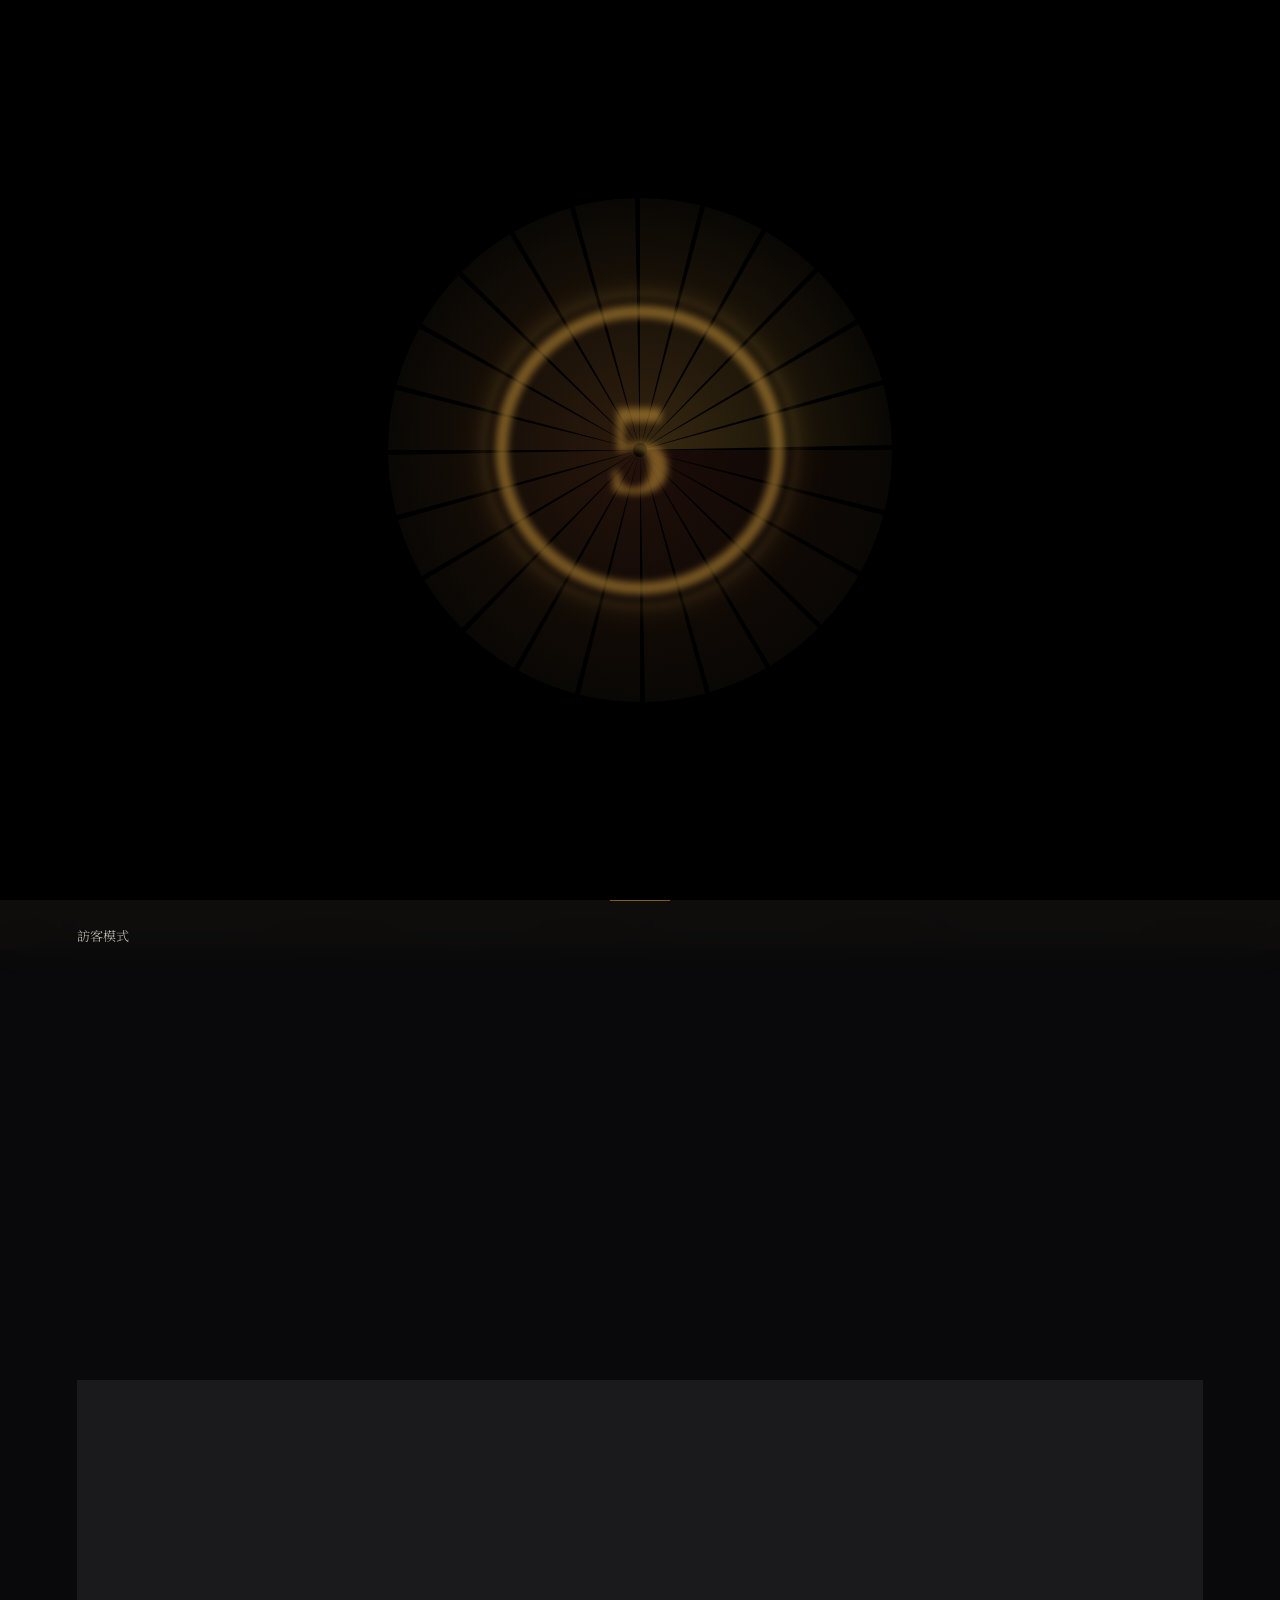
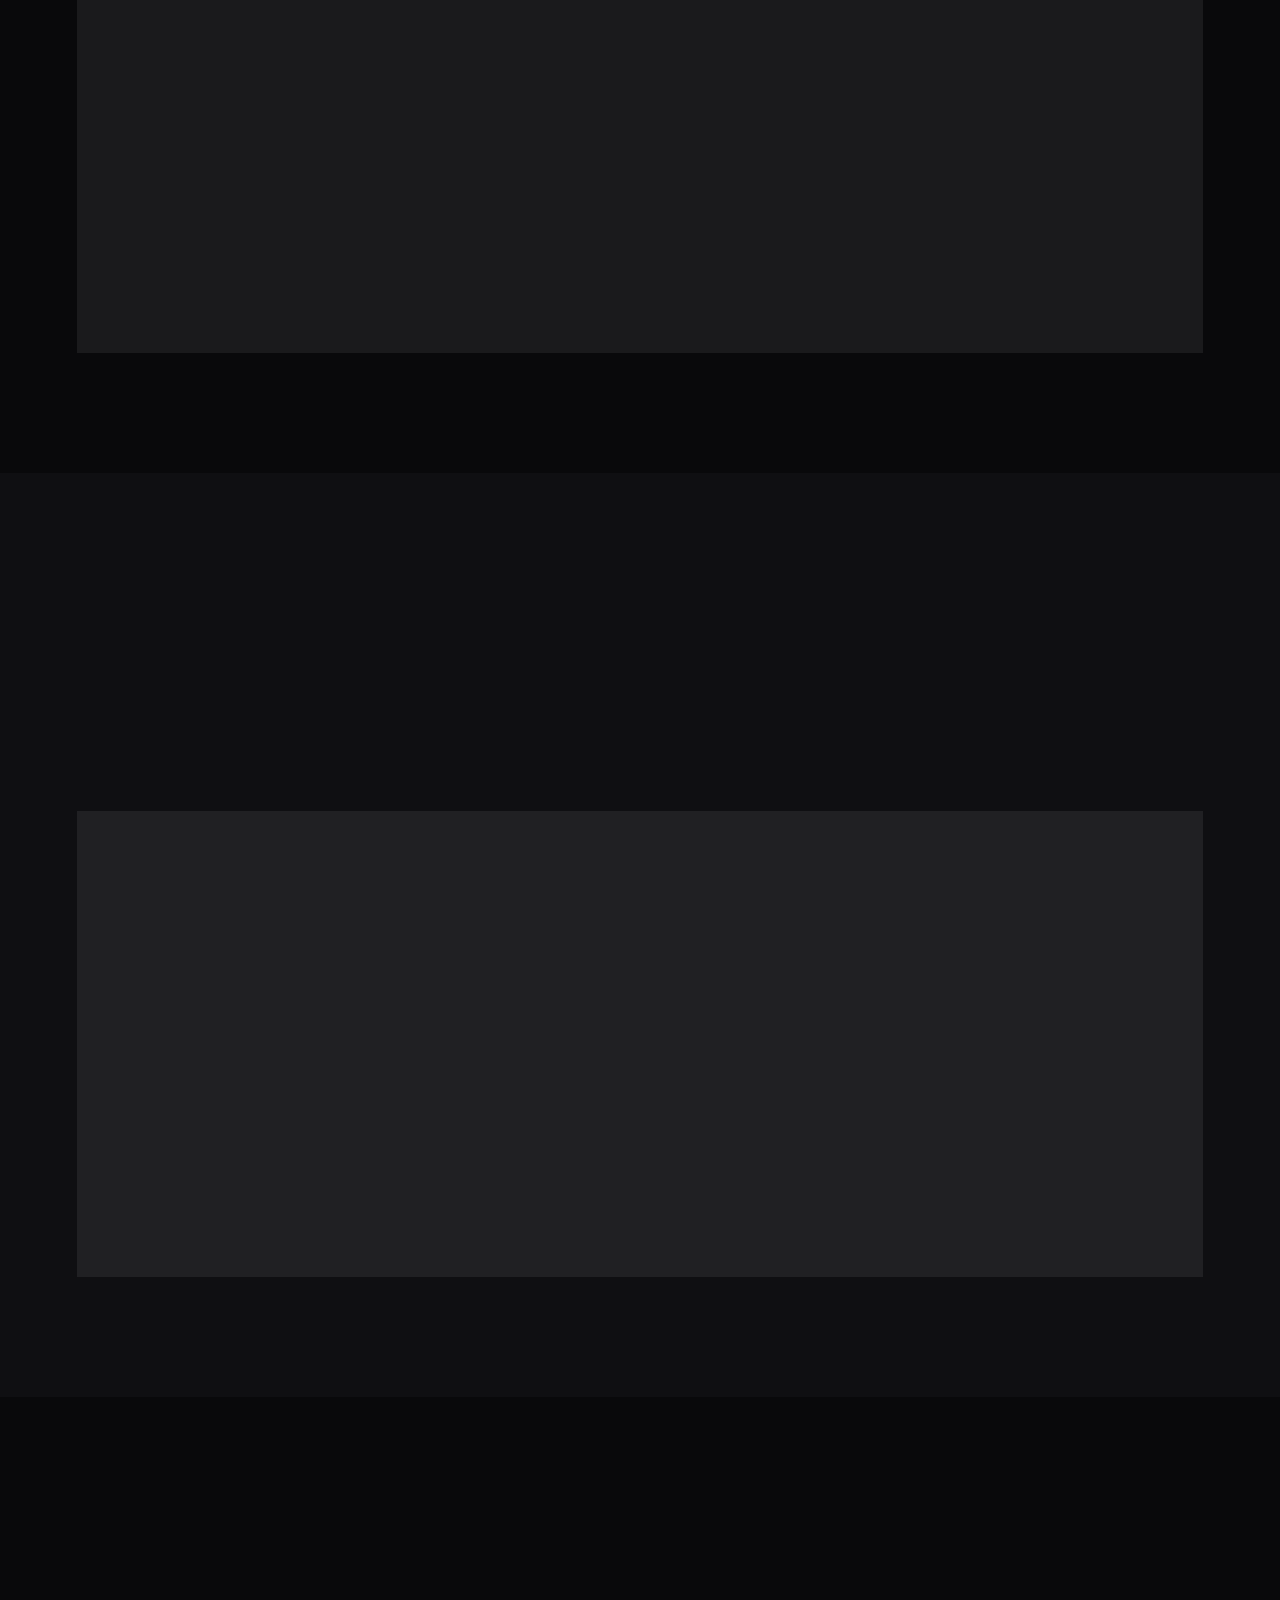
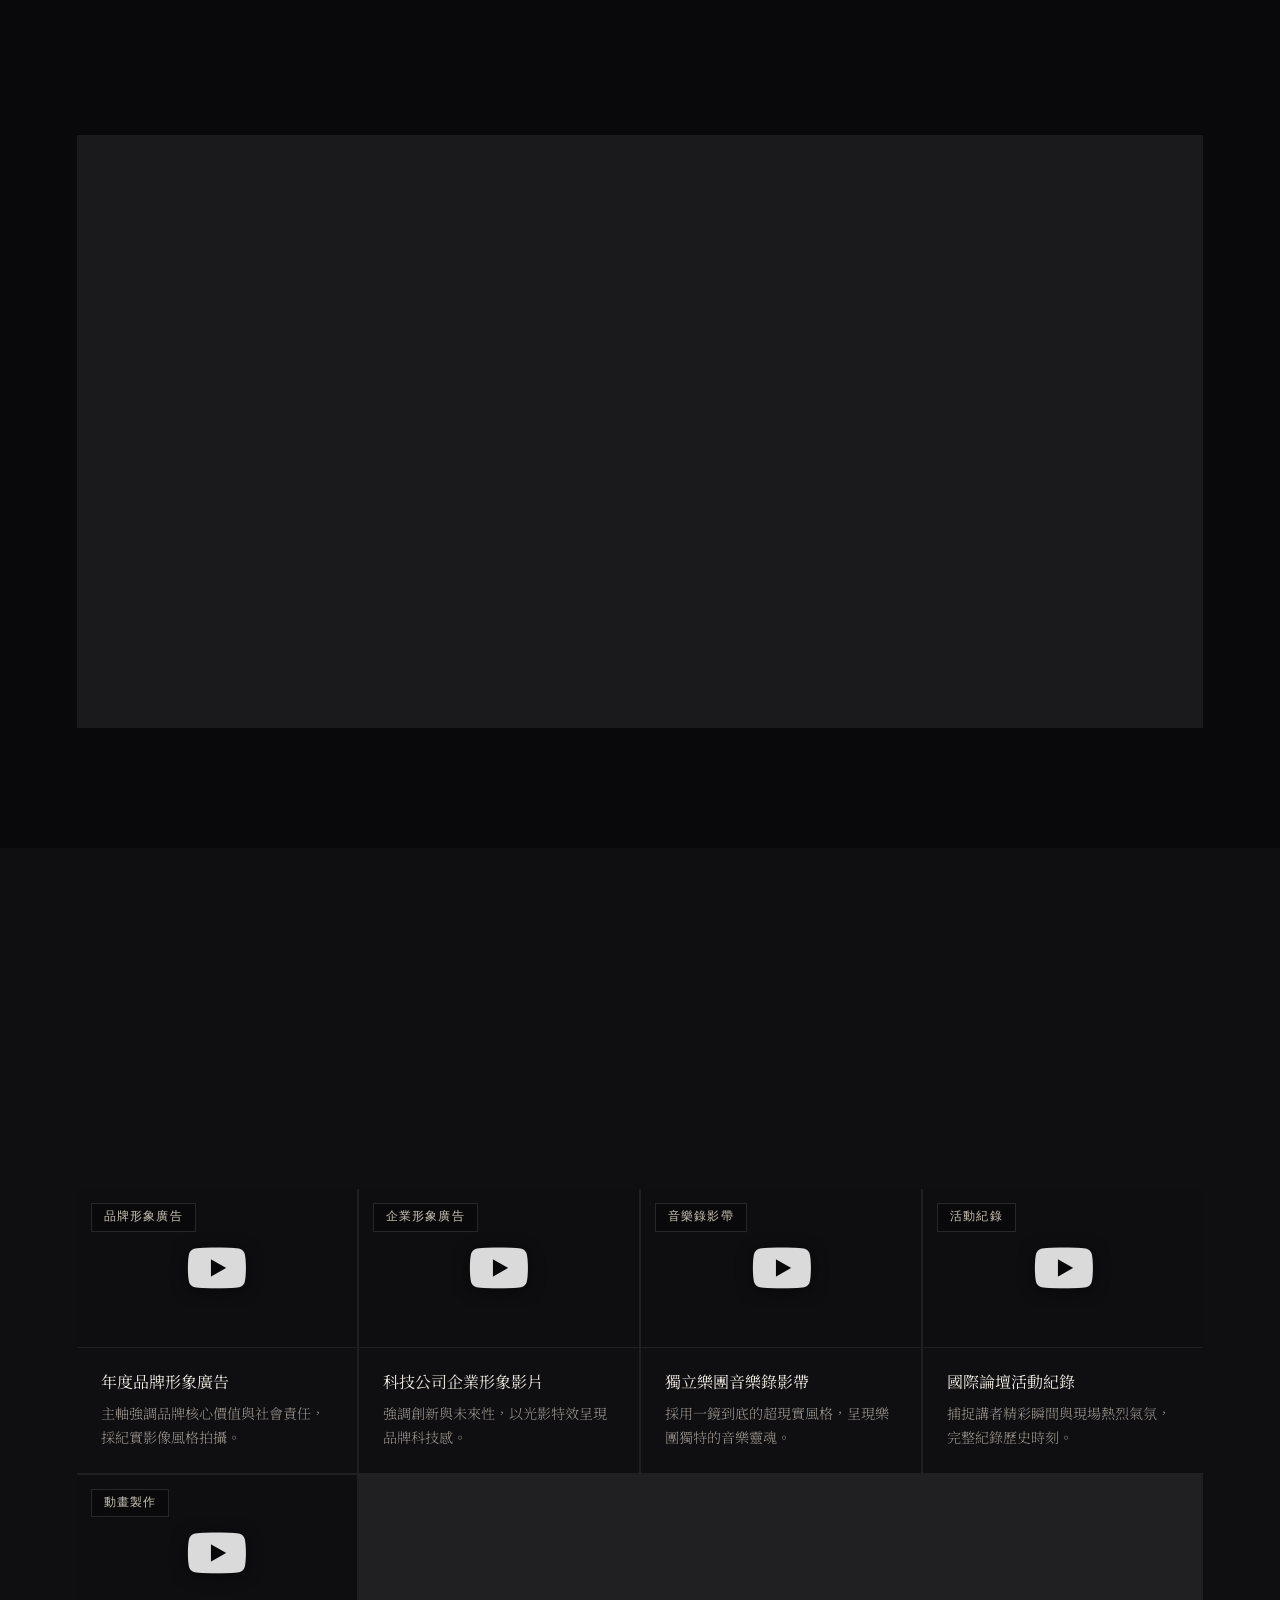
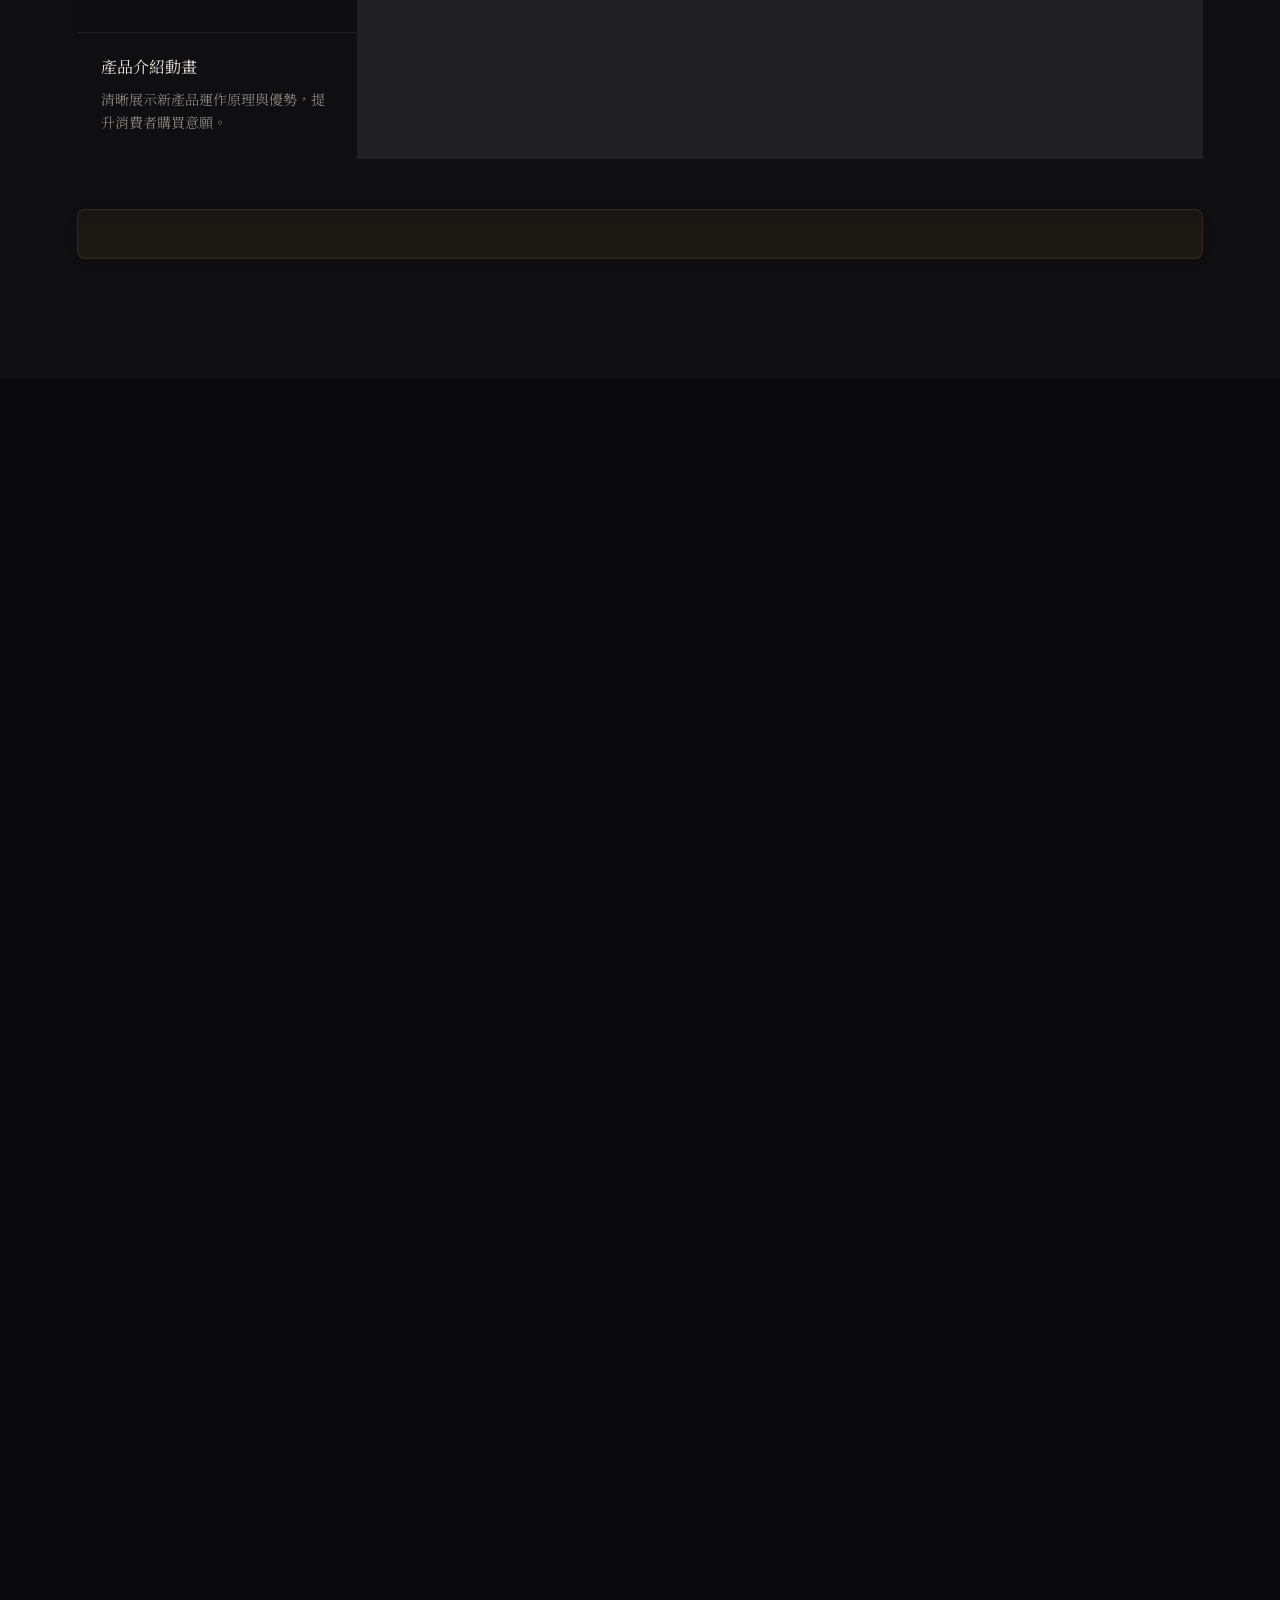
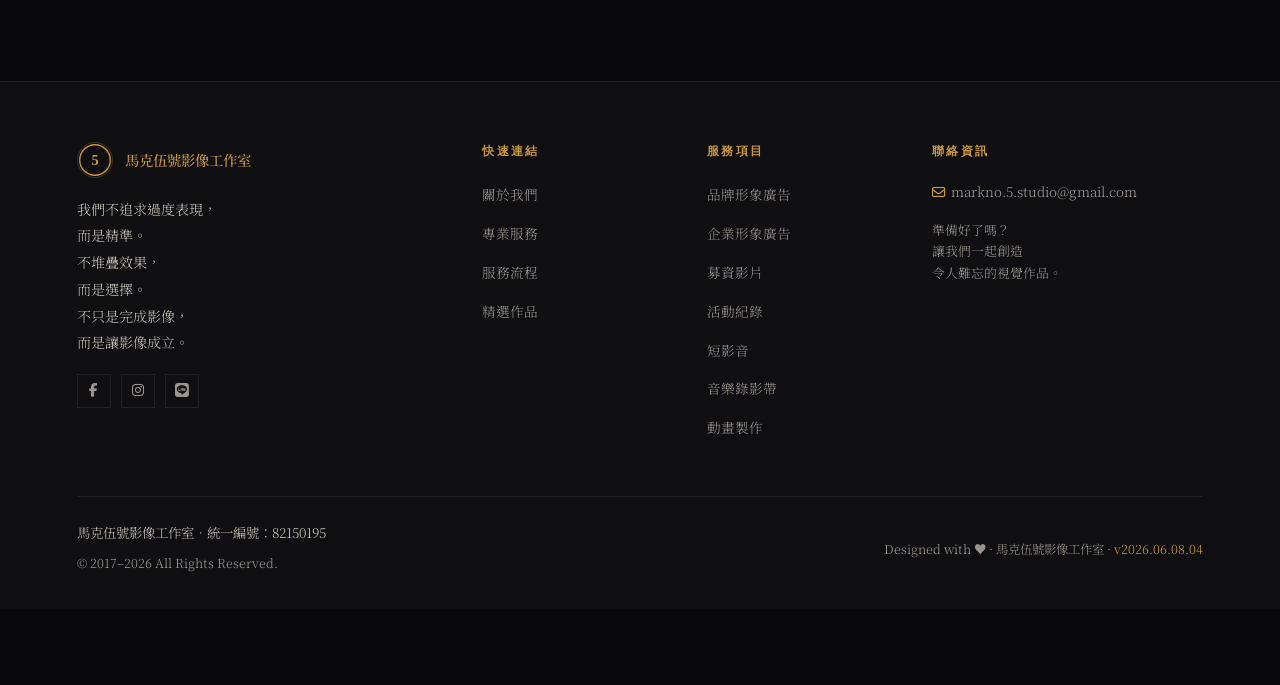
==== index.html @ 181ec7c9 "Add files via upload" ====
<!DOCTYPE html>
<html lang="zh-TW">
<head>
<meta charset="UTF-8">
<meta name="viewport" content="width=device-width, initial-scale=1.0">
<meta http-equiv="Cache-Control" content="no-cache, no-store, must-revalidate">
<meta http-equiv="Pragma" content="no-cache">
<meta http-equiv="Expires" content="0">
<title>馬克伍號影像工作室 | MARK NO.5 VIDEO STUDIO</title>
<link rel="preconnect" href="https://fonts.googleapis.com">
<link href="https://fonts.googleapis.com/css2?family=Noto+Serif+TC:wght@200;300;400;500;700;900&family=Bebas+Neue&family=Iansui&family=Google+Sans+Flex&display=swap" rel="stylesheet">
<link rel="stylesheet" href="https://cdnjs.cloudflare.com/ajax/libs/font-awesome/6.5.1/css/all.min.css">
<script src="https://cdn.jsdelivr.net/npm/sweetalert2@11"></script>
<script src="https://cdn.sheetjs.com/xlsx-0.20.0/package/dist/xlsx.full.min.js"></script>
<script src="https://cdnjs.cloudflare.com/ajax/libs/jspdf/2.5.1/jspdf.umd.min.js"></script>
<script src="https://cdnjs.cloudflare.com/ajax/libs/jspdf-autotable/3.5.31/jspdf.plugin.autotable.min.js"></script>
<link rel="stylesheet" href="style.css?v=2026060804">
</head>
<body>
<div id="intro-overlay">
  <canvas id="intro-canvas"></canvas>
  <img id="intro-logo-el" src="" alt="" style="display:none">
  <video id="intro-logo-video" src="" autoplay loop muted playsinline style="display:none;position:absolute;width:var(--intro-logo-size,300px);height:var(--intro-logo-size,300px);border-radius:50%;object-fit:cover;opacity:0;transform:scale(1.06);z-index:3;filter:blur(6px)"></video>
  <div id="intro-tagline">MARK NO.5.STUDIO</div>
</div>

<div id="share-bar">
  <div id="weather-bar">
    <span id="clock-display">載入中...</span>
    <span id="weather-icon" style="margin-left:8px">☀️</span>
  </div>
  <span style="font-family:var(--display);font-size:.65rem;letter-spacing:.1em;color:var(--t3)">SHARE</span>
  <button class="share-btn" onclick="shareNative()"><i class="fa-solid fa-share-nodes"></i><span class="share-label"> 分享</span></button>
  <a class="share-btn" id="share-line" href="#" target="_blank" rel="noopener"><i class="fab fa-line"></i><span class="share-label"> LINE</span></a>
  <a class="share-btn" id="share-fb" href="#" target="_blank" rel="noopener"><i class="fab fa-facebook-f"></i><span class="share-label"> FB</span></a>
  <a class="share-btn" id="share-ig" href="https://www.instagram.com/" target="_blank" rel="noopener"><i class="fab fa-instagram"></i><span class="share-label"> IG</span></a>
  <a class="share-btn" id="share-threads" href="#" target="_blank" rel="noopener"><i class="fab fa-threads"></i><span class="share-label"> Threads</span></a>
  <a class="share-btn" id="share-youtube" href="#" target="_blank" rel="noopener"><i class="fab fa-youtube"></i><span class="share-label"> YouTube</span></a>
  <button class="share-btn" onclick="copyLink()"><i class="fa-regular fa-copy"></i><span class="share-label"> 複製</span></button>
</div>

<div class="mobile-nav" id="mobile-nav">
  <button class="mobile-nav-close" onclick="closeMobileNav()"><i class="fa-solid fa-xmark"></i></button>
  <a href="#about" onclick="closeMobileNav()">關於我們</a>
  <a href="#services" onclick="closeMobileNav()">專業服務</a>
  <a href="#process" onclick="closeMobileNav()">服務流程</a>
  <a href="#portfolio" onclick="closeMobileNav()">精選作品</a>
  <a href="#contact" onclick="closeMobileNav()">聯絡我們</a>
  <a id="mobile-line-btn" href="#" target="_blank" rel="noopener" style="display:inline-flex;align-items:center;gap:10px;border:2px solid #06C755;border-radius:40px;padding:10px 28px;color:#06C755;font-size:1.2rem"><i class="fab fa-line"></i>LINE 諮詢</a>
</div>

<header id="site-header">
  <a href="#hero" class="logo-link">
    <img id="site-logo" src="" alt="Logo" class="logo-img">
    <span class="brand-name" id="header-brand" data-key="brandName"></span>
  </a>
  <nav>
    <ul>
      <li><a href="#about">關於我們</a></li>
      <li><a href="#services">專業服務</a></li>
      <li><a href="#process">服務流程</a></li>
      <li><a href="#portfolio">精選作品</a></li>
      <li><a href="#contact">聯絡我們</a></li>
      <li><a id="nav-line-btn" href="#" target="_blank" rel="noopener" class="nav-line-btn"><i class="fab fa-line"></i>LINE 線上諮詢</a></li>
    </ul>
  </nav>
  <button class="menu-toggle" onclick="openMobileNav()"><i class="fa-solid fa-bars"></i></button>
</header>

<section id="hero">
  <div class="carousel-track" id="carousel-track"></div>
  <div class="hero-overlay">
    <div class="hero-eyebrow" data-key="heroSubtitle"></div>
    <h1 style="text-align:center;line-height:1.1">
      <span id="hero-en-title" data-key="heroEnTitle"></span>
      <span id="hero-zh-title" data-key="heroZhTitle"></span>
    </h1>
    <p class="hero-sub" data-key="heroDesc"></p>
    <div class="hero-cta">
      <a href="#portfolio" class="btn-primary"><i class="fa-solid fa-play fa-xs"></i>瀏覽作品</a>
      <a href="#contact" class="btn-outline" id="hero-contact-btn">立即合作 →</a>
    </div>
  </div>
  <div class="carousel-dots" id="carousel-dots"></div>
  <div class="scroll-cue"><span id="scroll-label">SCROLL</span><div class="scroll-line"></div></div>
</section>

<!-- 最新公告跑馬燈 -->
<div id="news-marquee" style="background:var(--marquee-bg,#C9963A);padding:12px 0;overflow:hidden;position:relative">
  <div id="news-marquee-content" style="display:flex;white-space:nowrap">
  </div>
</div>
<section id="about" class="section">
  <div class="section-label reveal" data-key="label01"></div>
  <h2 class="section-heading reveal" data-key="aboutHeading"></h2>
  <p class="section-sub reveal" data-key="aboutDesc"></p>
  <div class="about-grid stagger">
    <div class="about-card"><div class="about-card-num">01</div><h3 data-key="aboutTitle" data-type="html"></h3><div class="about-rich" data-key="readyDesc" data-type="html"></div></div>
    <div class="about-card"><div class="about-card-num">02</div><h3 data-key="readyTitle"></h3><p data-key="card1Desc"></p></div>
    <div class="about-card"><div class="about-card-num">03</div><h3 data-key="missionTitle"></h3><div class="divider"></div><div class="sub-item"><h4 data-key="card1Title"></h4><p data-key="card1SubDesc"></p></div><div class="sub-item"><h4 data-key="card2Title"></h4><p data-key="card2Desc"></p></div></div>
  </div>
</section>

<section id="services" class="section section-alt">
  <div class="section-label reveal" data-key="label02"></div>
  <h2 class="section-heading reveal" data-key="servicesHeading"></h2>
  <p class="section-sub reveal" data-key="servicesSub"></p>
  <div class="services-grid stagger">
  </div>
</section>

<section id="process" class="section">
  <div class="section-label reveal" data-key="label03"></div>
  <h2 class="section-heading reveal" data-key="processHeading"></h2>
  <p class="section-sub reveal" data-key="processSub"></p>
  <div class="process-grid stagger">
    <div class="process-step"><div class="proc-num">01</div><div class="proc-icon"><i class="fa-regular fa-comments"></i></div><div class="proc-title" data-key="procTitle1"></div><span class="proc-en">DISCUSSION</span><p class="proc-desc" data-key="procDesc1"></p></div>
    <div class="process-step"><div class="proc-num">02</div><div class="proc-icon"><i class="fa-solid fa-file-signature"></i></div><div class="proc-title" data-key="procTitle2"></div><span class="proc-en">QUOTATION</span><p class="proc-desc" data-key="procDesc2"></p></div>
    <div class="process-step"><div class="proc-num">03</div><div class="proc-icon"><i class="fa-solid fa-pen-nib"></i></div><div class="proc-title" data-key="procTitle3"></div><span class="proc-en">SCRIPT</span><p class="proc-desc" data-key="procDesc3"></p></div>
    <div class="process-step"><div class="proc-num">04</div><div class="proc-icon"><i class="fa-solid fa-list-check"></i></div><div class="proc-title" data-key="procTitle4"></div><span class="proc-en">PRE-PRODUCTION</span><p class="proc-desc" data-key="procDesc4"></p></div>
    <div class="process-step"><div class="proc-num">05</div><div class="proc-icon"><i class="fa-solid fa-video"></i></div><div class="proc-title" data-key="procTitle5"></div><span class="proc-en">FILMING</span><p class="proc-desc" data-key="procDesc5"></p></div>
    <div class="process-step"><div class="proc-num">06</div><div class="proc-icon"><i class="fa-solid fa-laptop-file"></i></div><div class="proc-title" data-key="procTitle6"></div><span class="proc-en">POST-PRODUCTION</span><p class="proc-desc" data-key="procDesc6"></p></div>
    <div class="process-step"><div class="proc-num">07</div><div class="proc-icon"><i class="fa-regular fa-circle-check"></i></div><div class="proc-title" data-key="procTitle7"></div><span class="proc-en">DELIVERY</span><p class="proc-desc" data-key="procDesc7"></p></div>
    <div class="process-step"><div class="proc-num">08</div><div class="proc-icon"><i class="fa-solid fa-hand-holding-dollar"></i></div><div class="proc-title" data-key="procTitle8"></div><span class="proc-en">FINAL PAYMENT</span><p class="proc-desc" data-key="procDesc8"></p></div>
  </div>
</section>

<section id="portfolio" class="section section-alt">
  <div class="section-label reveal" data-key="label04"></div>
  <h2 class="section-heading reveal" data-key="portfolioHeading"></h2>
  <div class="portfolio-controls reveal">
    <div class="pf-filters" id="pf-filters"></div>
    <input type="text" id="pf-search" class="pf-search" placeholder="🔍 搜尋作品">
  </div>
  
  <!-- 拖曳翻頁箭頭指示器（可點擊翻頁） -->
  <div id="drag-arrow-left" class="drag-arrow drag-arrow-left" onclick="pfArrowNav(-1)" title="上一頁">
    <svg width="100%" height="100%" viewBox="0 0 40 60"><polyline points="24,15 13,30 24,45" fill="none" stroke="currentColor" stroke-width="3" stroke-linecap="round" stroke-linejoin="round"/><line x1="13" y1="30" x2="30" y2="30" stroke="currentColor" stroke-width="1" stroke-linecap="round" opacity="0.35"/></svg>
  </div>
  <div id="drag-arrow-right" class="drag-arrow drag-arrow-right" onclick="pfArrowNav(1)" title="下一頁">
    <svg width="100%" height="100%" viewBox="0 0 40 60"><polyline points="16,15 27,30 16,45" fill="none" stroke="currentColor" stroke-width="3" stroke-linecap="round" stroke-linejoin="round"/><line x1="27" y1="30" x2="10" y2="30" stroke="currentColor" stroke-width="1" stroke-linecap="round" opacity="0.35"/></svg>
  </div>
  
  <div class="portfolio-grid" id="portfolio-list"></div>
  <div class="pf-pagination" id="pf-pagination"></div>
</section>

<section id="contact" class="section">
  <div class="section-label reveal" data-key="label05"></div>
  <h2 class="section-heading reveal" data-key="contactTitle"></h2>
  <p class="section-sub reveal" data-key="contactDesc"></p>
  <div class="contact-wrap reveal">
    <div class="contact-info-box">
      <h3>聯絡資訊</h3>
      <p>有任何合作想法或詢問，歡迎隨時聯繫。</p>
      <div class="cinfo-row"><div class="cinfo-icon"><i class="fa-regular fa-envelope"></i></div><div class="cinfo-text"><a id="email-link" href="#"></a></div></div>
      <div class="social-row" id="social-container"></div>
      <div class="social-edit-area" id="social-edit"></div>
    </div>
    <div class="contact-form-box">
      <h3>發送訊息</h3>
      <form id="contact-form">
        <div class="form-row"><label class="form-lbl">您的稱呼</label><input type="text" id="f-name" class="form-ctrl" placeholder="王小明" required></div>
        <div class="form-row"><label class="form-lbl">電子信箱</label><input type="email" id="f-email" class="form-ctrl" placeholder="your@email.com" required></div>
        <div class="form-row"><label class="form-lbl">聯絡電話</label><input type="tel" id="f-phone" class="form-ctrl" placeholder="0912-345-678"></div>
        <div class="form-row">
          <label class="form-lbl">可聯繫時間</label>
          <div style="display:flex;gap:12px;flex-wrap:wrap;margin-top:8px">
            <label class="form-check-item"><input type="checkbox" name="time" value="上午 06-12"><span>☀ 上午 06–12</span></label>
            <label class="form-check-item"><input type="checkbox" name="time" value="下午 12-18"><span>🌤 下午 12–18</span></label>
            <label class="form-check-item"><input type="checkbox" name="time" value="晚間 18-22"><span>🌙 晚間 18–22</span></label>
          </div>
        </div>
        <div class="form-row"><label class="form-lbl">專案需求 <span style="font-size:.75rem;color:var(--t3);text-transform:none;letter-spacing:0">（可複選）</span></label><div class="form-checks-wrap" id="form-checks"></div></div>
        <div class="form-row"><label class="form-lbl">補充說明</label><textarea id="f-msg" class="form-ctrl" placeholder="請補充預算、時程或其他特殊需求..."></textarea></div>
        <button type="submit" class="btn-primary" style="width:100%;justify-content:center"><i class="fa-regular fa-paper-plane fa-xs"></i> 發送訊息</button>
        <p class="form-note" data-key="formNote"></p>
      </form>
    </div>
  </div>
</section>

<div id="label-editor"><strong style="color:var(--gold)">作品集欄位：</strong> <span data-key="pfLabelUrl"></span> · <span data-key="pfLabelTitle"></span> · <span data-key="pfLabelCat"></span> · <span data-key="pfLabelDesc"></span></div>

<footer>
  <div class="footer-top">
    <div class="footer-brand-col">
      <div class="logo-wrap"><img id="footer-logo" src="" alt="" class="footer-logo"><span class="footer-brand-name" data-key="brandName"></span></div>
      <p class="footer-tagline" data-key="footerTagline"></p>
      <div class="footer-social" id="footer-social"></div>
    </div>
    <div class="footer-col"><h4>快速連結</h4><ul><li><a href="#about">關於我們</a></li><li><a href="#services">專業服務</a></li><li><a href="#process">服務流程</a></li><li><a href="#portfolio">精選作品</a></li></ul></div>
    <div class="footer-col"><h4>服務項目</h4><ul id="footer-services"></ul></div>
    <div class="footer-col"><h4>聯絡資訊</h4><div class="foot-contact"><p><i class="fa-regular fa-envelope" style="color:var(--gold);margin-right:6px"></i><a id="footer-email" href="#"></a></p><p id="ready-text" style="margin-top:14px;color:var(--t3);font-size:.8rem;line-height:1.7" data-key="readyText" data-type="html"></p></div></div>
  </div>
  <div class="footer-bottom">
    <div>
      <div style="font-size:.84rem;color:var(--t2);margin-bottom:3px" data-key="footerCompany"></div>
      <span class="footer-copy" id="footer-copy-el"></span>
    </div>
    <span class="footer-meta">Designed with ♥ · 馬克伍號影像工作室 · <span id="site-ver-display" style="color:#C9963A"></span></span>
  </div>
</footer>

<button id="float-login-btn" onclick="showLoginModal()">後台登入</button>

<!-- 影片播放 Modal -->
<div id="video-modal" class="video-modal" onclick="closeVideoModal()">
  <div class="video-modal-content" onclick="event.stopPropagation()">
    <button class="video-modal-close" onclick="closeVideoModal()">
      <i class="fa-solid fa-xmark"></i>
    </button>
    <div id="video-modal-player"></div>
  </div>
</div>

<div id="admin-bar">
  <div style="display:flex;align-items:center;gap:12px">
    <div id="admin-avatar" style="display:none">
      <img id="admin-avatar-img" src="" style="width:40px;height:40px;border-radius:50%;object-fit:cover;border:2px solid var(--gold)">
    </div>
    <div class="admin-info" id="admin-info">訪客模式</div>
  </div>
  <div class="admin-ctrls">
    <button class="admin-btn" data-role="editor" onclick="editPortfolio(-1)">＋ 作品</button>
    <button class="admin-btn" data-role="editor" onclick="showAnalytics()">📊 數據</button>
    <button class="admin-btn" id="backend-settings-btn" onclick="openBackendSettings()">⚙️ 後台設定</button>
    <button class="admin-btn" data-role="super_admin" onclick="showUsers()">👥 帳號</button>
    <button class="admin-btn save" data-role="editor" onclick="saveChanges()">💾 儲存</button>
    <button class="admin-btn logout" data-role="editor" onclick="adminLogout()">登出</button>
  </div>
</div>

<!-- Supabase JS SDK（登入 + 資料庫 + 圖片/影片儲存，提供全域 supabase 物件） -->
<script src="https://cdn.jsdelivr.net/npm/@supabase/supabase-js@2"></script>
<!-- EmailJS（申請通知信） -->
<script src="https://cdn.jsdelivr.net/npm/@emailjs/browser@4/dist/email.min.js"></script>

<script src="content.js?v=2026060902"></script>
<script src="app.js?v=2026060902"></script>
</body>
</html>
---- style.css ----
:root{
  --gold:#C9963A;--gold-lt:#E4B86A;--gold-dk:#9A6E20;
  --red:#B52020;--line:#06C755;
  --bg:#09090B;--bg2:#0F0F12;--bg3:#161618;--bg4:#1E1E22;
  --t1:#F0EBE2;--t2:#C8C2B6;--t3:#9A948C;
  --border:rgba(255,255,255,0.07);--border-g:rgba(201,150,58,0.25);--glow:rgba(201,150,58,0.35);
  --serif:'Noto Serif TC',Georgia,serif;--display:'Bebas Neue',sans-serif;
  --ease:cubic-bezier(0.4,0,0.2,1);
  --hero-en-font:'Google Sans Flex','Noto Serif TC',sans-serif;
  --hero-en-size:clamp(3rem,8vw,7.5rem);
  --hero-zh-size:clamp(1.5rem,3vw,2.6rem);
  --scroll-size:1rem;--scroll-color:rgba(255,255,255,0.55);--scroll-font:'Bebas Neue',sans-serif;
  --label-size:0.92rem;
}
*,*::before,*::after{margin:0;padding:0;box-sizing:border-box}
html{scroll-behavior:smooth}
body{background:var(--bg);color:var(--t1);font-family:var(--serif);font-weight:300;line-height:1.8;overflow-x:hidden;padding-bottom:76px}
::-webkit-scrollbar{width:3px}::-webkit-scrollbar-track{background:var(--bg)}::-webkit-scrollbar-thumb{background:var(--gold-dk)}
::selection{background:var(--gold);color:var(--bg)}

/* SweetAlert2 */
.swal2-popup{background:var(--bg3)!important;color:var(--t1)!important;border:1px solid var(--border-g)!important;font-family:var(--serif)!important}
.swal2-title{color:var(--gold)!important;font-weight:400!important}
.swal2-html-container{color:var(--t2)!important}
.swal2-input,.swal2-textarea,.swal2-select{background:var(--bg2)!important;color:var(--t1)!important;border-color:var(--border-g)!important}
.swal2-confirm{background:var(--gold)!important;color:var(--bg)!important;font-weight:700!important}
.swal2-cancel{background:var(--bg4)!important;color:var(--t2)!important}

/* Intro overlay */
#intro-overlay{position:fixed;inset:0;background:#000;z-index:99999;display:flex;align-items:center;justify-content:center;overflow:hidden}
#intro-canvas{position:absolute;inset:0;width:100%;height:100%}
#intro-logo-el{position:absolute;width:var(--intro-logo-size,300px);height:var(--intro-logo-size,300px);border-radius:50%;object-fit:cover;border:2px solid transparent;opacity:0;transform:scale(1.06);z-index:3;filter:blur(6px)}
#intro-tagline{position:absolute;bottom:26%;font-family:var(--display);font-size:var(--intro-tagline-size,1rem);letter-spacing:.45em;color:var(--gold);opacity:0;z-index:3}

/* Share bar */
#share-bar{position:fixed;top:0;left:0;right:0;height:30px;background:rgba(9,9,11,.97);border-bottom:1px solid var(--border);display:flex;align-items:center;justify-content:flex-end;padding:0 6%;gap:12px;z-index:1002}
.share-btn{display:inline-flex;align-items:center;gap:5px;color:var(--t2);text-decoration:none;background:none;border:none;cursor:pointer;font-family:var(--display);font-size:.68rem;letter-spacing:.08em;padding:2px 6px;transition:color .2s}
.share-btn:hover{color:var(--gold)}
@media(max-width:600px){.share-label{display:none}}

/* Header */
header{position:fixed;top:30px;left:0;width:100%;z-index:1000;padding:0 6%;height:70px;display:flex;align-items:center;justify-content:space-between;transition:transform .45s var(--ease),background .3s;background:transparent}
header.scrolled{background:rgba(9,9,11,.94);backdrop-filter:blur(24px);box-shadow:0 1px 0 var(--border)}
header.hide{transform:translateY(-100%)}
.logo-link{display:flex;align-items:center;gap:12px;text-decoration:none}
.logo-img{width:38px;height:38px;border-radius:50%;object-fit:cover;border:1.5px solid var(--gold);box-shadow:0 0 10px var(--glow);transition:box-shadow .3s}
.logo-link:hover .logo-img{box-shadow:0 0 22px var(--glow)}
.brand-name{font-family:var(--serif);font-weight:500;font-size:.88rem;color:var(--gold);letter-spacing:.06em;display:inline-block}
nav ul{display:flex;list-style:none;gap:32px;align-items:center}
nav a{color:var(--t2);text-decoration:none;font-family:var(--serif);font-weight:300;font-size:.85rem;letter-spacing:.04em;transition:color .25s;position:relative;line-height:1}
nav a::after{content:'';position:absolute;bottom:-4px;left:0;width:0;height:1px;background:var(--gold);transition:width .3s}
nav a:hover{color:var(--gold)}nav a:hover::after{width:100%}
.nav-line-btn{display:inline-flex;align-items:center;gap:6px;padding:6px 16px;background:transparent;border:1.5px solid var(--line);border-radius:30px;color:var(--line);text-decoration:none;font-family:var(--serif);font-size:.82rem;transition:all .25s;white-space:nowrap;line-height:1.4}
.nav-line-btn:hover{background:var(--line);color:#fff;box-shadow:0 0 16px rgba(6,199,85,.4)}
.nav-line-btn::after{display:none!important}
.menu-toggle{display:none;background:none;border:none;color:var(--gold);font-size:1.3rem;cursor:pointer}

/* Mobile nav */
.mobile-nav{position:fixed;inset:0;background:rgba(9,9,11,.98);backdrop-filter:blur(20px);z-index:998;display:flex;flex-direction:column;align-items:center;justify-content:center;gap:32px;transform:translateX(100%);transition:transform .4s cubic-bezier(.34,1.56,.64,1)}
.mobile-nav.open{transform:translateX(0)}
.mobile-nav a{font-family:var(--display);font-size:2.5rem;letter-spacing:.05em;color:var(--t2);text-decoration:none;transition:color .2s}
.mobile-nav a:hover{color:var(--gold)}
.mobile-nav-close{position:absolute;top:24px;right:6%;background:none;border:none;color:var(--t2);font-size:1.5rem;cursor:pointer}

/* Hero */
#hero{position:relative;width:100%;height:100vh;min-height:600px;overflow:hidden;background:var(--bg)}
.carousel-track{position:absolute;inset:0}
.carousel-slide{position:absolute;inset:0;background-size:cover;background-position:center;opacity:0;transition:opacity 2.2s ease;pointer-events:none}
.carousel-slide.active{opacity:1}
.carousel-slide.active.pan-r{animation:panR 9s ease-in-out forwards}
.carousel-slide.active.pan-l{animation:panL 9s ease-in-out forwards}
@keyframes panR{from{transform:scale(1.08) translateX(-1%)}to{transform:scale(1.14) translateX(1%)}}
@keyframes panL{from{transform:scale(1.08) translateX(1%)}to{transform:scale(1.14) translateX(-1%)}}
#hero::after{content:'';position:absolute;inset:0;background:linear-gradient(to bottom,rgba(9,9,11,.55) 0%,rgba(9,9,11,.08) 40%,rgba(9,9,11,.08) 60%,rgba(9,9,11,.72) 100%);z-index:2;pointer-events:none}
.carousel-dots{position:absolute;bottom:36px;left:50%;transform:translateX(-50%);display:flex;gap:10px;z-index:5}
.carousel-dot{width:28px;height:2px;background:rgba(255,255,255,.25);border:none;cursor:pointer;transition:background .3s,width .3s;padding:0}
.carousel-dot.active{background:var(--gold);width:48px}
.hero-overlay{position:absolute;inset:0;z-index:3;display:flex;flex-direction:column;align-items:center;justify-content:center;text-align:center;padding:100px 6%;pointer-events:none}
.hero-eyebrow{display:inline-flex;align-items:center;gap:14px;font-family:var(--display);font-size:.85rem;letter-spacing:.35em;color:var(--gold);margin-bottom:28px;opacity:0;animation:fadeUp 1s var(--ease) forwards .5s}
.hero-eyebrow::before,.hero-eyebrow::after{content:'';width:40px;height:1px;background:var(--gold);opacity:.5}
#hero-en-title{font-family:var(--hero-en-font);font-size:var(--hero-en-size);font-weight:900;letter-spacing:.06em;color:rgba(255,255,255,.95);line-height:.95;display:block;margin-bottom:14px;opacity:0;animation:fadeUp 1s var(--ease) forwards .8s;text-shadow:0 2px 40px rgba(0,0,0,.6)}
#hero-zh-title{font-family:var(--serif);font-size:var(--hero-zh-size);font-weight:300;letter-spacing:.05em;color:var(--gold-lt);font-style:italic;display:block;line-height:1.35;opacity:0;animation:fadeUp 1s var(--ease) forwards 1s}
.hero-sub{font-size:clamp(.9rem,1.4vw,1.05rem);color:rgba(255,255,255,.65);font-weight:300;margin:20px 0 44px;max-width:600px;line-height:1.8;opacity:0;animation:fadeUp 1s var(--ease) forwards 1.2s}
.hero-cta{display:flex;gap:16px;justify-content:center;flex-wrap:wrap;pointer-events:all;opacity:0;animation:fadeUp 1s var(--ease) forwards 1.4s}
.scroll-cue{position:absolute;bottom:76px;left:50%;transform:translateX(-50%);z-index:4;display:flex;flex-direction:column;align-items:center;gap:8px;pointer-events:none;opacity:0;animation:fadeIn 1s forwards 2.5s}
#scroll-label{font-family:var(--scroll-font);font-size:var(--scroll-size);letter-spacing:.3em;color:var(--scroll-color)}
.scroll-line{width:1px;height:48px;background:linear-gradient(to bottom,var(--gold),transparent);animation:scrollPulse 2s ease-in-out infinite 3s}
@keyframes scrollPulse{0%,100%{transform:scaleY(1);opacity:.8}50%{transform:scaleY(.6);opacity:.3}}

/* Buttons */
.btn-primary{display:inline-flex;align-items:center;gap:8px;padding:13px 34px;background:var(--gold);color:var(--bg);font-family:var(--serif);font-weight:500;font-size:.88rem;letter-spacing:.08em;text-decoration:none;border:none;cursor:pointer;transition:all .3s var(--ease)}
.btn-primary:hover{background:var(--gold-lt);transform:translateY(-2px);box-shadow:0 10px 32px var(--glow)}
.btn-outline{display:inline-flex;align-items:center;gap:8px;padding:12px 34px;background:transparent;color:rgba(255,255,255,.8);font-family:var(--serif);font-weight:300;font-size:.88rem;letter-spacing:.08em;text-decoration:none;border:1px solid rgba(255,255,255,.3);cursor:pointer;transition:all .3s var(--ease)}
.btn-outline:hover{border-color:var(--gold);color:var(--gold);background:rgba(201,150,58,.06)}

/* Sections */
.section{padding:120px 6%}
.section-alt{background:var(--bg2)}
.section-label{display:inline-flex;align-items:center;gap:12px;font-family:var(--display);font-size:var(--label-size);letter-spacing:.22em;color:var(--gold);margin-bottom:20px}
.section-label::before{content:'';width:32px;height:1px;background:var(--gold);opacity:.5}
.section-heading{font-family:var(--serif);font-size:clamp(1.9rem,3.6vw,2.9rem);font-weight:300;letter-spacing:.04em;line-height:1.25;margin-bottom:14px}
.section-sub{color:var(--t2);font-size:1rem;font-weight:300;max-width:500px;line-height:1.9}

/* About */
.about-grid{display:grid;grid-template-columns:1fr 1fr 1fr;gap:1px;margin-top:64px;background:var(--border)}
.about-card{background:var(--bg);padding:52px 40px;position:relative;overflow:hidden;transition:background .35s}
.about-card::after{content:'';position:absolute;top:0;left:0;right:0;height:0;background:var(--gold);transition:height .4s}
.about-card:hover{background:var(--bg2)}
.about-card:hover::after{height:2px}
.about-card-num{font-family:var(--display);font-size:4.5rem;color:var(--border);line-height:1;margin-bottom:28px;transition:color .35s}
.about-card:hover .about-card-num{color:rgba(201,150,58,.12)}
.about-card h3{font-family:var(--serif);font-size:1.1rem;font-weight:400;letter-spacing:.04em;margin-bottom:16px;color:var(--t1)}
.about-card p{font-size:.96rem;color:var(--t2);line-height:1.9;font-weight:300}
.about-rich{font-size:.93rem;color:var(--t2);line-height:1.85;font-weight:300}
.about-rich ul{list-style:none;padding:0;margin-top:10px}
.about-rich li::before{content:'▸ ';color:var(--gold);margin-right:6px;font-size:.8rem}
.about-card .divider{width:30px;height:1px;background:var(--gold);opacity:.4;margin:24px 0}
.about-card .sub-item{margin-bottom:18px}
.about-card .sub-item h4{font-size:.72rem;font-family:var(--display);letter-spacing:.18em;color:var(--gold);margin-bottom:6px}

/* Services */
.services-grid{display:grid;grid-template-columns:repeat(3,1fr);gap:1px;background:var(--border);margin-top:64px}
.service-card{background:var(--bg2);padding:44px 36px;display:flex;gap:26px;align-items:flex-start;transition:background .35s;position:relative;overflow:hidden}
.service-card::before{content:'';position:absolute;left:0;top:0;bottom:0;width:0;background:linear-gradient(to right,rgba(201,150,58,.06),transparent);transition:width .4s}
.service-card:hover{background:var(--bg3)}
.service-card:hover::before{width:100%}
.svc-icon{width:48px;height:48px;border:1px solid var(--border-g);display:flex;align-items:center;justify-content:center;color:var(--gold);font-size:1.15rem;flex-shrink:0;transition:all .3s}
.service-card:hover .svc-icon{border-color:var(--gold);box-shadow:0 0 18px var(--glow)}
.svc-body h3{font-family:var(--serif);font-size:1.02rem;font-weight:400;letter-spacing:.04em;margin-bottom:10px;color:var(--t1)}
.svc-body p{font-size:.93rem;color:var(--t2);font-weight:300;line-height:1.82}

/* Process */
.process-grid{display:grid;grid-template-columns:repeat(4,1fr);gap:1px;background:var(--border);margin-top:64px}
.process-step{background:var(--bg);padding:34px 26px;transition:background .3s}
.process-step:hover{background:var(--bg3)}
.proc-num{font-family:var(--display);font-size:3rem;line-height:1;color:var(--border);margin-bottom:16px;transition:color .3s}
.process-step:hover .proc-num{color:var(--gold)}
.proc-icon{font-size:.9rem;color:var(--gold);margin-bottom:8px}
.proc-title{font-family:var(--serif);font-size:.98rem;font-weight:500;letter-spacing:.04em;margin-bottom:4px}
.proc-en{font-family:var(--display);font-size:.66rem;letter-spacing:.18em;color:var(--t3);display:block;margin-bottom:13px;padding-bottom:13px;border-bottom:1px solid var(--border)}
.proc-desc{font-size:.92rem;color:var(--t2);line-height:1.75;font-weight:300}

/* Portfolio */
.portfolio-controls{display:flex;align-items:center;justify-content:space-between;gap:20px;flex-wrap:wrap;margin:40px 0 32px}
.pf-filters{display:flex;gap:8px;flex-wrap:wrap}
.filter-btn-wrap{position:relative;display:inline-block}
.filter-btn{padding:6px 20px;background:transparent;border:1px solid var(--border);color:var(--t2);font-family:var(--serif);font-size:.82rem;cursor:pointer;transition:all .25s}
.filter-btn:hover{border-color:var(--gold);color:var(--gold)}
.filter-btn.active{background:var(--gold);border-color:var(--gold);color:var(--bg);font-weight:600}
.filter-del-btn{position:absolute;top:-8px;right:-8px;width:20px;height:20px;border-radius:50%;background:#B52020;color:#fff;border:none;cursor:pointer;font-size:14px;line-height:1;padding:0;display:flex;align-items:center;justify-content:center;opacity:0;transition:opacity .2s}
.filter-btn-wrap:hover .filter-del-btn{opacity:1}
.filter-del-btn:hover{background:#8B0000}
.pf-search{padding:9px 18px;background:var(--bg3);border:1px solid var(--border);color:var(--t1);font-family:var(--serif);font-size:.84rem;outline:none;transition:border-color .25s;width:210px}
.pf-search:focus{border-color:var(--gold)}
.pf-search::placeholder{color:var(--t2);opacity:.8}
.portfolio-grid{display:grid;grid-template-columns:repeat(auto-fill,minmax(340px,1fr));gap:2px;background:var(--border)}
.pf-item{background:var(--bg2);display:block;position:relative;overflow:hidden;transition:transform .35s}
.pf-item:not(.playing):hover{transform:scale(1.01);z-index:2}
.pf-thumb-wrap{position:relative;padding-bottom:56.25%;overflow:hidden;background:var(--bg3);cursor:pointer}
.pf-item-vertical .pf-thumb-wrap{padding-bottom:56.25%}
.pf-item-vertical .pf-thumb{width:31.64%;left:50%;transform:translateX(-50%)}
.pf-thumb{position:absolute;inset:0;background-size:cover;background-position:center;transition:transform .7s ease,opacity .5s}
.pf-item:not(.playing):hover .pf-thumb{transform:scale(1.06)}
.pf-item-vertical:not(.playing):hover .pf-thumb{transform:translateX(-50%)}
.pf-overlay{position:absolute;inset:0;background:rgba(0,0,0,.35);display:flex;align-items:center;justify-content:center;transition:all .3s}
.pf-item:not(.playing):hover .pf-overlay{background:rgba(0,0,0,.18)}
.pf-play-icon{font-size:3.4rem;color:rgba(255,255,255,.85);transition:all .3s;filter:drop-shadow(0 2px 8px rgba(0,0,0,.6))}
.pf-item:not(.playing):hover .pf-play-icon{color:var(--gold);filter:drop-shadow(0 0 20px var(--glow));transform:scale(1.1)}
.pf-badge{position:absolute;top:14px;left:14px;padding:3px 12px;background:rgba(9,9,11,.78);border:1px solid rgba(255,255,255,.12);font-size:.72rem;color:var(--t2);font-family:var(--display);letter-spacing:.1em;backdrop-filter:blur(8px);pointer-events:none;z-index:2}
.pf-item.playing .pf-thumb,.pf-item.playing .pf-overlay{opacity:0;pointer-events:none}
.pf-yt-iframe{position:absolute;inset:0;width:100%;height:100%;border:none;z-index:5}
.pf-preview-iframe{position:absolute;inset:0;width:100%;height:100%;border:none;opacity:0;pointer-events:none;transition:opacity .3s;z-index:4}
.pf-item.hovering .pf-preview-iframe{opacity:1}
.pf-item.hovering .pf-thumb{opacity:0}
.pf-close-btn{position:absolute;top:8px;right:8px;width:32px;height:32px;background:rgba(0,0,0,.85);border:1px solid rgba(255,255,255,.25);border-radius:50%;color:#fff;font-size:.85rem;cursor:pointer;display:none;align-items:center;justify-content:center;z-index:6}
.pf-item.playing .pf-close-btn{display:flex}
.pf-admin-btns{position:absolute;top:10px;right:10px;display:none;gap:6px;z-index:10}
.pf-admin-btns.show{display:flex}
.pf-admin-btn{width:30px;height:30px;border-radius:50%;background:rgba(9,9,11,.85);border:1px solid var(--border-g);color:var(--gold);font-size:.75rem;cursor:pointer;display:flex;align-items:center;justify-content:center;transition:all .2s}
.pf-admin-btn:hover{background:var(--gold);color:var(--bg)}
.pf-admin-btn.del{border-color:rgba(181,32,32,.4);color:var(--red)}
.pf-admin-btn.del:hover{background:var(--red);color:#fff}
.pf-info{padding:20px 24px 24px;border-top:1px solid var(--border)}
.pf-info h3{font-size:1rem;font-weight:400;margin-bottom:6px;color:var(--t1);white-space:nowrap;overflow:hidden;text-overflow:ellipsis}
.pf-info p{font-size:.88rem;color:var(--t3);overflow:hidden;display:-webkit-box;-webkit-line-clamp:2;-webkit-box-orient:vertical;line-height:1.65}
.pf-empty{grid-column:1/-1;text-align:center;padding:80px 0;color:var(--t3)}

/* Contact */
.contact-wrap{display:grid;grid-template-columns:5fr 7fr;gap:1px;background:var(--border);margin-top:64px}
.contact-info-box,.contact-form-box{background:var(--bg2);padding:56px 44px}
.contact-info-box h3,.contact-form-box h3{font-family:var(--serif);font-size:1.2rem;font-weight:400;letter-spacing:.04em;margin-bottom:24px}
.contact-info-box>p{font-size:.96rem;color:var(--t2);font-weight:300;line-height:1.9;margin-bottom:36px}
.cinfo-row{display:flex;align-items:center;gap:14px;margin-bottom:18px}
.cinfo-icon{width:38px;height:38px;border:1px solid var(--border-g);display:flex;align-items:center;justify-content:center;color:var(--gold);font-size:.85rem;flex-shrink:0}
.cinfo-text{font-size:.92rem;color:var(--t2)}
.cinfo-text a{color:var(--t2);text-decoration:none;transition:color .2s}
.cinfo-text a:hover{color:var(--gold)}
.social-row{display:flex;gap:12px;margin-top:30px}
.social-btn{width:42px;height:42px;border:1px solid var(--border);display:flex;align-items:center;justify-content:center;color:var(--t2);text-decoration:none;font-size:1rem;transition:all .25s}
.social-btn:hover{border-color:var(--gold);color:var(--gold)}
.social-edit-area{display:none;margin-top:14px;padding:12px;border:1px dashed var(--border-g);font-size:.78rem;color:var(--t3)}
.social-edit-area.show{display:block}
.form-row{margin-bottom:20px}
.form-lbl{display:block;font-family:var(--display);font-size:.72rem;letter-spacing:.2em;color:var(--t2);margin-bottom:8px;text-transform:uppercase}
.form-ctrl{width:100%;padding:12px 16px;background:var(--bg);border:1px solid var(--border);color:var(--t1);font-family:var(--serif);font-size:.9rem;font-weight:300;outline:none;transition:border-color .25s}
.form-ctrl:focus{border-color:var(--gold)}
.form-ctrl::placeholder{color:var(--t2);opacity:.82}
textarea.form-ctrl{height:110px;resize:vertical}
.form-checks-wrap{display:grid;grid-template-columns:repeat(3,1fr);gap:6px 14px;margin-top:10px}
.form-check-item{display:flex;align-items:center;gap:7px;font-size:.9rem;color:var(--t2);cursor:pointer;user-select:none;padding:4px 0}
.form-check-item input[type=checkbox]{width:15px;height:15px;accent-color:var(--gold);cursor:pointer;flex-shrink:0}
.form-note{font-size:.9rem;color:var(--t2);margin-top:14px;line-height:1.65;font-weight:300;font-style:italic}

/* Footer */
footer{background:var(--bg2);border-top:1px solid var(--border);padding:60px 6% 32px}
.footer-top{display:grid;grid-template-columns:2fr 1fr 1fr 1.5fr;gap:44px;margin-bottom:44px}
.footer-brand-col .logo-wrap{display:flex;align-items:center;gap:12px;margin-bottom:18px}
.footer-logo{width:36px;height:36px;border-radius:50%;object-fit:cover;border:1px solid var(--border-g)}
.footer-brand-name{font-family:var(--serif);font-weight:500;font-size:.9rem;color:var(--gold)}
.footer-tagline{font-size:.88rem;color:var(--t2);font-weight:300;line-height:1.9;margin-bottom:18px;white-space:pre-line}
.footer-social{display:flex;gap:10px}
.fsocial-btn{width:34px;height:34px;border:1px solid var(--border);display:flex;align-items:center;justify-content:center;color:var(--t3);text-decoration:none;font-size:.85rem;transition:all .25s}
.fsocial-btn:hover{border-color:var(--gold);color:var(--gold)}
.footer-col h4{font-family:var(--display);font-size:.72rem;letter-spacing:.2em;color:var(--gold);margin-bottom:18px;text-transform:uppercase}
.footer-col ul{list-style:none}
.footer-col ul li{margin-bottom:10px}
.footer-col ul li a{font-size:.85rem;color:var(--t3);text-decoration:none;font-weight:300;transition:color .2s}
.footer-col ul li a:hover{color:var(--t1)}
.foot-contact p{font-size:.84rem;color:var(--t3);margin-bottom:10px;font-weight:300}
.foot-contact a{color:var(--t3);text-decoration:none;transition:color .2s}
.foot-contact a:hover{color:var(--gold)}
.footer-bottom{display:flex;justify-content:space-between;align-items:center;padding-top:24px;border-top:1px solid var(--border);flex-wrap:wrap;gap:10px}
.footer-copy,.footer-meta{font-size:.78rem;color:var(--t3);font-weight:300}

/* Admin bar */
#admin-bar{position:fixed;bottom:0;left:0;right:0;min-height:76px;background:rgba(9,9,11,.97);backdrop-filter:blur(20px);border-top:1px solid var(--border-g);padding:10px 6%;display:flex;align-items:center;justify-content:space-between;z-index:9998;transform:translateY(calc(100% - 3px));transition:transform .4s cubic-bezier(.34,1.56,.64,1);flex-wrap:wrap;gap:8px}
#admin-bar::before{content:'';position:absolute;top:0;left:50%;transform:translateX(-50%);width:60px;height:3px;background:var(--gold);border-radius:3px 3px 0 0;opacity:.6}
#admin-bar.show{transform:translateY(calc(100% - 3px))}
#admin-bar:hover,#admin-bar.hover{transform:translateY(0)!important}
.admin-info{font-size:.82rem;color:var(--t2);font-weight:300;flex-shrink:0}
.admin-info strong{color:var(--gold)}
.admin-ctrls{display:flex;gap:5px;align-items:center;flex-wrap:wrap}
.admin-btn{padding:7px 12px;background:var(--bg3);border:1px solid var(--border);color:var(--t2);font-family:var(--serif);font-size:.74rem;cursor:pointer;transition:all .25s;display:none;white-space:nowrap;position:relative}
.admin-btn.show{display:inline-flex;align-items:center;gap:4px}
.admin-btn:hover{border-color:var(--gold);color:var(--gold)}
.admin-btn.save{background:var(--gold);color:var(--bg);border-color:var(--gold);font-weight:700}
.admin-btn.logout:hover{border-color:var(--red);color:var(--red)}
.inbox-badge{position:absolute;top:-6px;right:-6px;min-width:18px;height:18px;background:#ef4444;color:#fff;border-radius:9px;font-size:11px;font-weight:600;display:flex;align-items:center;justify-content:center;padding:0 5px;box-shadow:0 0 8px rgba(239,68,68,.4)}
#float-login-btn{position:fixed;bottom:24px;right:24px;z-index:9997;padding:9px 22px;background:var(--bg3);border:1px solid var(--border-g);color:var(--gold);font-family:var(--serif);font-size:.78rem;cursor:pointer;transition:all .25s;display:none}
#float-login-btn:hover{box-shadow:0 0 16px var(--glow)}
[contenteditable="true"]{outline:1px dashed rgba(201,150,58,.4);outline-offset:2px;cursor:text;border-radius:2px}
[contenteditable="true"]:focus{outline:2px solid var(--gold)!important;background:rgba(201,150,58,.04)!important}
#label-editor{display:none}
#label-editor.show{display:block;padding:16px 6%;background:var(--bg2);border-top:1px solid var(--border);font-size:.78rem;color:var(--t3)}

/* Analytics */
.anl-grid{display:grid;grid-template-columns:repeat(3,1fr);gap:14px;margin-bottom:18px}
.anl-stat{background:var(--bg2);border:1px solid var(--border-g);padding:16px;text-align:center}
.anl-stat-num{font-family:var(--display);font-size:2.2rem;color:var(--gold);line-height:1}
.anl-stat-lbl{font-size:.72rem;color:var(--t2);margin-top:4px;letter-spacing:.08em}
.anl-bar-row{display:flex;align-items:center;gap:10px;margin-bottom:10px}
.anl-bar-label{font-size:.76rem;color:var(--t2);width:85px;flex-shrink:0;text-align:right}
.anl-bar-track{flex:1;height:6px;background:var(--bg3);border-radius:3px;overflow:hidden}
.anl-bar-fill{height:100%;background:linear-gradient(to right,var(--gold-dk),var(--gold));border-radius:3px;transition:width .8s var(--ease)}
.anl-bar-val{font-size:.74rem;color:var(--t2);width:36px;text-align:right;flex-shrink:0}

/* RIPPLE — uses transform to center from click point */
.mk5-ripple{
  position:fixed;
  border-radius:50%;
  pointer-events:none;
  z-index:99990;
  width:0;height:0;
  transform:translate(-50%,-50%);
  animation:mk5Ripple .7s ease-out forwards;
}
@keyframes mk5Ripple{
  0%  {width:0;height:0;border:3px solid rgba(201,150,58,.9);opacity:1}
  60% {border:2px solid rgba(201,150,58,.5);opacity:.6}
  100%{width:86px;height:86px;border:1.5px solid rgba(201,150,58,0);opacity:0}
}

/* Scroll reveal */
.reveal{opacity:0;transform:translateY(24px);transition:opacity .8s var(--ease),transform .8s var(--ease)}
.reveal.in{opacity:1;transform:none}
.stagger>*{opacity:0;transform:translateY(18px);transition:opacity .6s var(--ease),transform .6s var(--ease)}
.stagger.in>*:nth-child(1){opacity:1;transform:none;transition-delay:0s}
.stagger.in>*:nth-child(2){opacity:1;transform:none;transition-delay:.09s}
.stagger.in>*:nth-child(3){opacity:1;transform:none;transition-delay:.18s}
.stagger.in>*:nth-child(4){opacity:1;transform:none;transition-delay:.27s}
.stagger.in>*:nth-child(5){opacity:1;transform:none;transition-delay:.36s}
.stagger.in>*:nth-child(6){opacity:1;transform:none;transition-delay:.45s}
.stagger.in>*:nth-child(7){opacity:1;transform:none;transition-delay:.54s}
.stagger.in>*:nth-child(8){opacity:1;transform:none;transition-delay:.63s}
@keyframes fadeUp{from{opacity:0;transform:translateY(20px)}to{opacity:1;transform:none}}
@keyframes fadeIn{to{opacity:1}}
@keyframes brandShake{0%{transform:translateX(0)}15%{transform:translateX(-4px) rotate(-1.5deg)}30%{transform:translateX(4px) rotate(1.5deg)}45%{transform:translateX(-3px)}60%{transform:translateX(2px)}75%{transform:translateX(-1px)}100%{transform:translateX(0)}}

/* Responsive */
@media(max-width:1100px){.services-grid{grid-template-columns:repeat(2,1fr)}}
@media(max-width:1024px){.process-grid{grid-template-columns:repeat(2,1fr)}.about-grid{grid-template-columns:1fr}.footer-top{grid-template-columns:1fr 1fr}}
@media(max-width:768px){.section{padding:80px 5%}nav{display:none}.menu-toggle{display:block}.services-grid{grid-template-columns:1fr}.process-grid{grid-template-columns:1fr}.portfolio-grid{grid-template-columns:1fr}.contact-wrap{grid-template-columns:1fr}.footer-top{grid-template-columns:1fr}.footer-bottom{flex-direction:column;text-align:center}.portfolio-controls{flex-direction:column;align-items:flex-start}#hero-en-title{font-size:clamp(2rem,10vw,4.5rem)!important}#hero-zh-title{font-size:clamp(.9rem,4.5vw,1.6rem)!important}.hero-sub{font-size:clamp(.82rem,3.5vw,.95rem);margin:14px 0 28px}.section-title{font-size:clamp(1.5rem,5vw,2.2rem)}.about-card{padding:36px 22px}.about-card-num{font-size:3rem;margin-bottom:20px}.pf-search{width:100%}#admin-bar{padding:10px 4%}}
@media(max-width:480px){.hero-cta{flex-direction:column;align-items:center}.btn-primary,.btn-outline{width:100%;justify-content:center}#hero-en-title{font-size:clamp(1.8rem,13vw,3.2rem)!important}#hero-zh-title{font-size:clamp(.8rem,5.5vw,1.3rem)!important}.section{padding:60px 5%}.about-card{padding:24px 16px}.about-card-num{font-size:2.5rem;margin-bottom:16px}.pf-page-btn{width:34px;height:34px;font-size:.8rem}.pf-pagination{gap:6px;margin-top:30px;padding:16px 4px}}

/* ── FIRST SLIDE FADE-IN (was jumping) ── */
.carousel-slide:first-child.active{animation:firstSlideFadeIn 1.2s ease forwards,panR 9s ease-in-out forwards}
@keyframes firstSlideFadeIn{0%{opacity:0}100%{opacity:1}}

/* ── PORTFOLIO: 4 cols + pagination ── */
.portfolio-grid{display:grid;grid-template-columns:repeat(4,1fr);gap:2px;background:var(--border)}
@media(max-width:1200px){.portfolio-grid{grid-template-columns:repeat(3,1fr)}}
@media(max-width:800px){.portfolio-grid{grid-template-columns:repeat(2,1fr)}}
@media(max-width:500px){.portfolio-grid{grid-template-columns:1fr}}
.pf-pagination{display:flex;align-items:center;justify-content:center;gap:12px;margin-top:50px;padding:24px 0;background:linear-gradient(to bottom,rgba(201,150,58,0.05),rgba(201,150,58,0.08));border-radius:8px;border:1px solid rgba(201,150,58,0.15);box-shadow:0 2px 8px rgba(0,0,0,0.1)}
.pf-page-btn{width:40px;height:40px;background:var(--bg3);border:2px solid var(--border-g);color:var(--t1);cursor:pointer;font-family:var(--display);font-size:.9rem;transition:all .3s;display:flex;align-items:center;justify-content:center;border-radius:4px;font-weight:600}
.pf-page-btn:hover{border-color:var(--gold);color:var(--gold);transform:translateY(-2px);box-shadow:0 4px 12px rgba(201,150,58,0.2)}
.pf-page-btn.active{background:var(--gold);border-color:var(--gold);color:var(--bg);font-weight:700;box-shadow:0 4px 16px rgba(201,150,58,0.4)}
.pf-page-btn:disabled{opacity:.3;cursor:not-allowed;transform:none}

/* ── WEATHER WIDGET ── */
#weather-bar{display:flex;align-items:center;gap:10px;font-family:var(--datetime-font,var(--display));font-size:var(--datetime-size,.78rem);letter-spacing:.08em;color:var(--t2);margin-right:16px}
#weather-bar i{font-size:1rem}
#clock-time{font-family:var(--display);font-size:.72rem;letter-spacing:.08em;color:var(--t3)}
#clock-weather-widget{transition:all .3s}
@media(max-width:900px){
  #clock-weather-widget{position:static!important;transform:none!important;justify-content:center;margin-bottom:20px;font-size:.85rem}
}
@media(max-width:600px){
  #clock-weather-widget{font-size:.78rem}
  #clock-weather-widget #weather-icon{font-size:1.1rem}
}

/* ── PROCESS NUMBER dim/hover ── */
.proc-num{font-family:var(--display);font-size:3rem;line-height:1;color:rgba(255,255,255,.18);margin-bottom:16px;transition:color .4s,text-shadow .4s}
.process-step:hover .proc-num{color:var(--gold);text-shadow:0 0 20px var(--glow)}

/* ── RIPPLE (settable via CSS vars) ── */
:root{--ripple-color:rgba(201,150,58,0.85);--ripple-size:86px;--ripple-width:3px}
.mk5-ripple{position:fixed;border-radius:50%;pointer-events:none;z-index:99990;width:0;height:0;transform:translate(-50%,-50%);animation:mk5Ripple .7s ease-out forwards}
@keyframes mk5Ripple{
  0%  {width:0;height:0;border-width:var(--ripple-width);border-style:solid;border-color:var(--ripple-color);opacity:1}
  60% {opacity:.6}
  100%{width:var(--ripple-size);height:var(--ripple-size);border-width:1.5px;border-style:solid;border-color:transparent;opacity:0}
}

/* ── INBOX TABLE ── */
.inbox-row{padding:12px 0;border-bottom:1px solid var(--border);text-align:left}
.inbox-name{color:var(--gold);font-size:.9rem;font-weight:600}
.inbox-date{color:var(--t3);font-size:.72rem}
.inbox-badge{display:inline-block;padding:2px 8px;border-radius:12px;font-size:.68rem;margin-left:6px}
.inbox-badge.new{background:rgba(201,150,58,.2);color:var(--gold);border:1px solid var(--border-g)}
.inbox-badge.replied{background:rgba(6,199,85,.15);color:#06C755;border:1px solid rgba(6,199,85,.3)}
.reply-btn{display:inline-flex;align-items:center;gap:5px;padding:4px 12px;background:var(--gold);color:var(--bg);text-decoration:none;font-size:.75rem;font-weight:700;cursor:pointer;border:none;transition:all .2s}
.reply-btn:hover{background:var(--gold-lt)}

/* ── USER AVATAR ── */
.user-avatar{width:36px;height:36px;border-radius:50%;object-fit:cover;border:2px solid var(--border-g)}
.user-avatar.online{border-color:#06C755;box-shadow:0 0 0 3px rgba(6,199,85,.3),0 0 12px rgba(6,199,85,.4)}

/* ── USER MANAGEMENT CARD ── */
.user-card{display:flex;align-items:center;gap:14px;padding:14px;background:var(--bg2);border:1px solid var(--border);margin-bottom:12px;border-radius:6px;transition:all .3s}
.user-card:hover{border-color:var(--border-g);transform:translateX(3px)}
.user-avatar-wrap{position:relative;flex-shrink:0}
.user-avatar-large{width:70px;height:70px;border-radius:50%;object-fit:cover;border:3px solid var(--border);transition:all .3s}
.user-avatar-large.online{border-color:#06C755;box-shadow:0 0 0 4px rgba(6,199,85,.2),0 0 20px rgba(6,199,85,.6),0 0 40px rgba(6,199,85,.3)}
.upload-avatar-btn{position:absolute;bottom:-5px;right:-5px;width:26px;height:26px;border-radius:50%;background:var(--gold);border:2px solid var(--bg2);color:var(--bg);cursor:pointer;font-size:.7rem;display:flex;align-items:center;justify-content:center;transition:all .2s}
.upload-avatar-btn:hover{background:var(--gold-lt);transform:scale(1.1)}
.user-info{flex:1}
.user-name{font-size:.95rem;color:var(--t1);font-weight:400;margin-bottom:4px;display:flex;align-items:center;gap:8px;flex-wrap:wrap}
.user-role-badge{display:inline-block;padding:3px 10px;border-radius:12px;color:#fff;font-size:.68rem;font-family:var(--display);letter-spacing:.06em;font-weight:600}
.user-role-badge.super_admin{background:linear-gradient(135deg,#C9963A,#E4B86A)}
.user-role-badge.ops_admin{background:linear-gradient(135deg,#4A90E2,#67B5F5)}
.user-role-badge.editor{background:linear-gradient(135deg,#9A948C,#B8B2A8)}
.user-online-status{color:#06C755;font-size:.68rem;animation:pulse 2s infinite}
@keyframes pulse{0%,100%{opacity:1}50%{opacity:.5}}
.user-meta{font-size:.72rem;color:var(--t3)}
.user-actions{display:flex;gap:8px;flex-wrap:wrap}
.user-action-btn{padding:6px 14px;border:1px solid var(--border);background:var(--bg3);color:var(--t2);cursor:pointer;font-size:.75rem;transition:all .2s;border-radius:3px}
.user-action-btn:hover{background:var(--gold);color:var(--bg);border-color:var(--gold)}
.user-action-btn.delete{border-color:rgba(181,32,32,.4);color:var(--red)}
.user-action-btn.delete:hover{background:var(--red);color:#fff;border-color:var(--red)}

/* Video Modal */
.video-modal{display:none;position:fixed;inset:0;background:rgba(0,0,0,0.95);z-index:10000;align-items:center;justify-content:center}
.video-modal.active{display:flex}
.video-modal-content{position:relative;width:90vw;max-width:1400px;aspect-ratio:16/9;background:var(--bg);border-radius:8px;overflow:hidden;box-shadow:0 20px 60px rgba(0,0,0,0.5)}
.video-modal-close{position:absolute;top:-50px;right:0;background:transparent;border:none;color:#fff;font-size:2rem;cursor:pointer;width:50px;height:50px;display:flex;align-items:center;justify-content:center;transition:transform .2s}
.video-modal-close:hover{transform:scale(1.2)}
#video-modal-player{width:100%;height:100%}
#video-modal-player iframe{width:100%;height:100%;border:none}
@media(max-width:768px){
.video-modal-content{width:95vw;border-radius:4px}
.video-modal-close{top:-45px;font-size:1.5rem;width:45px;height:45px}
}


/* 拖曳箭頭 */
.drag-arrow{position:fixed;top:50%;transform:translateY(-50%);display:flex;align-items:center;justify-content:center;color:var(--gold);opacity:0;pointer-events:none;transition:opacity .3s,transform .3s,box-shadow .3s;z-index:1000;cursor:pointer;border-radius:50%;background:rgba(9,9,11,0.4);backdrop-filter:blur(4px)}
.drag-arrow-left{left:16px}
.drag-arrow-right{right:16px}
.drag-arrow.show{pointer-events:auto}

/* 拖曳中的作品卡片金色框線 + 發光 */
.pf-item.dragging{outline:3px solid var(--gold)!important;box-shadow:0 0 28px rgba(201,150,58,0.75),0 0 56px rgba(201,150,58,0.4)!important;z-index:20;transform:scale(1.02)}
.pf-item.drag-over{outline:3px solid var(--gold)!important;box-shadow:0 0 20px rgba(201,150,58,0.6)!important}

/* ── MARQUEE ANIMATION ── */
@keyframes marquee {
  0%   { transform: translateX(0); }
  100% { transform: translateX(-50%); }
}
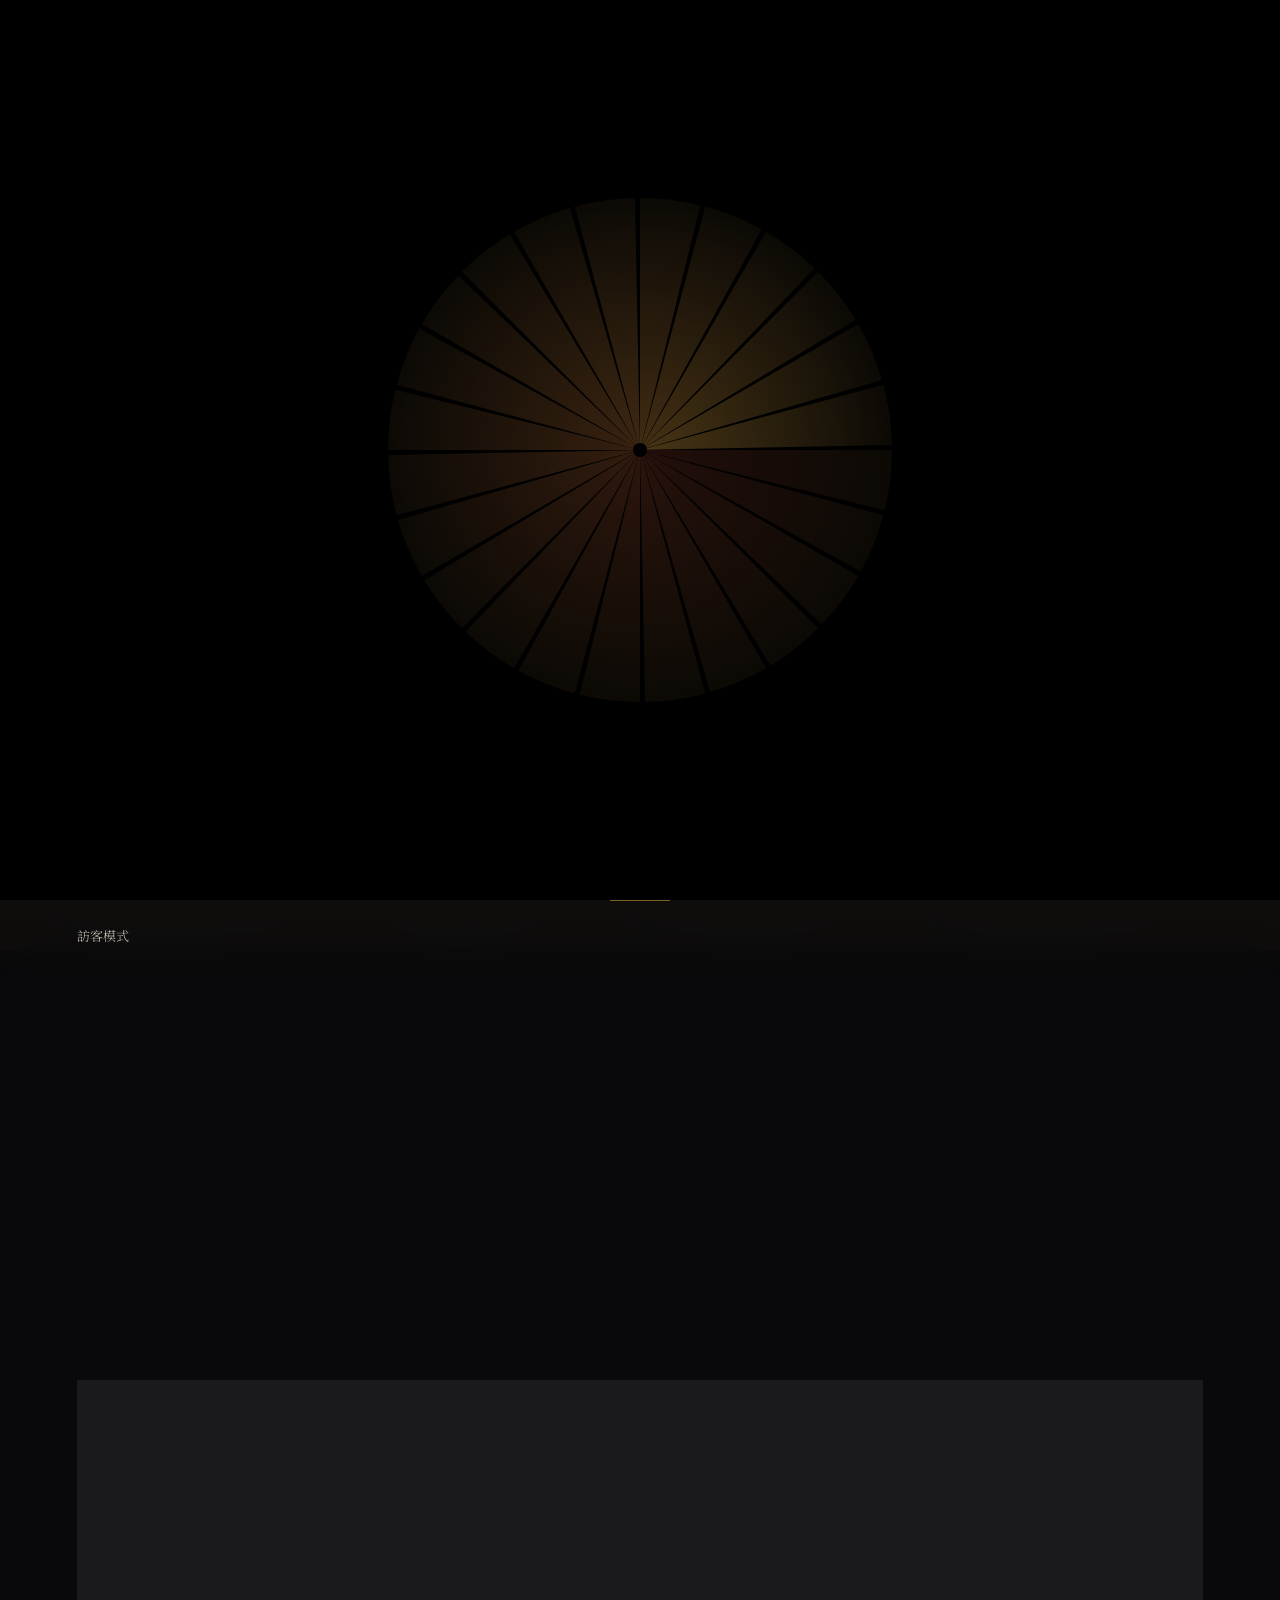
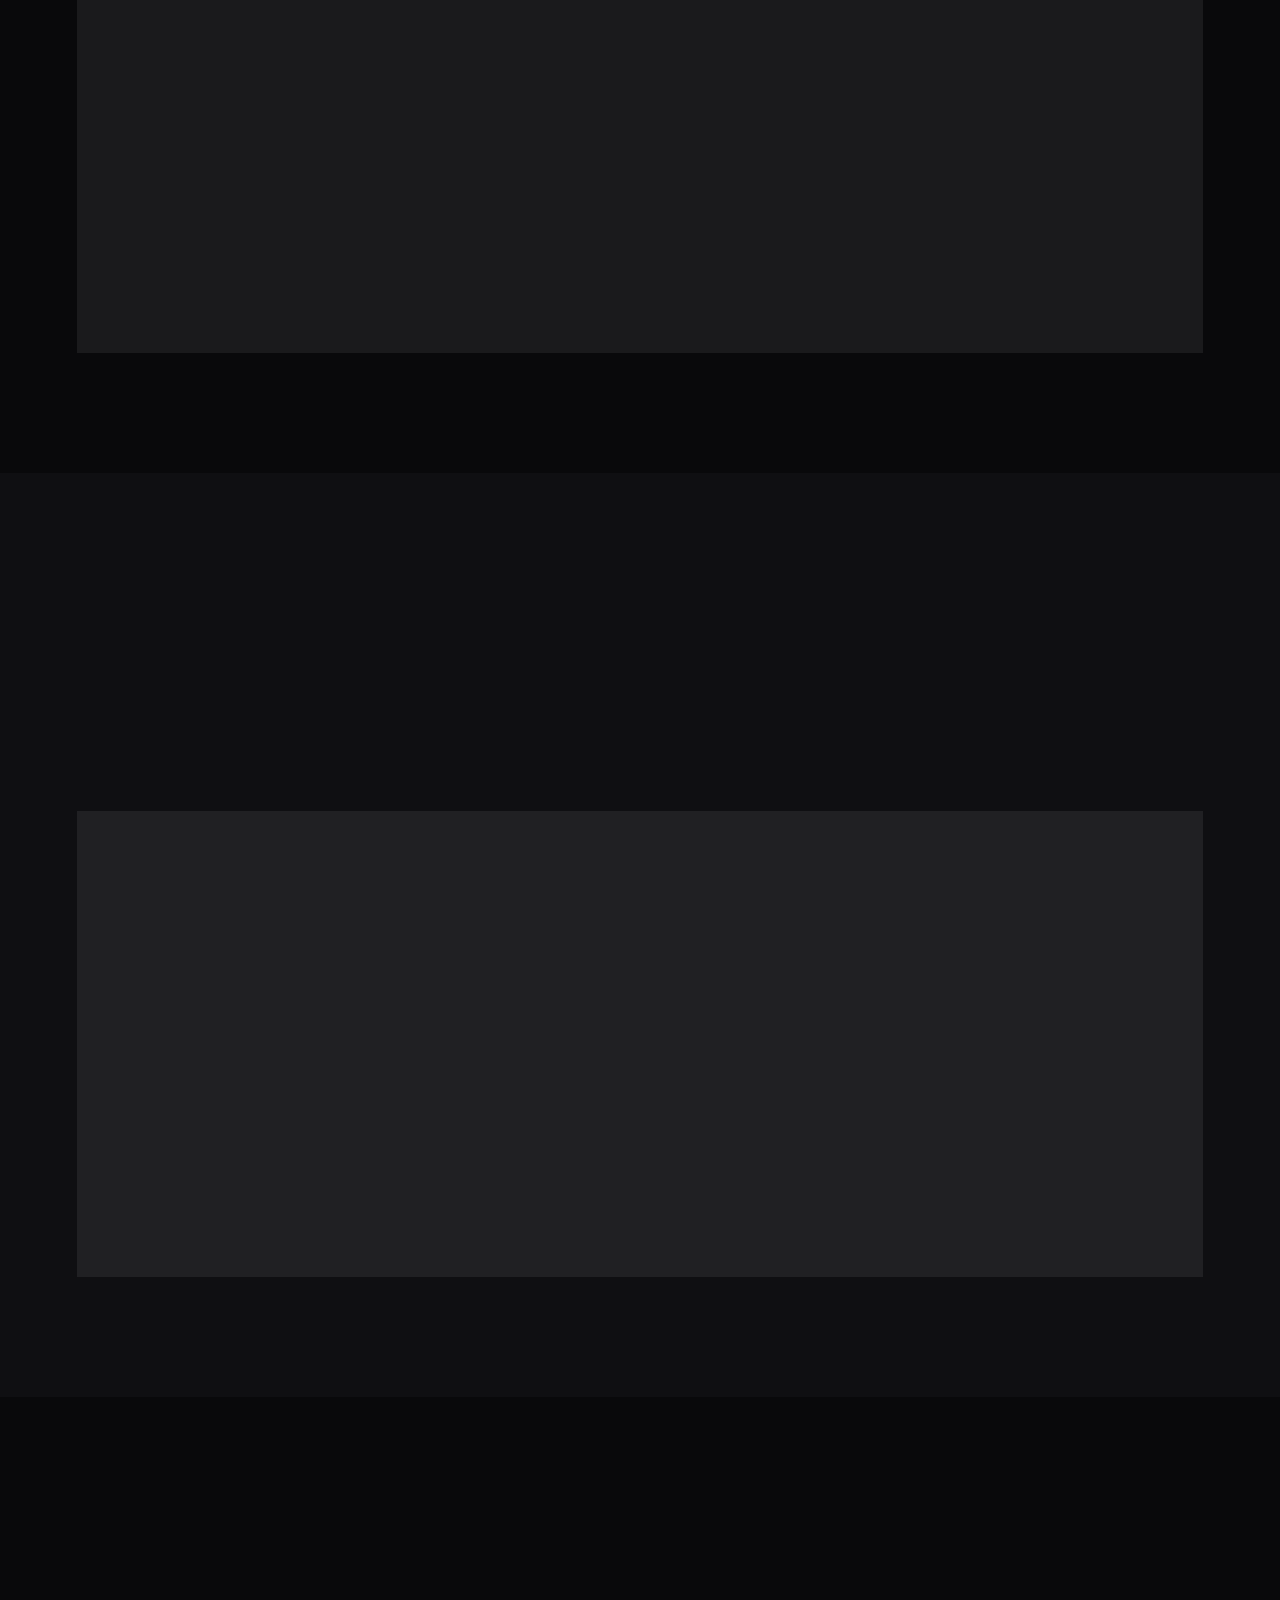
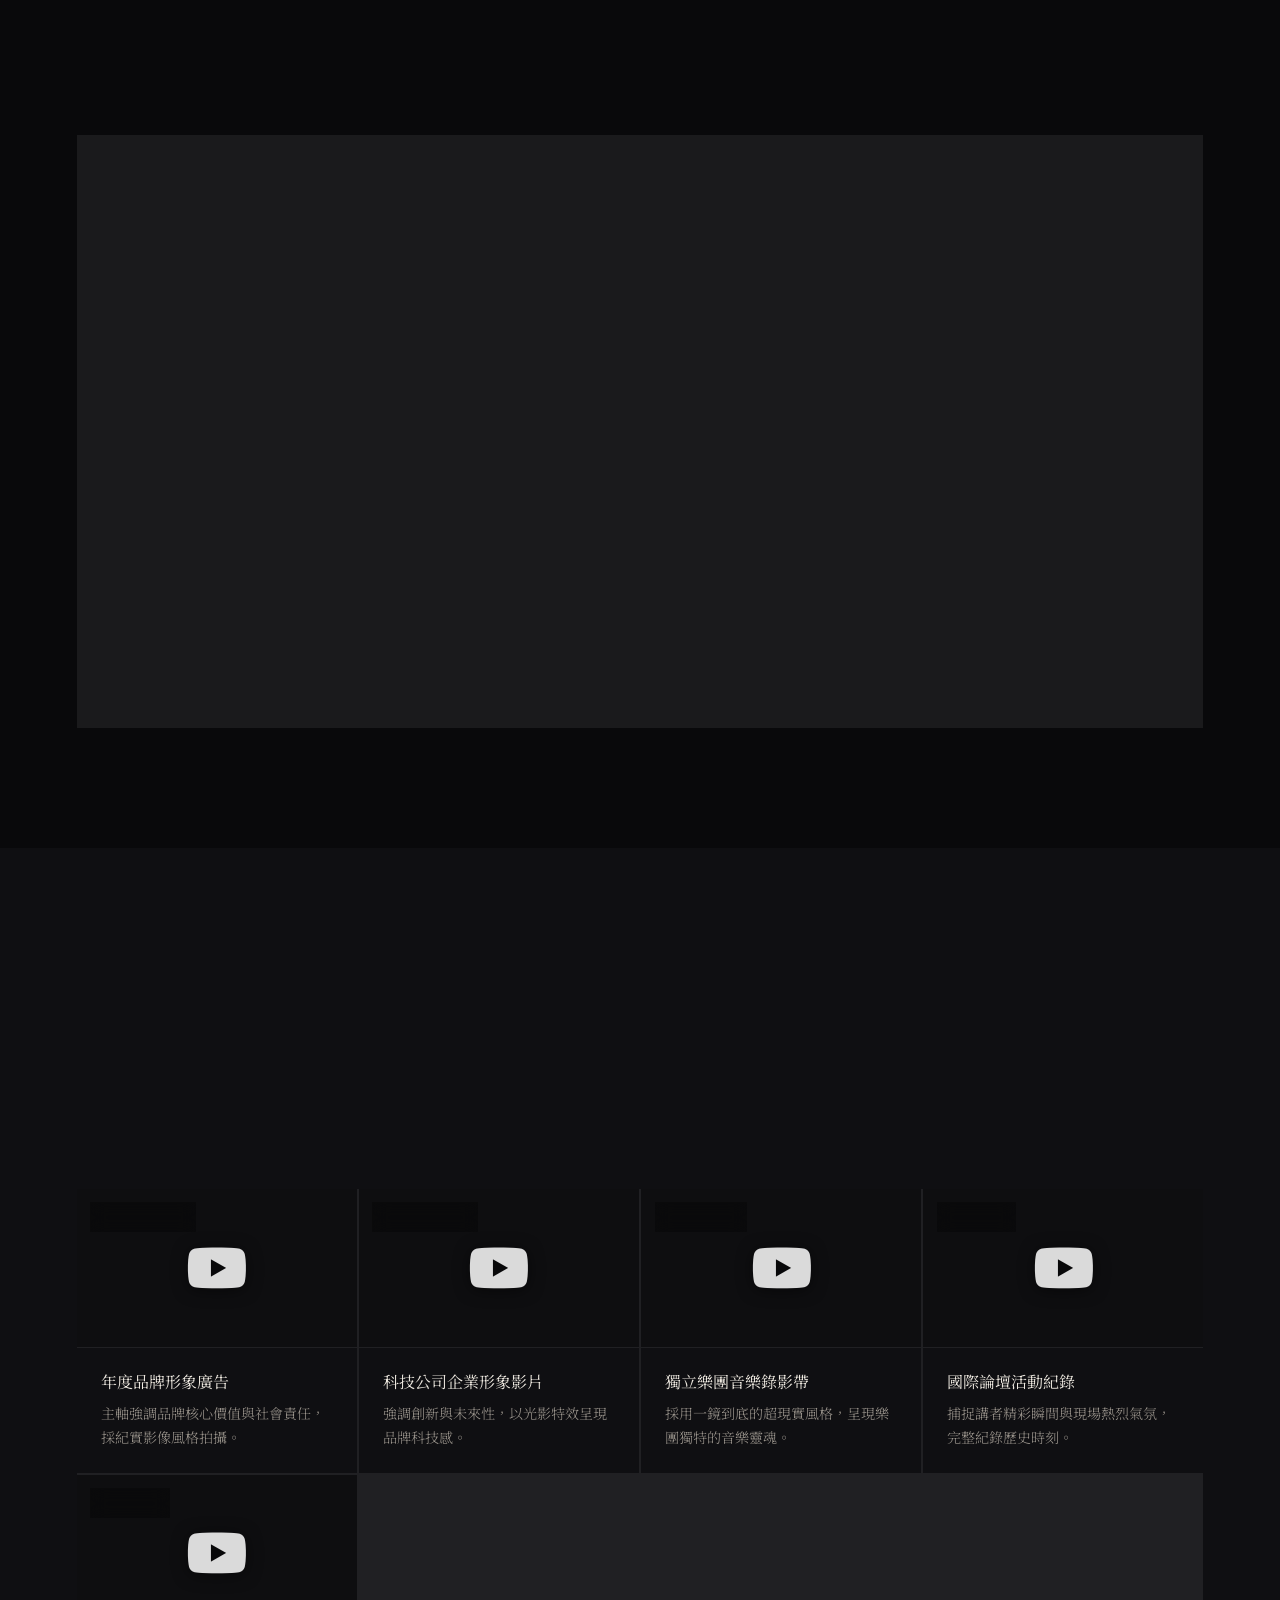
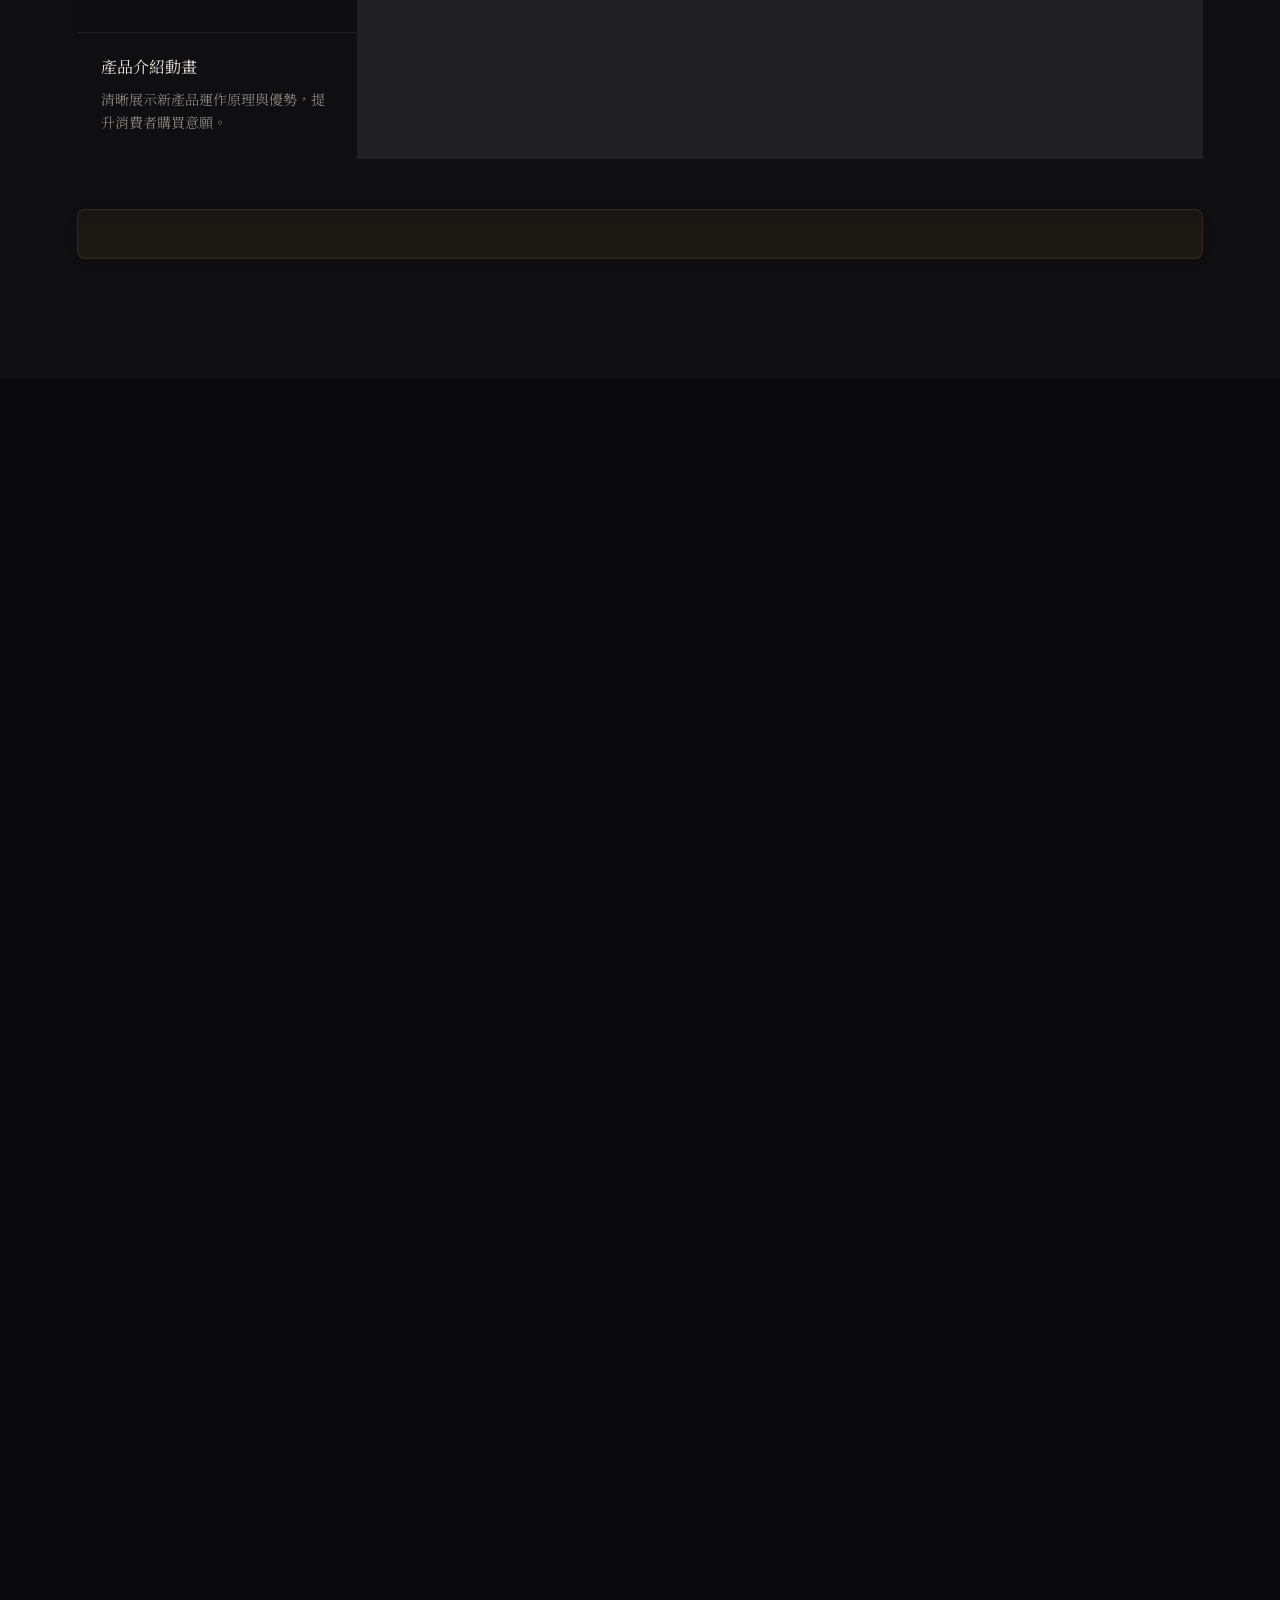
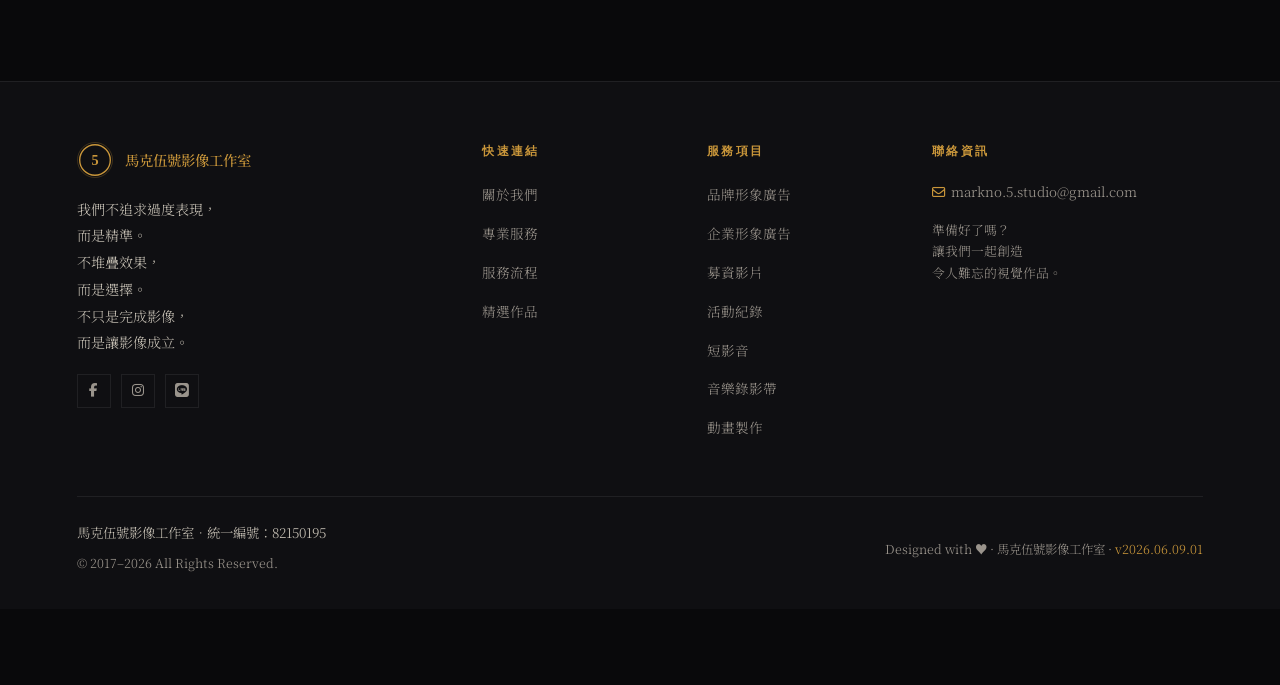
==== commit 9d96706f: "Add files via upload" ====
--- a/index.html
+++ b/index.html
@@ -237,6 +237,6 @@
 <script src="https://cdn.jsdelivr.net/npm/@emailjs/browser@4/dist/email.min.js"></script>
 
 <script src="content.js?v=2026060902"></script>
-<script src="app.js?v=2026060902"></script>
+<script src="app.js?v=2026060903"></script>
 </body>
 </html>
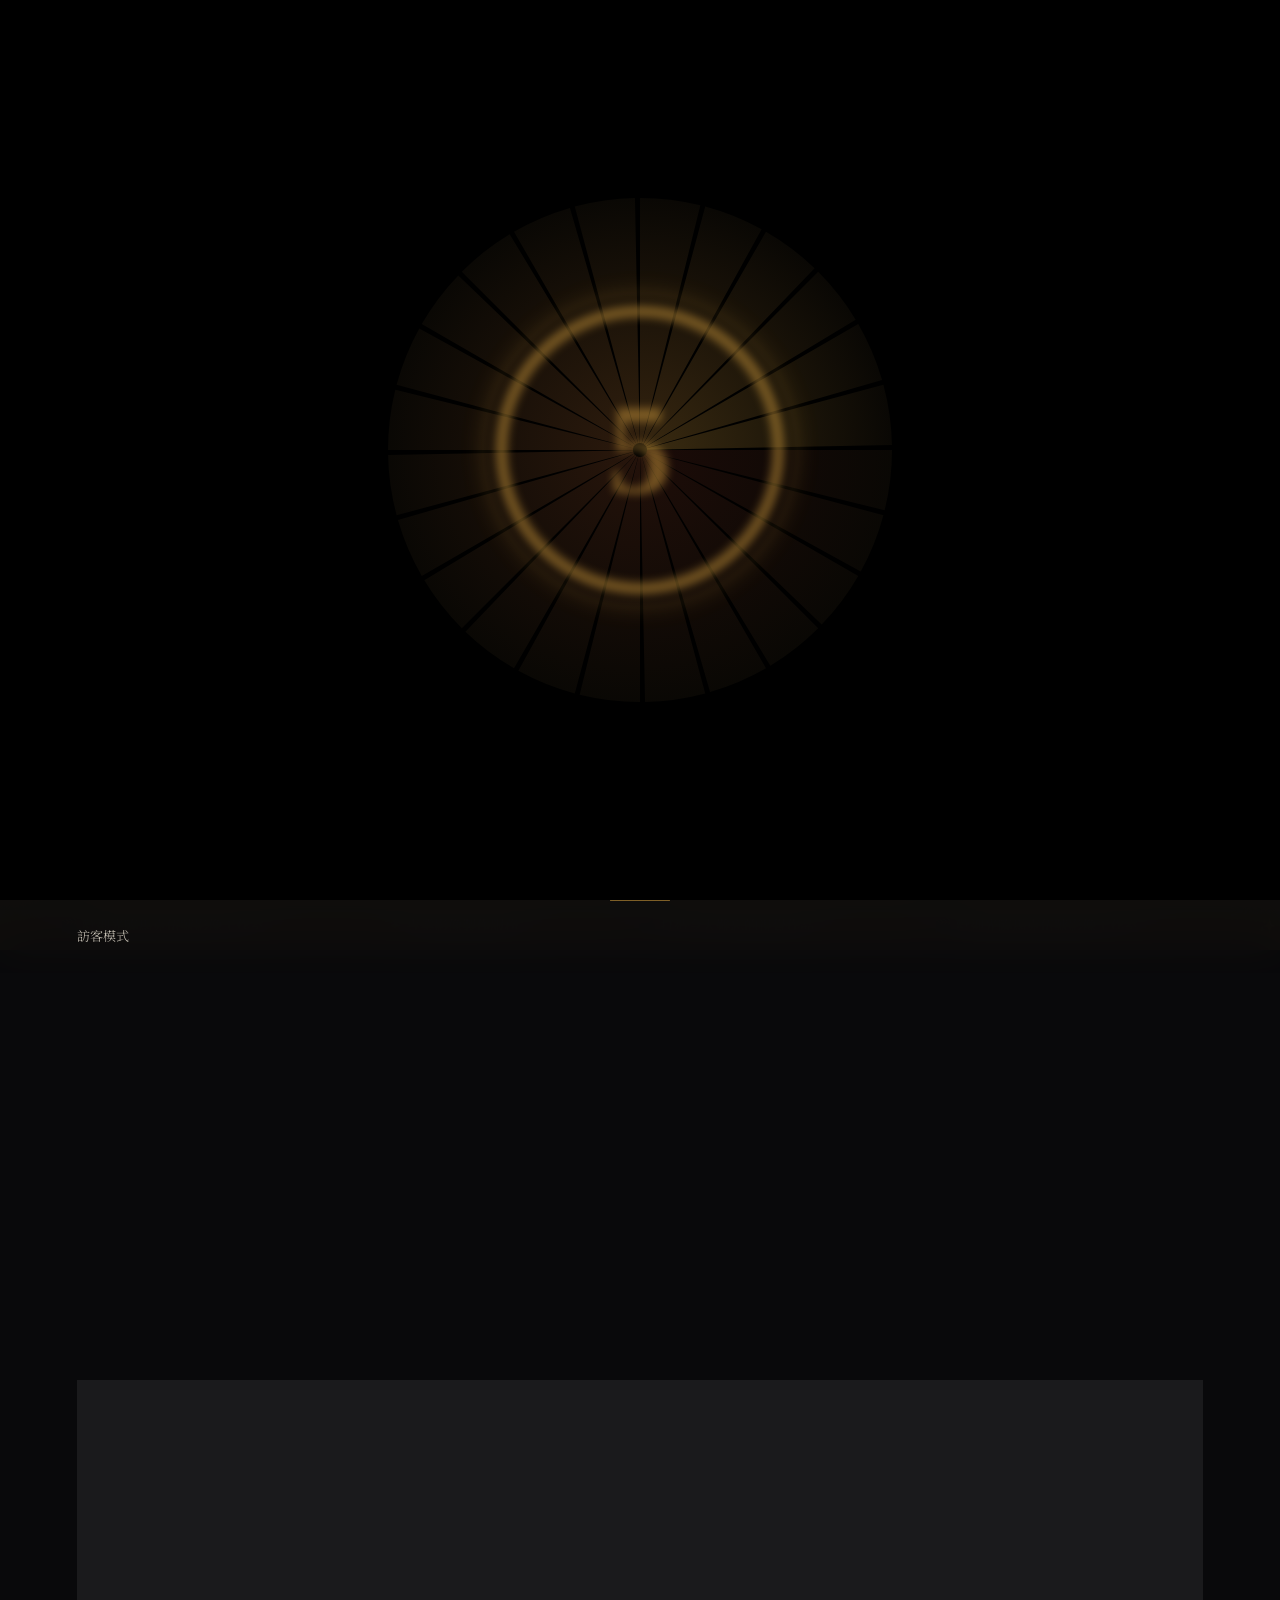
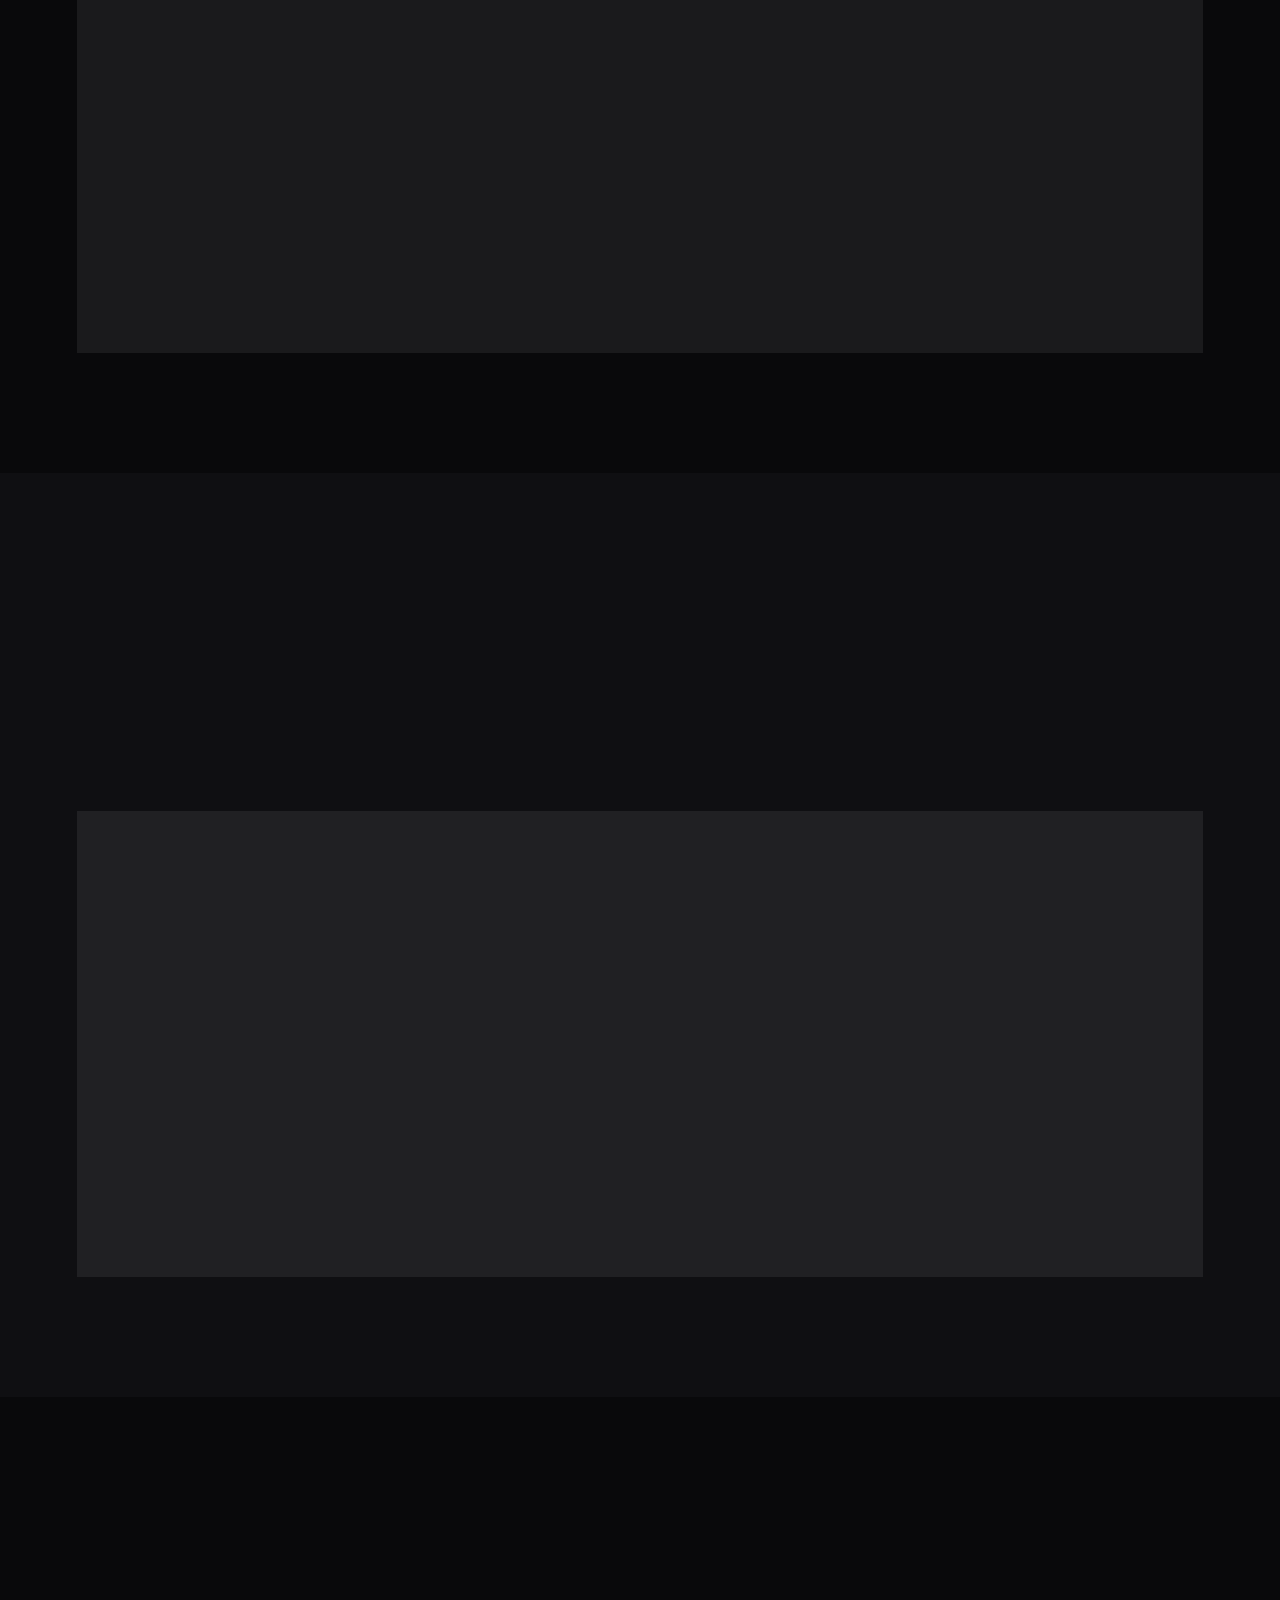
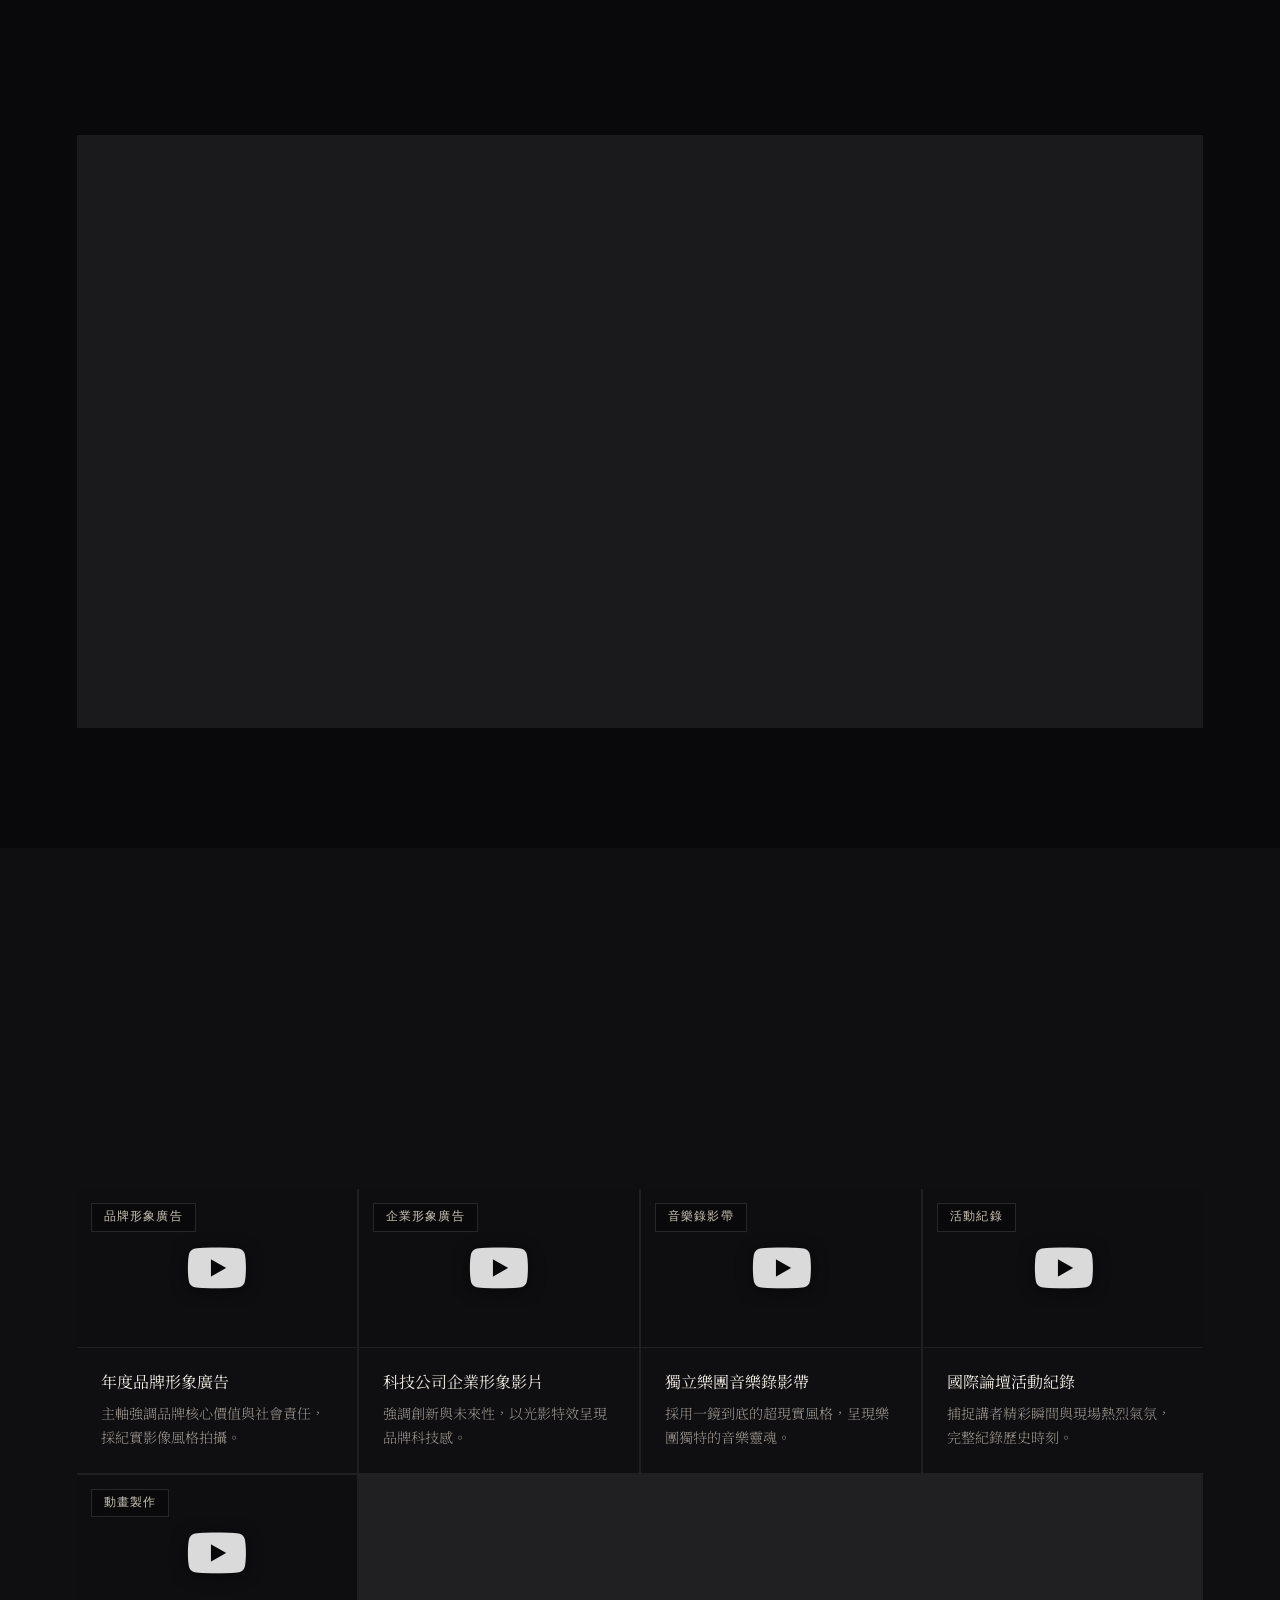
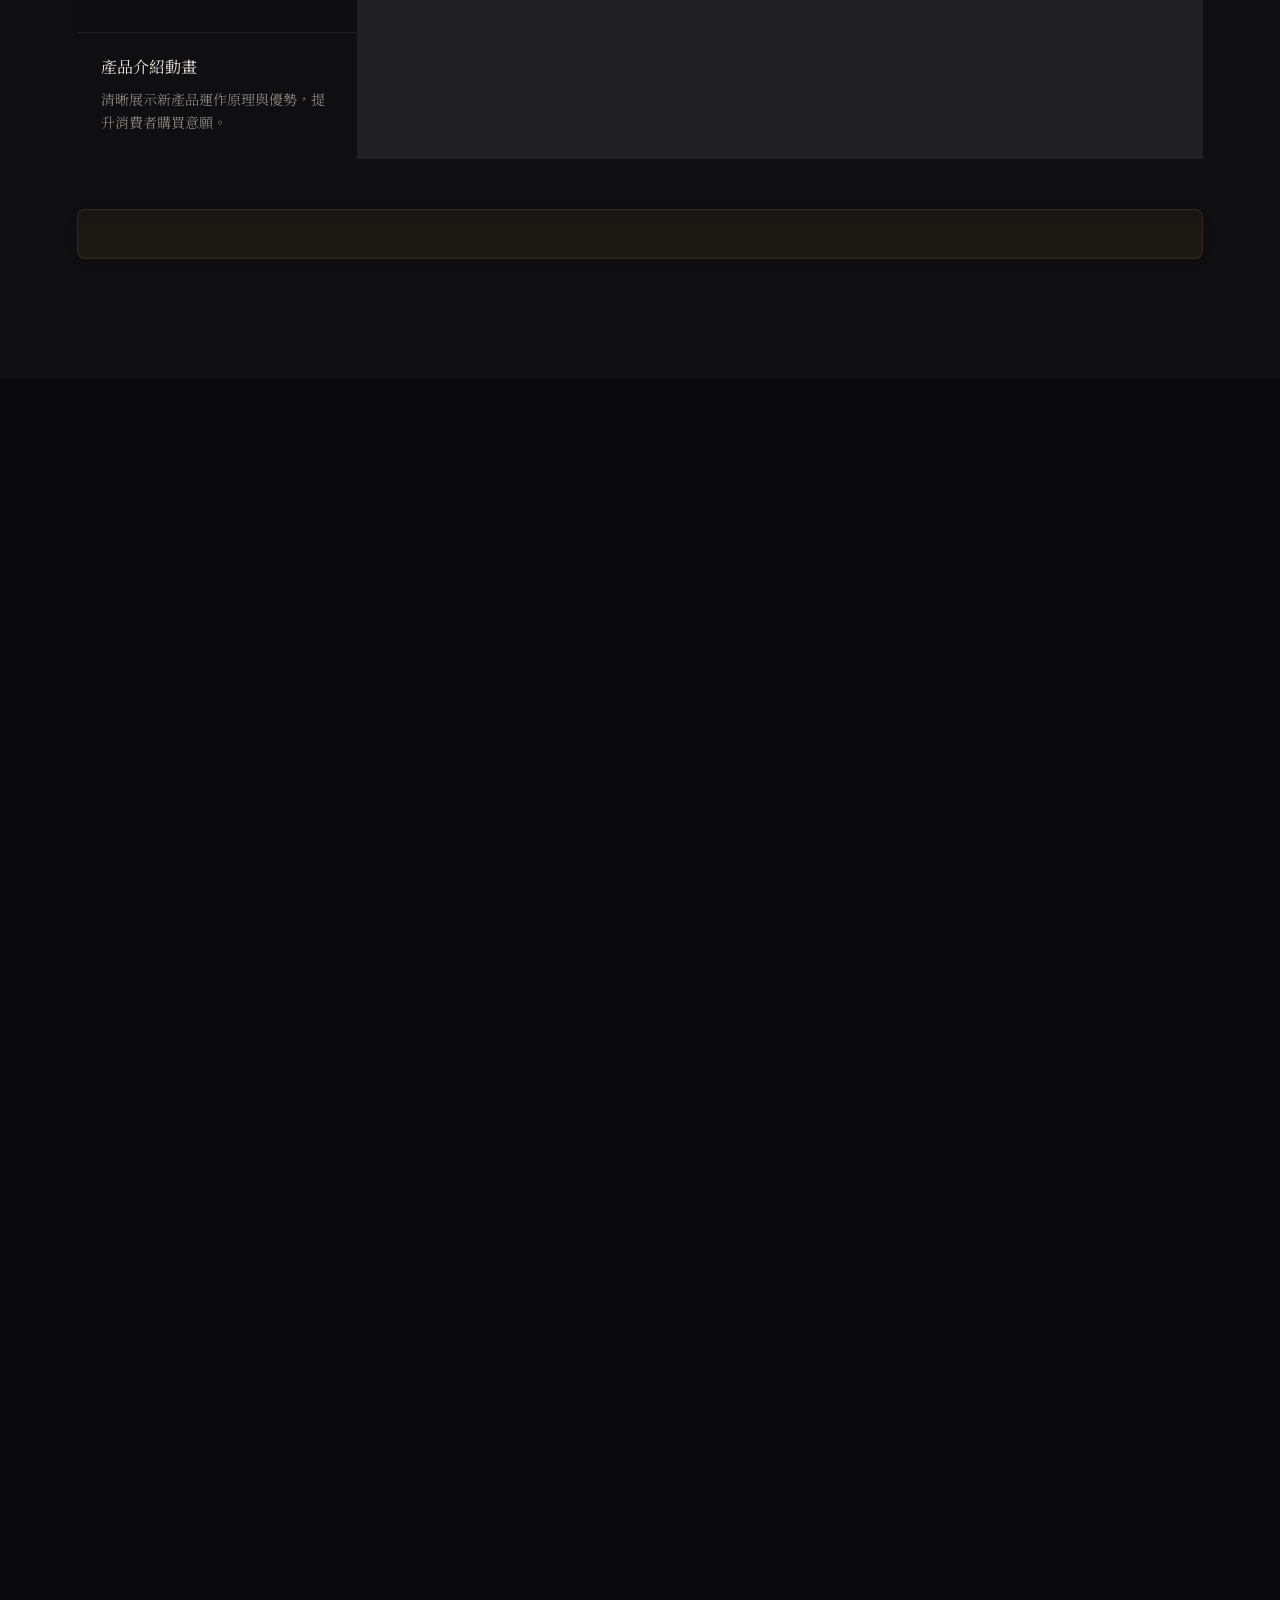
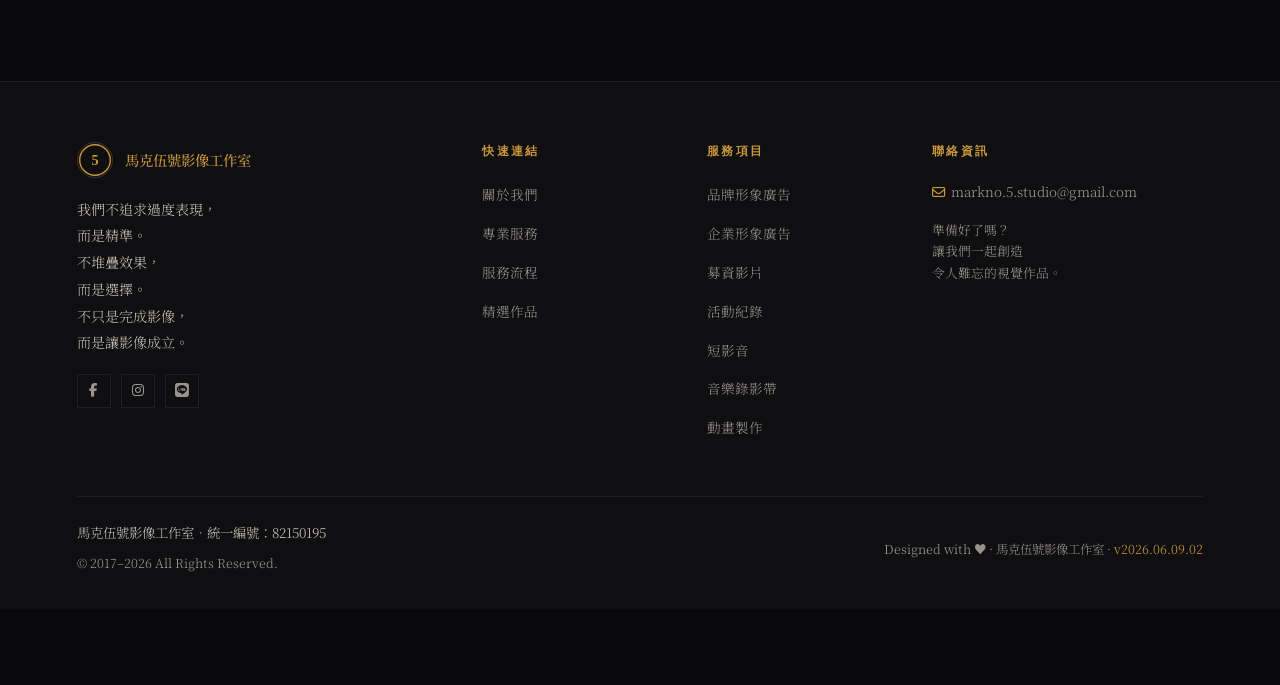
==== commit ade96a42: "Add files via upload" ====
--- a/index.html
+++ b/index.html
@@ -237,6 +237,6 @@
 <script src="https://cdn.jsdelivr.net/npm/@emailjs/browser@4/dist/email.min.js"></script>
 
 <script src="content.js?v=2026060902"></script>
-<script src="app.js?v=2026060903"></script>
+<script src="app.js?v=2026060904"></script>
 </body>
 </html>
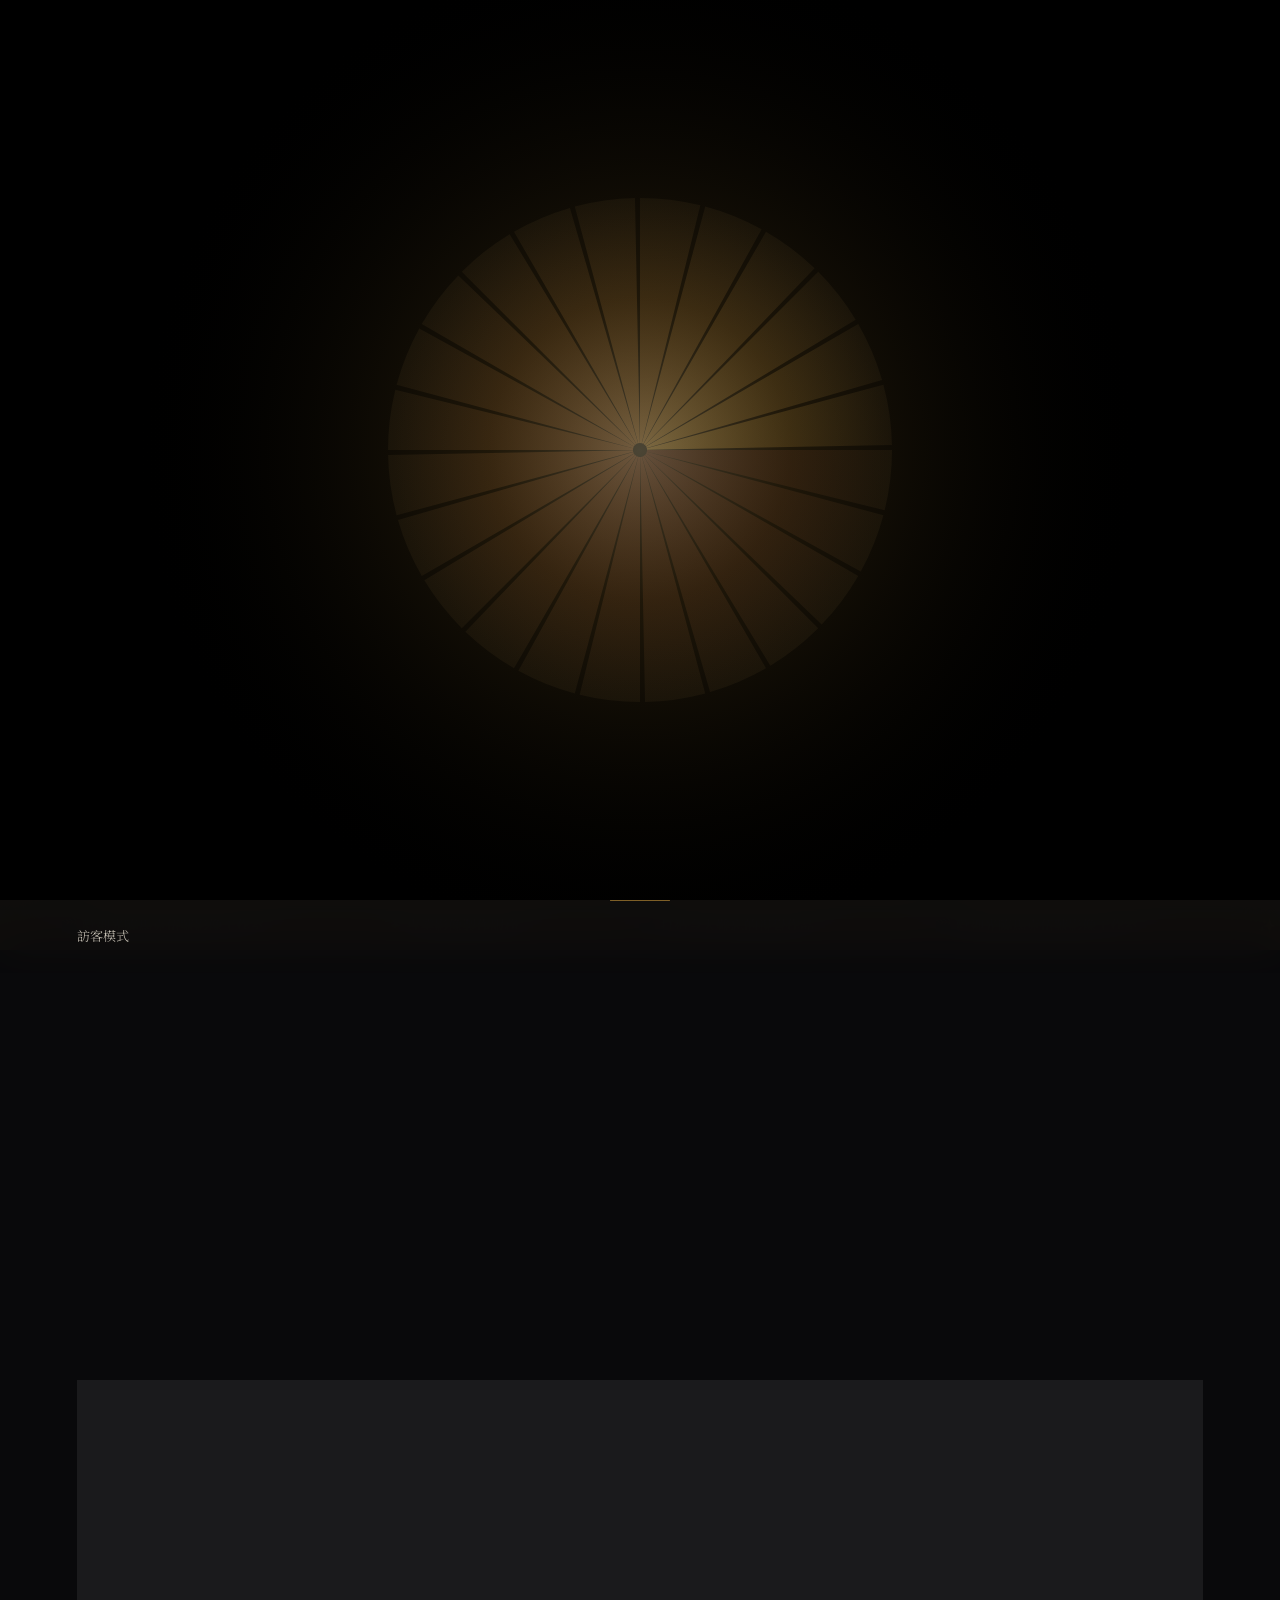
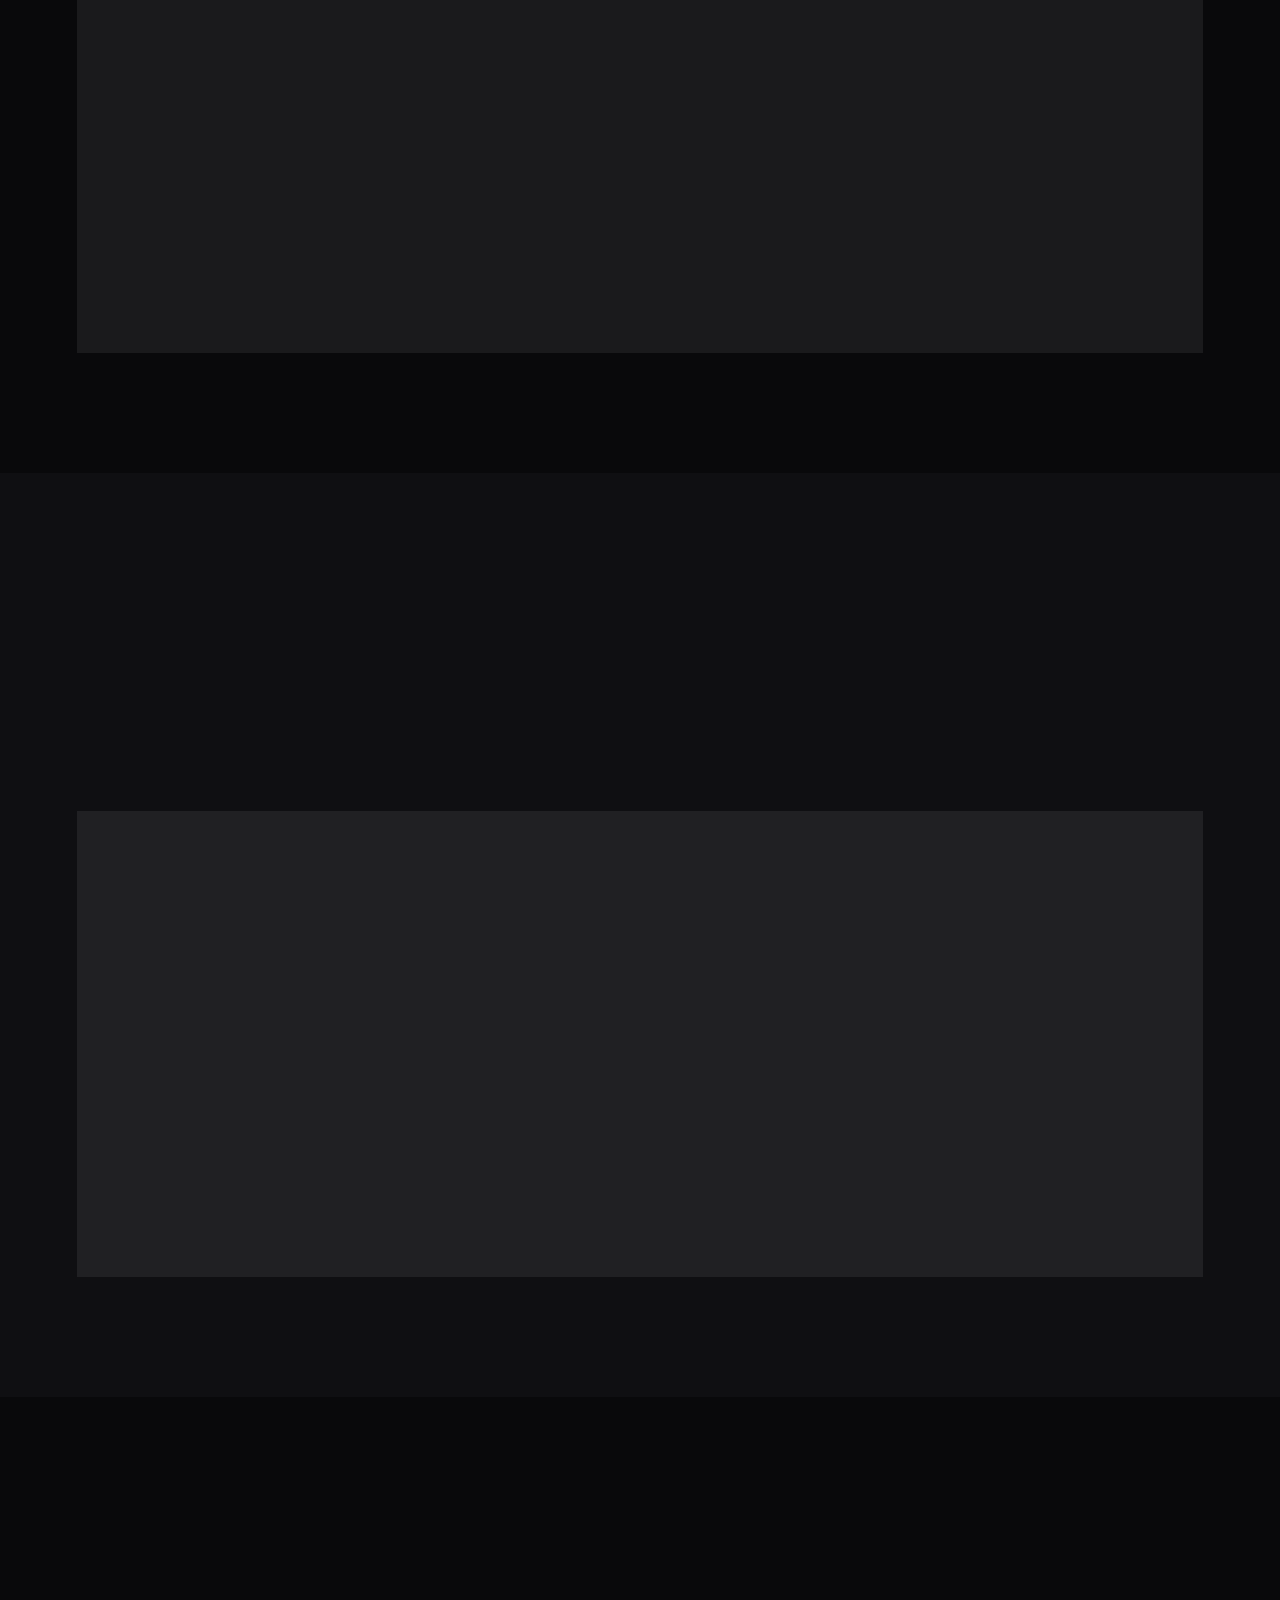
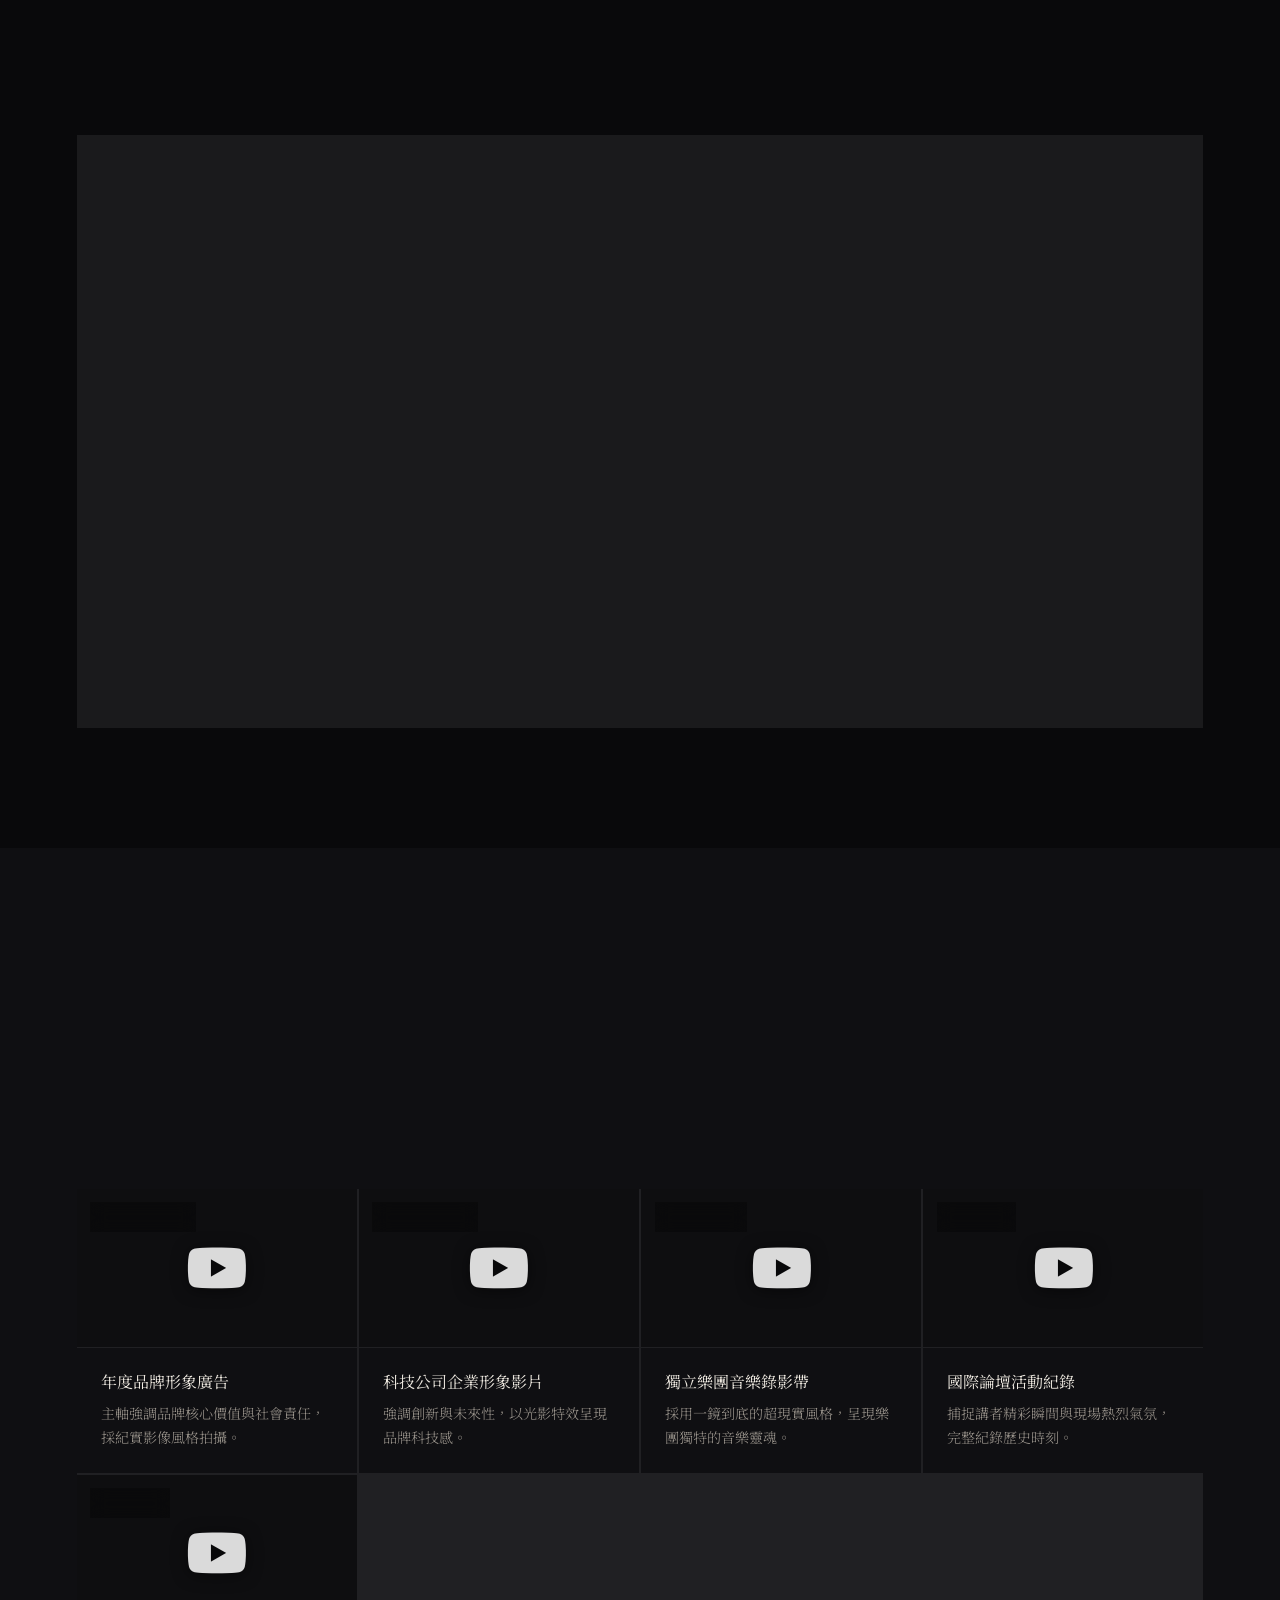
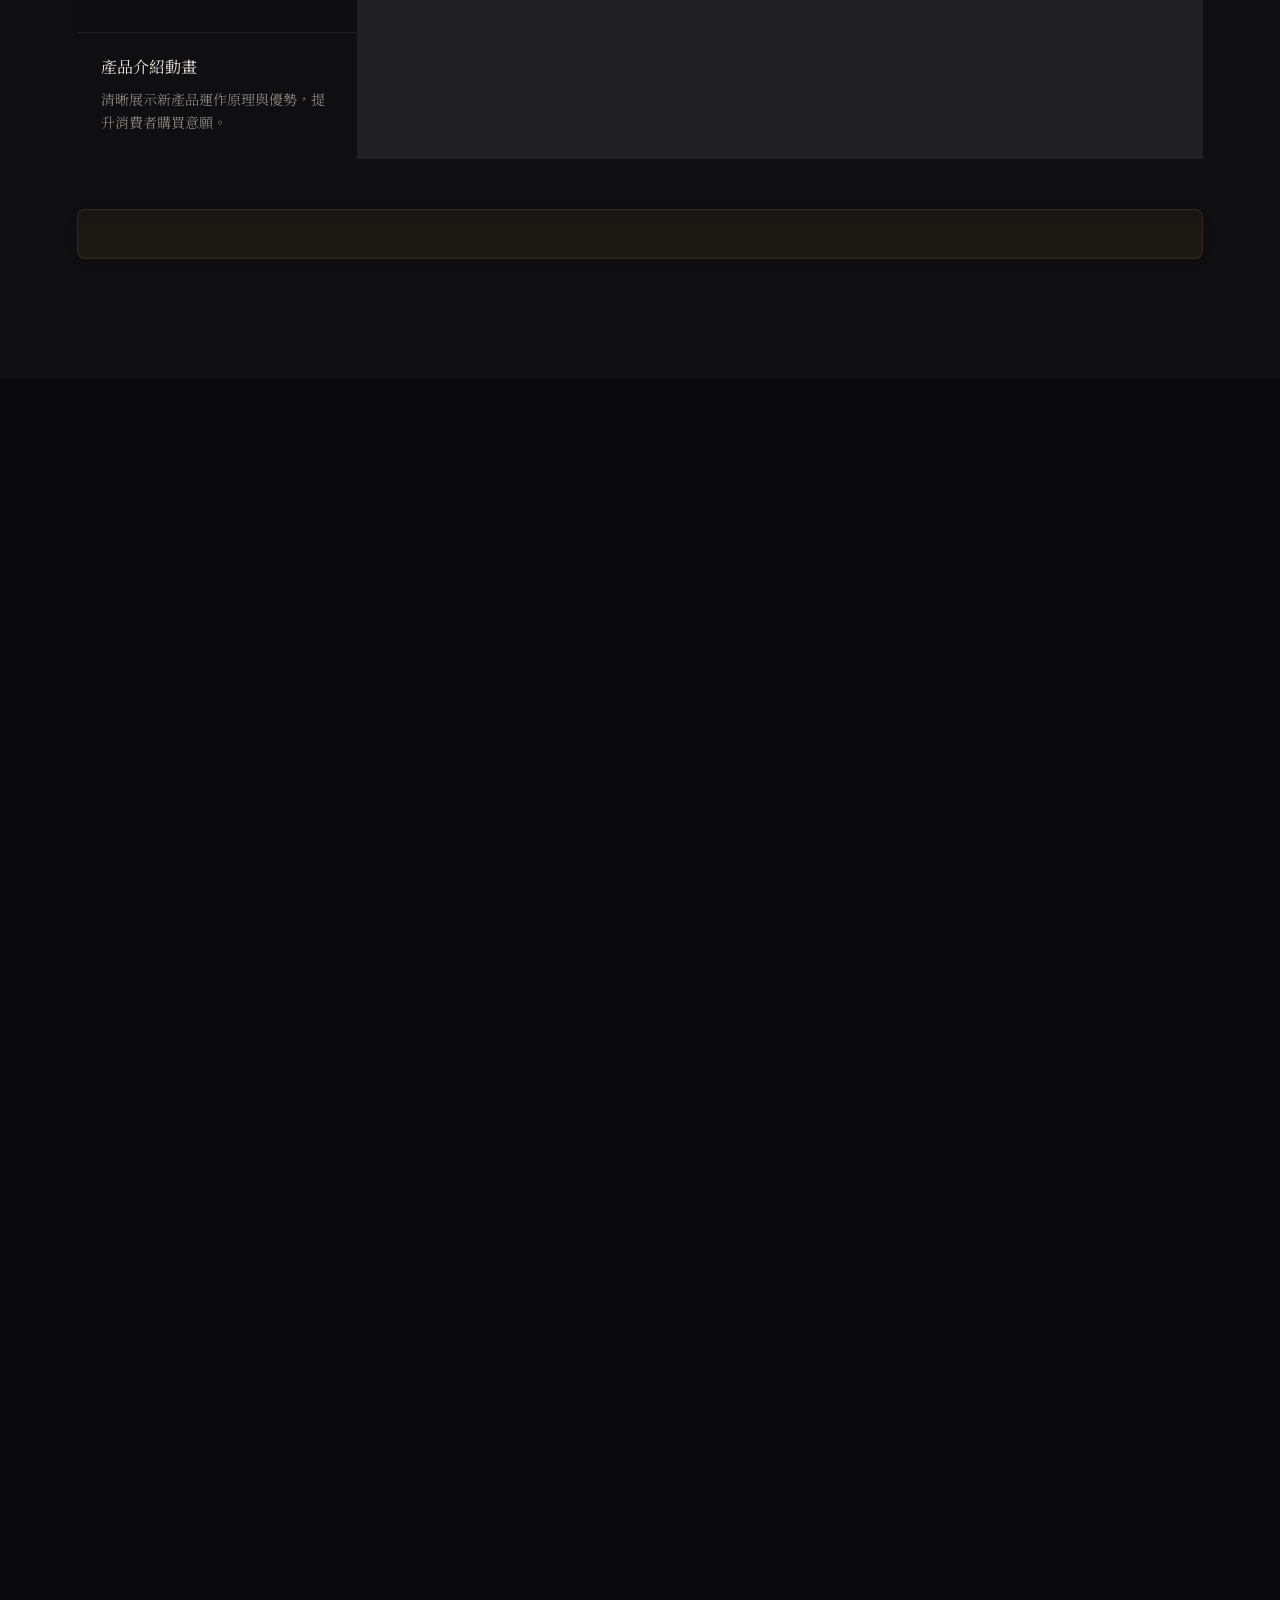
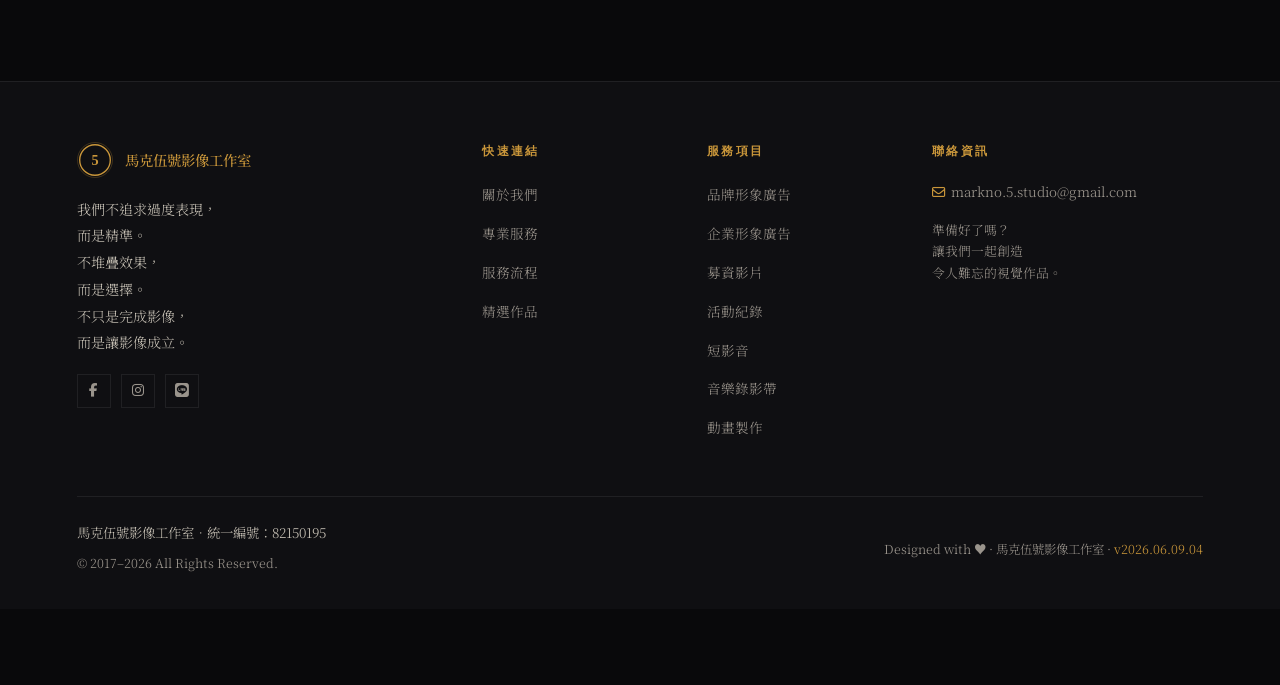
==== commit 4b46f4e3: "Add files via upload" ====
--- a/index.html
+++ b/index.html
@@ -237,6 +237,6 @@
 <script src="https://cdn.jsdelivr.net/npm/@emailjs/browser@4/dist/email.min.js"></script>
 
 <script src="content.js?v=2026060902"></script>
-<script src="app.js?v=2026060904"></script>
+<script src="app.js?v=2026060906"></script>
 </body>
 </html>
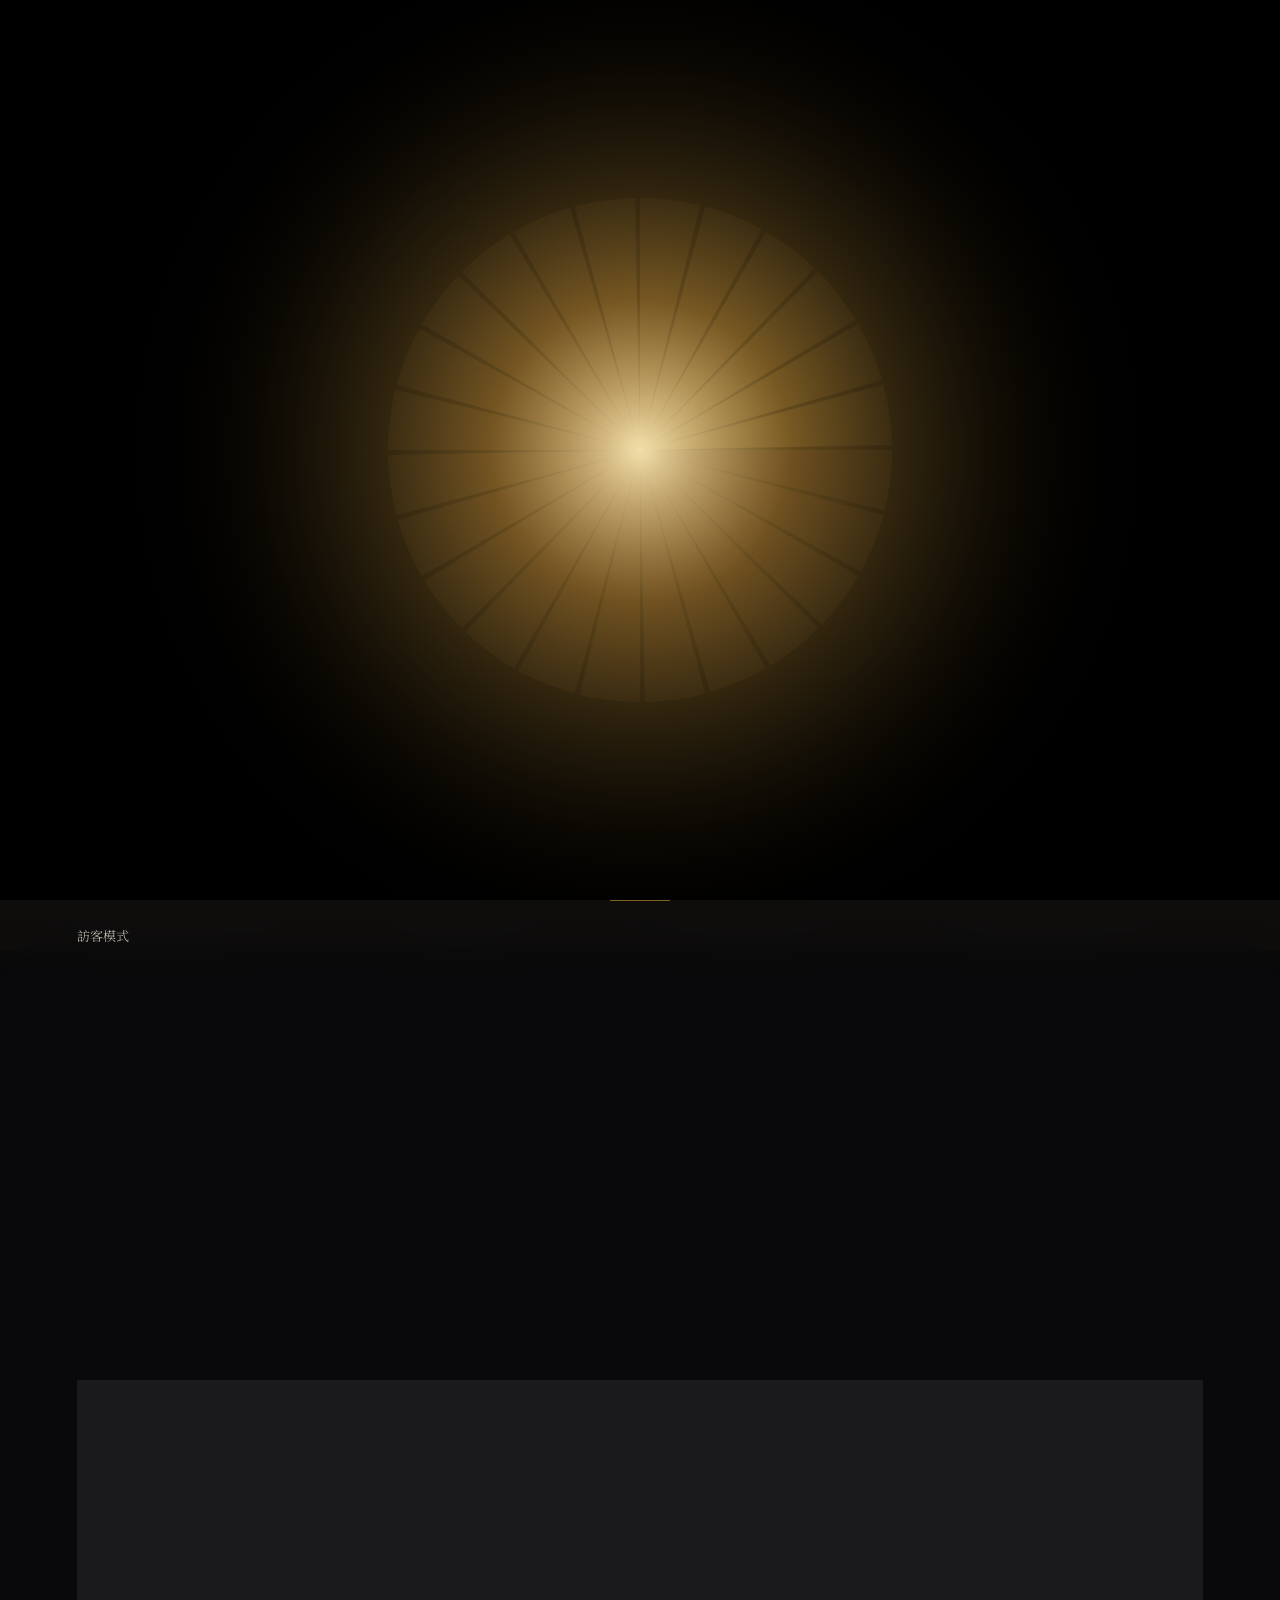
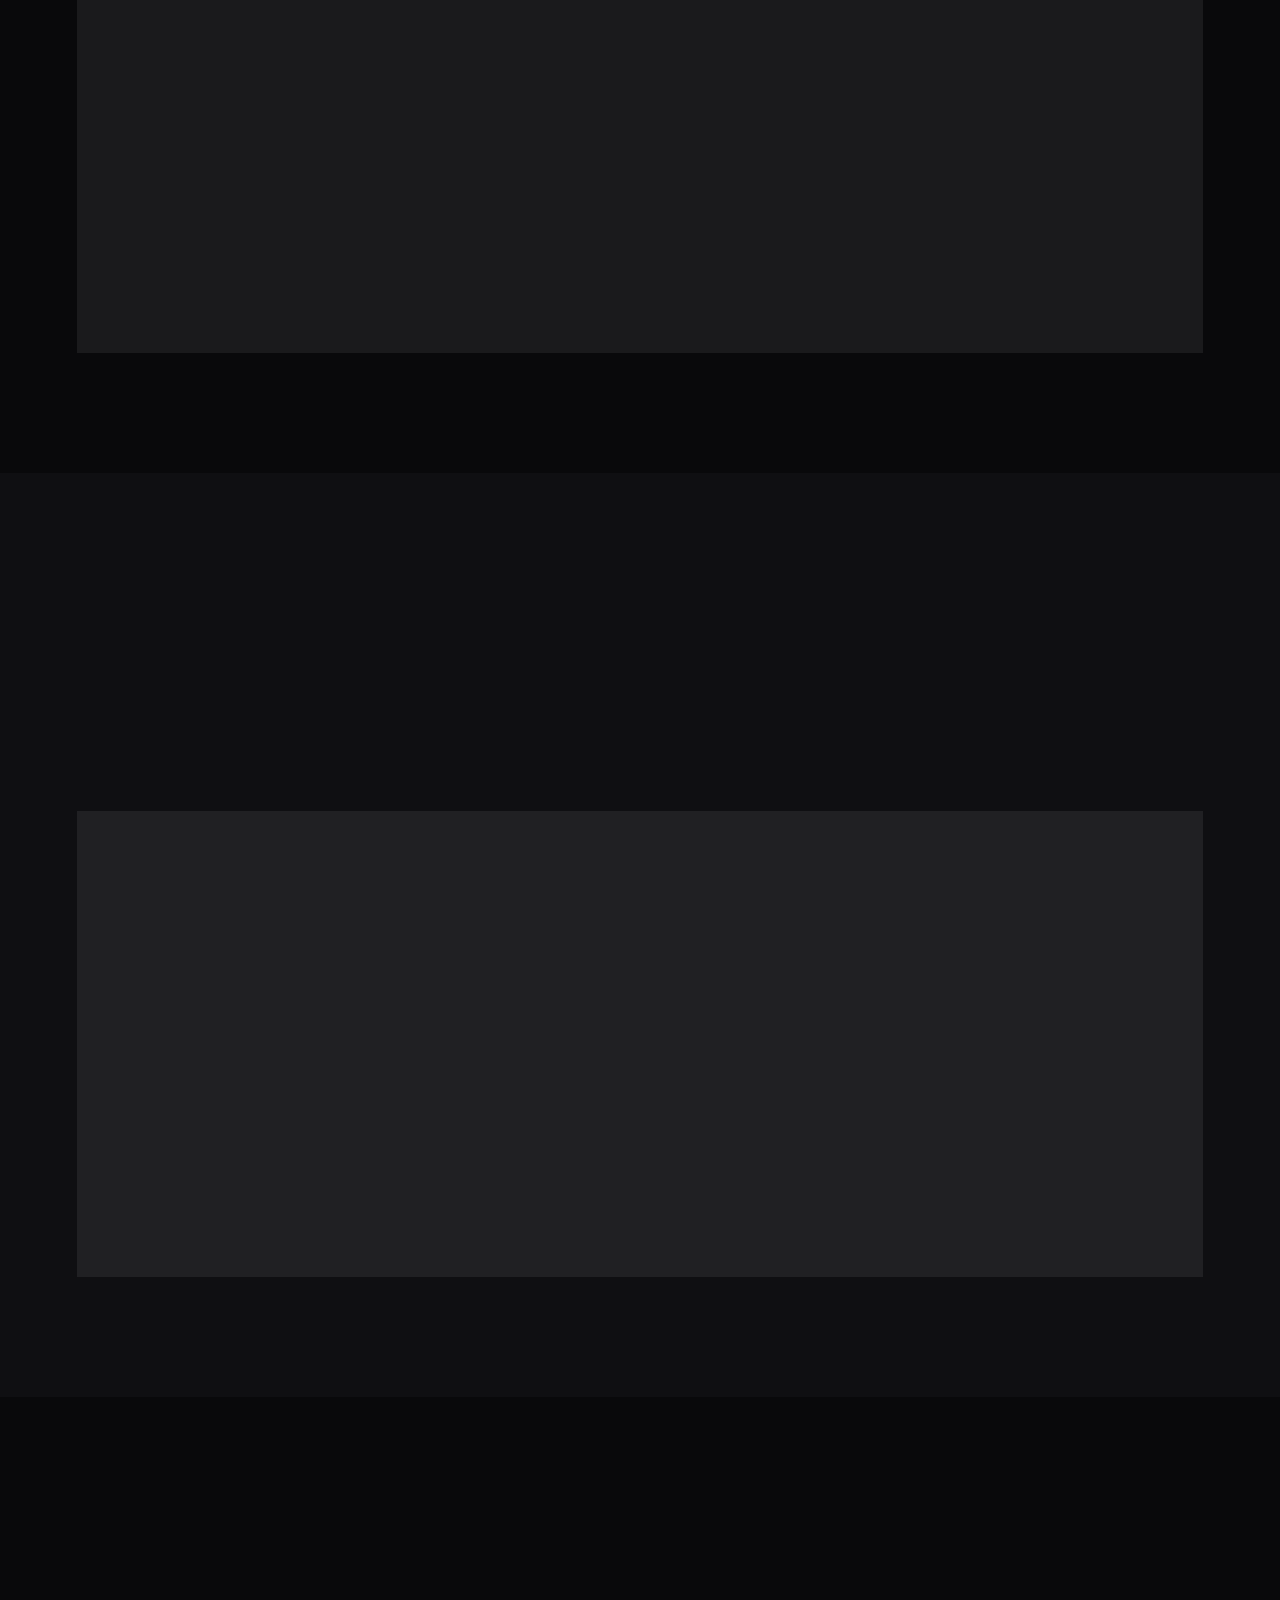
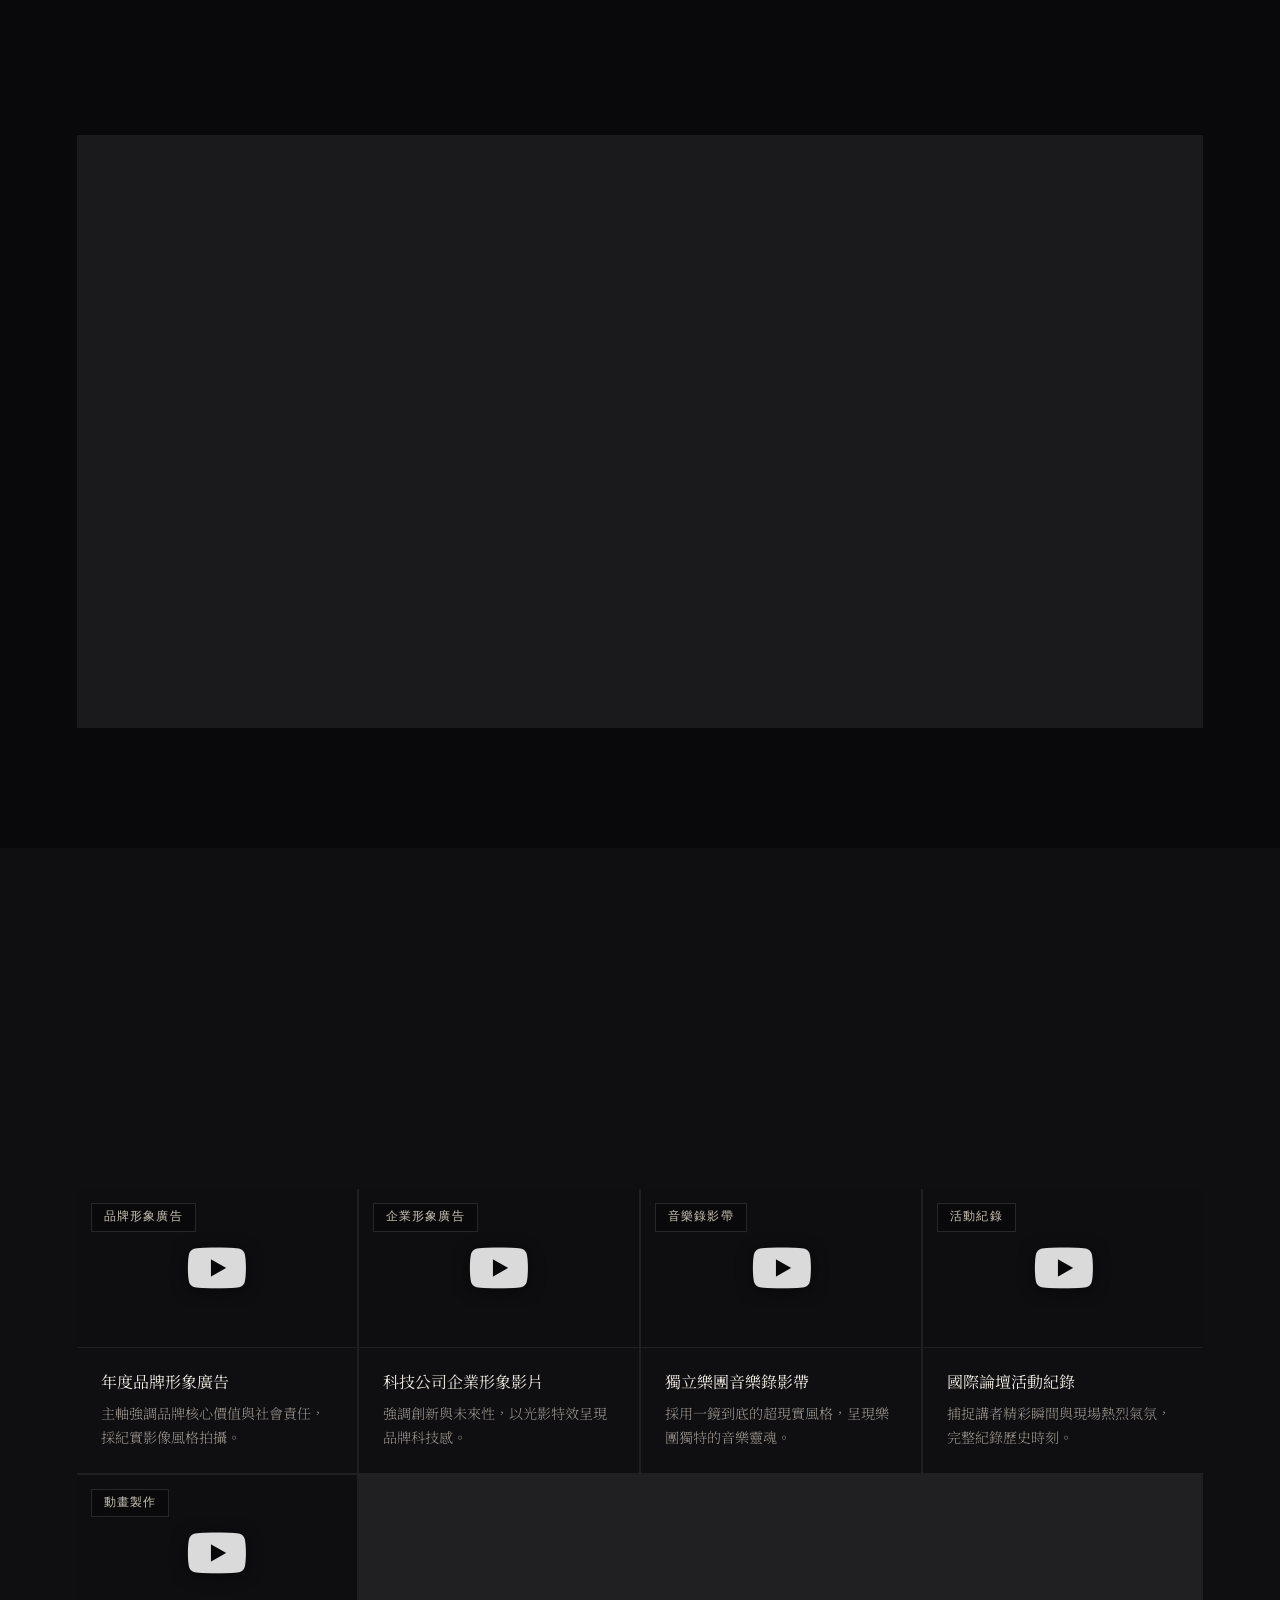
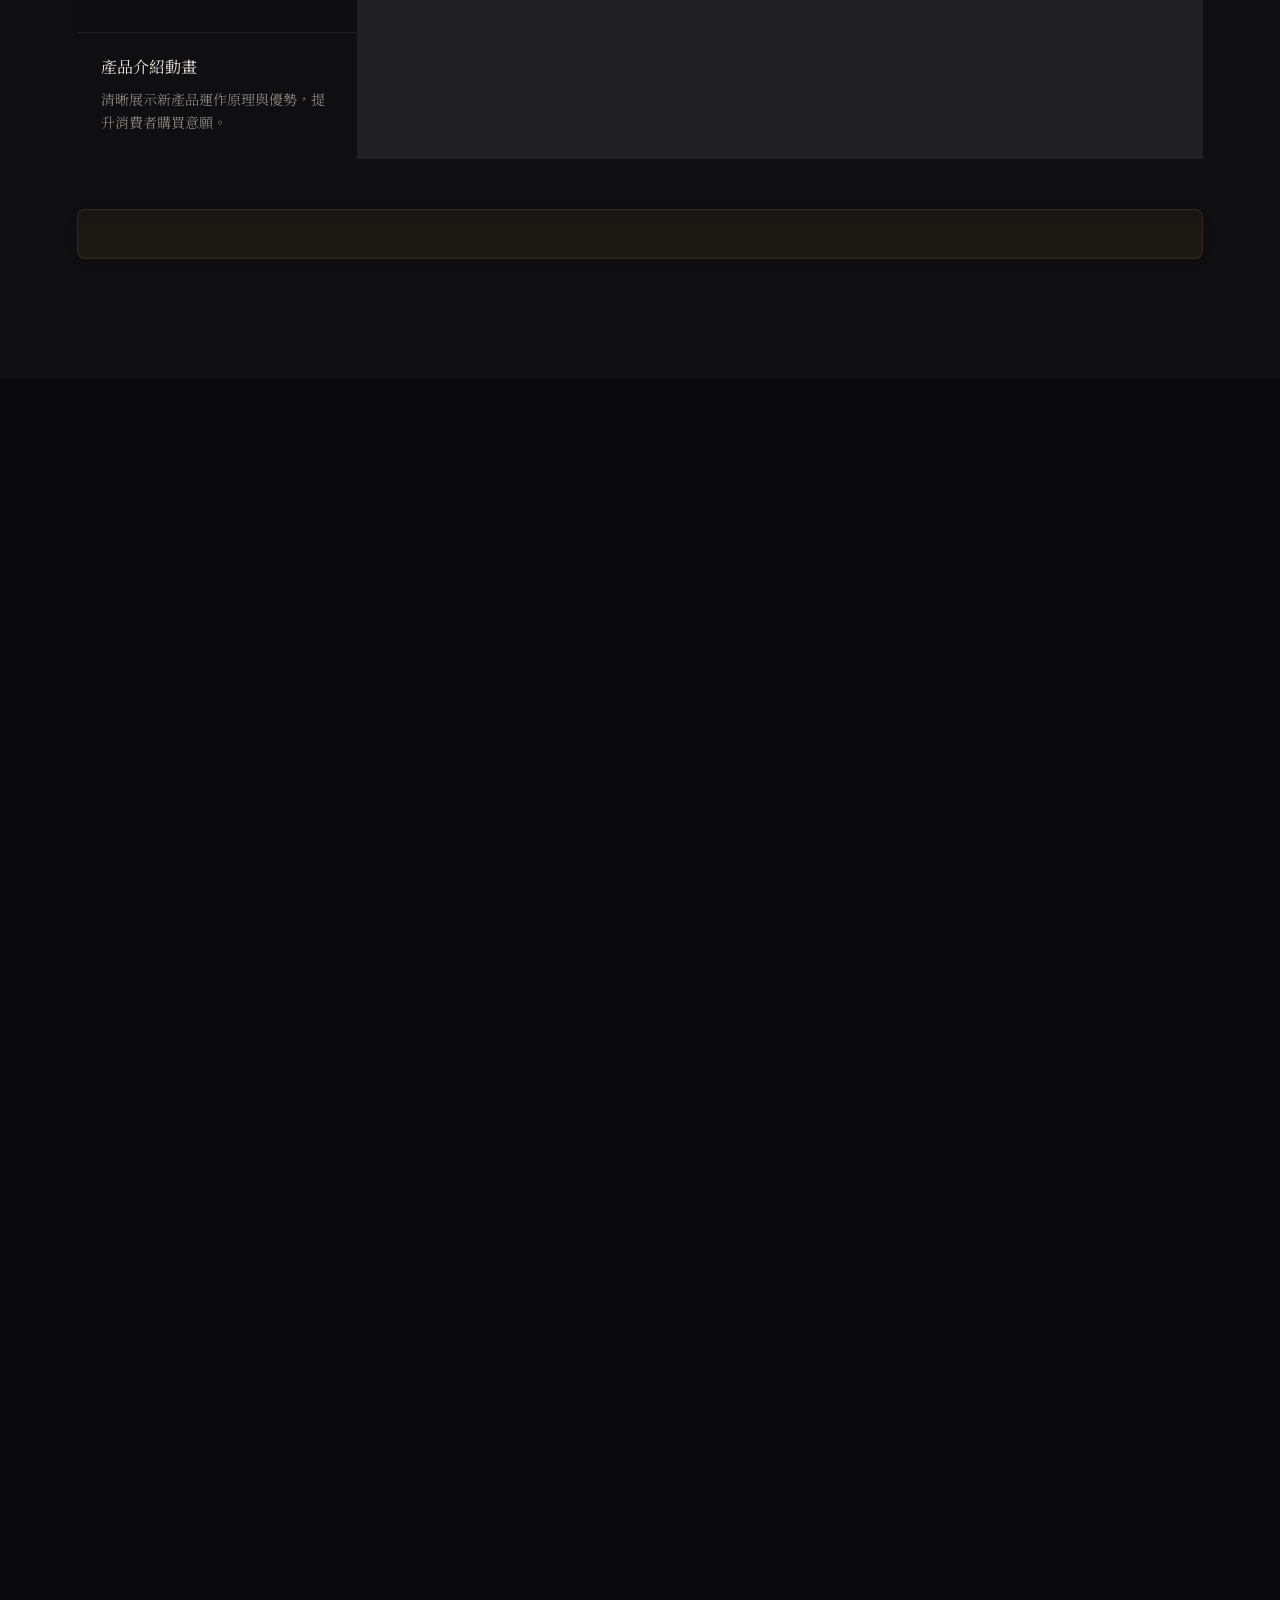
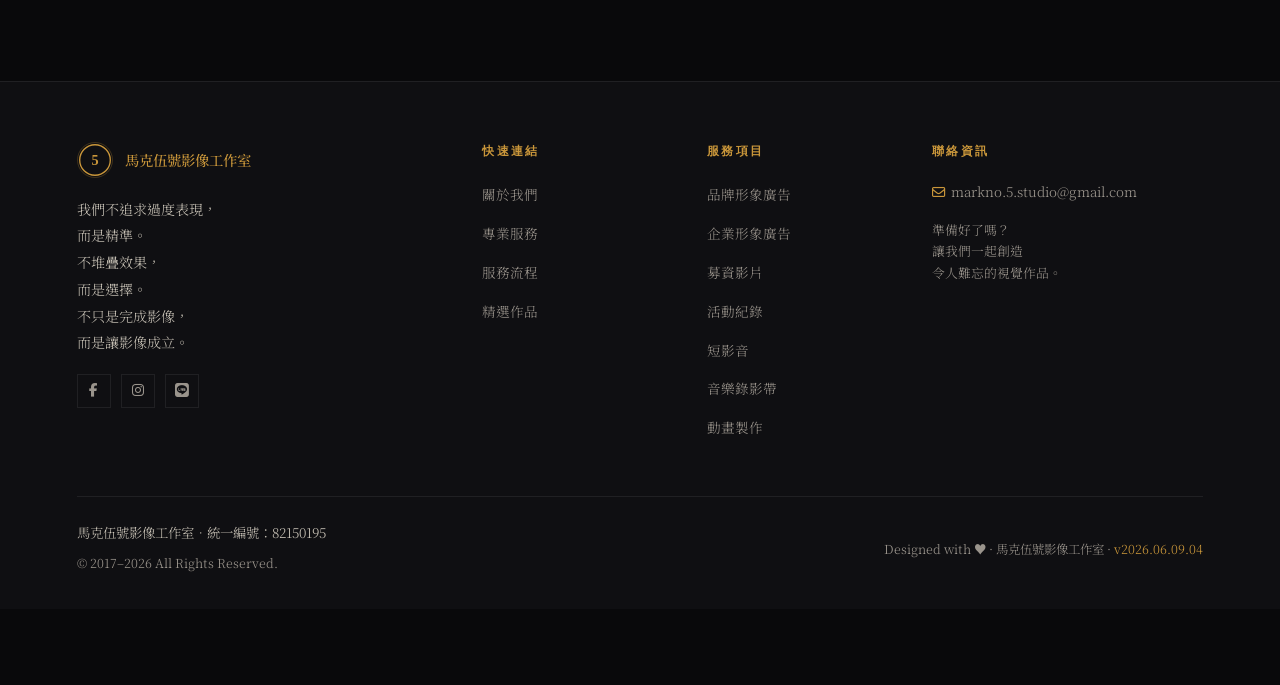
==== commit 29a2fad7: "Add files via upload" ====
--- a/index.html
+++ b/index.html
@@ -237,6 +237,6 @@
 <script src="https://cdn.jsdelivr.net/npm/@emailjs/browser@4/dist/email.min.js"></script>
 
 <script src="content.js?v=2026060902"></script>
-<script src="app.js?v=2026060906"></script>
+<script src="app.js?v=2026060907"></script>
 </body>
 </html>
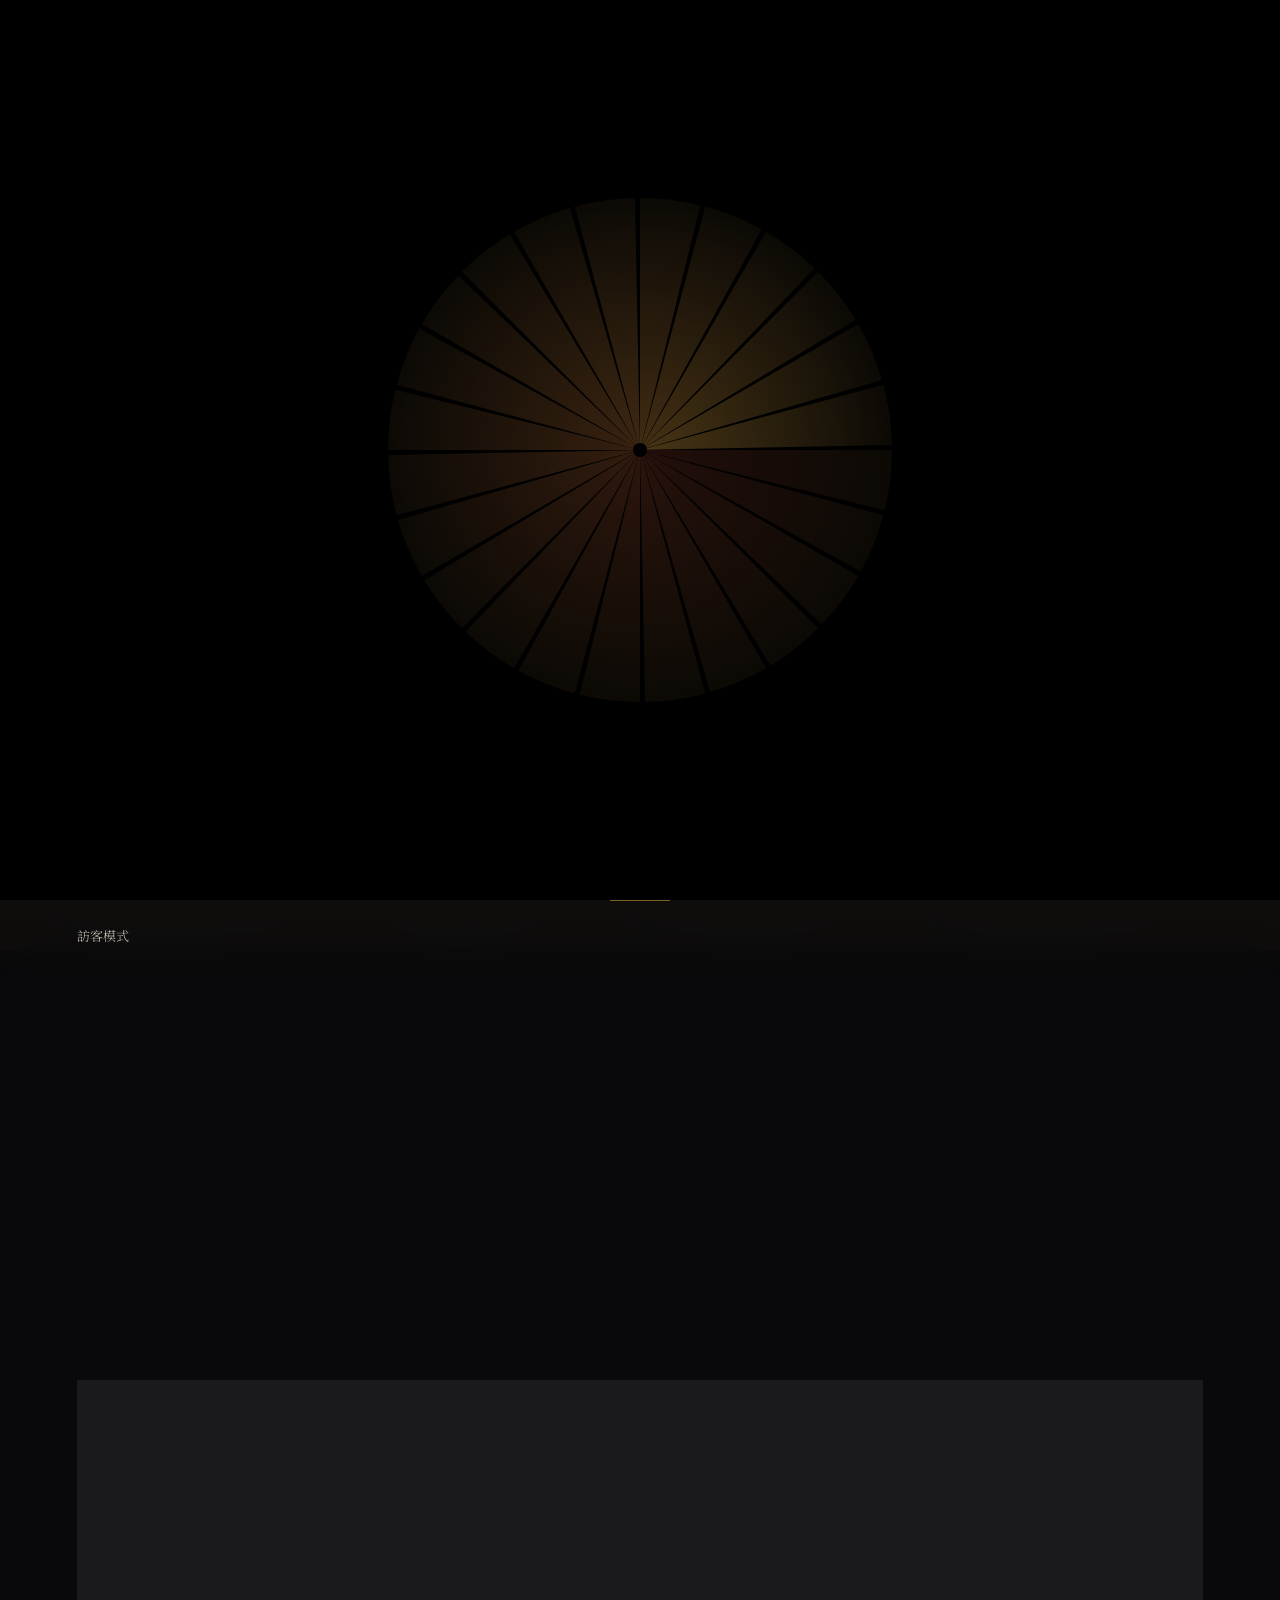
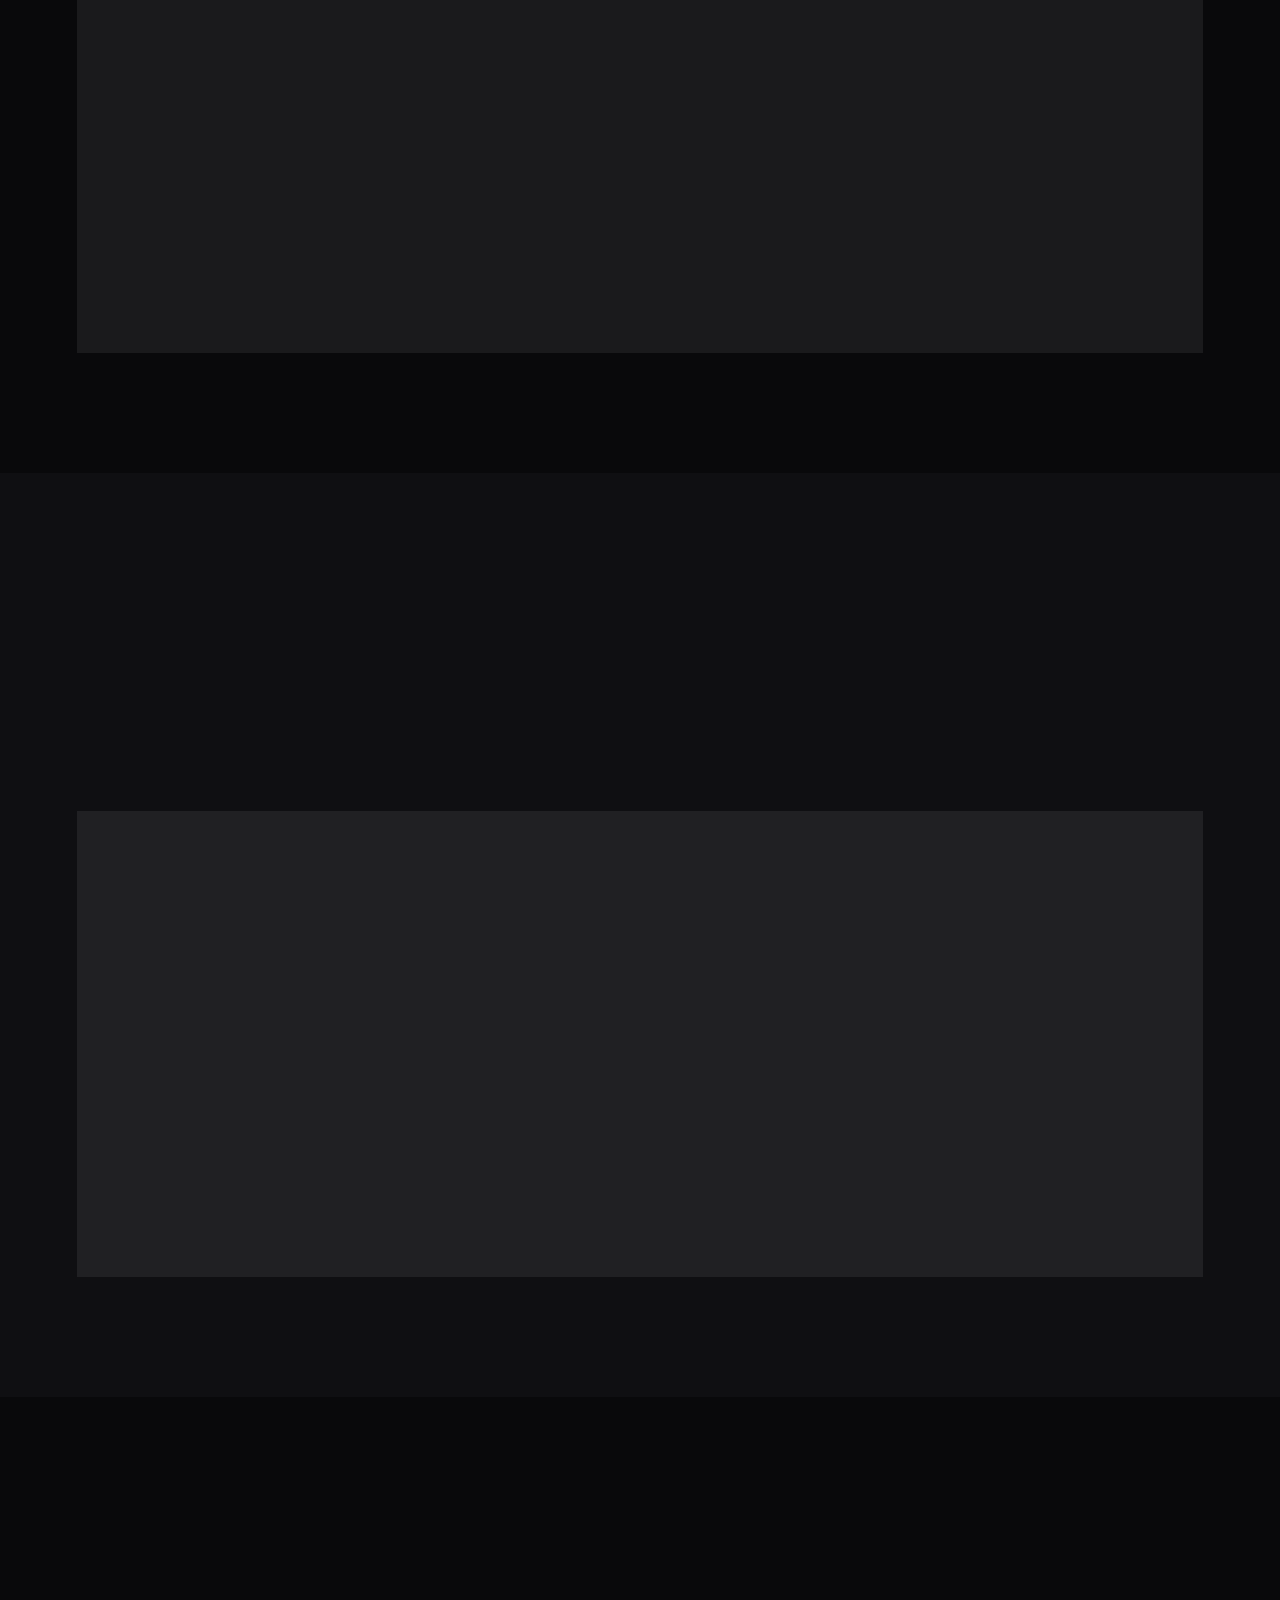
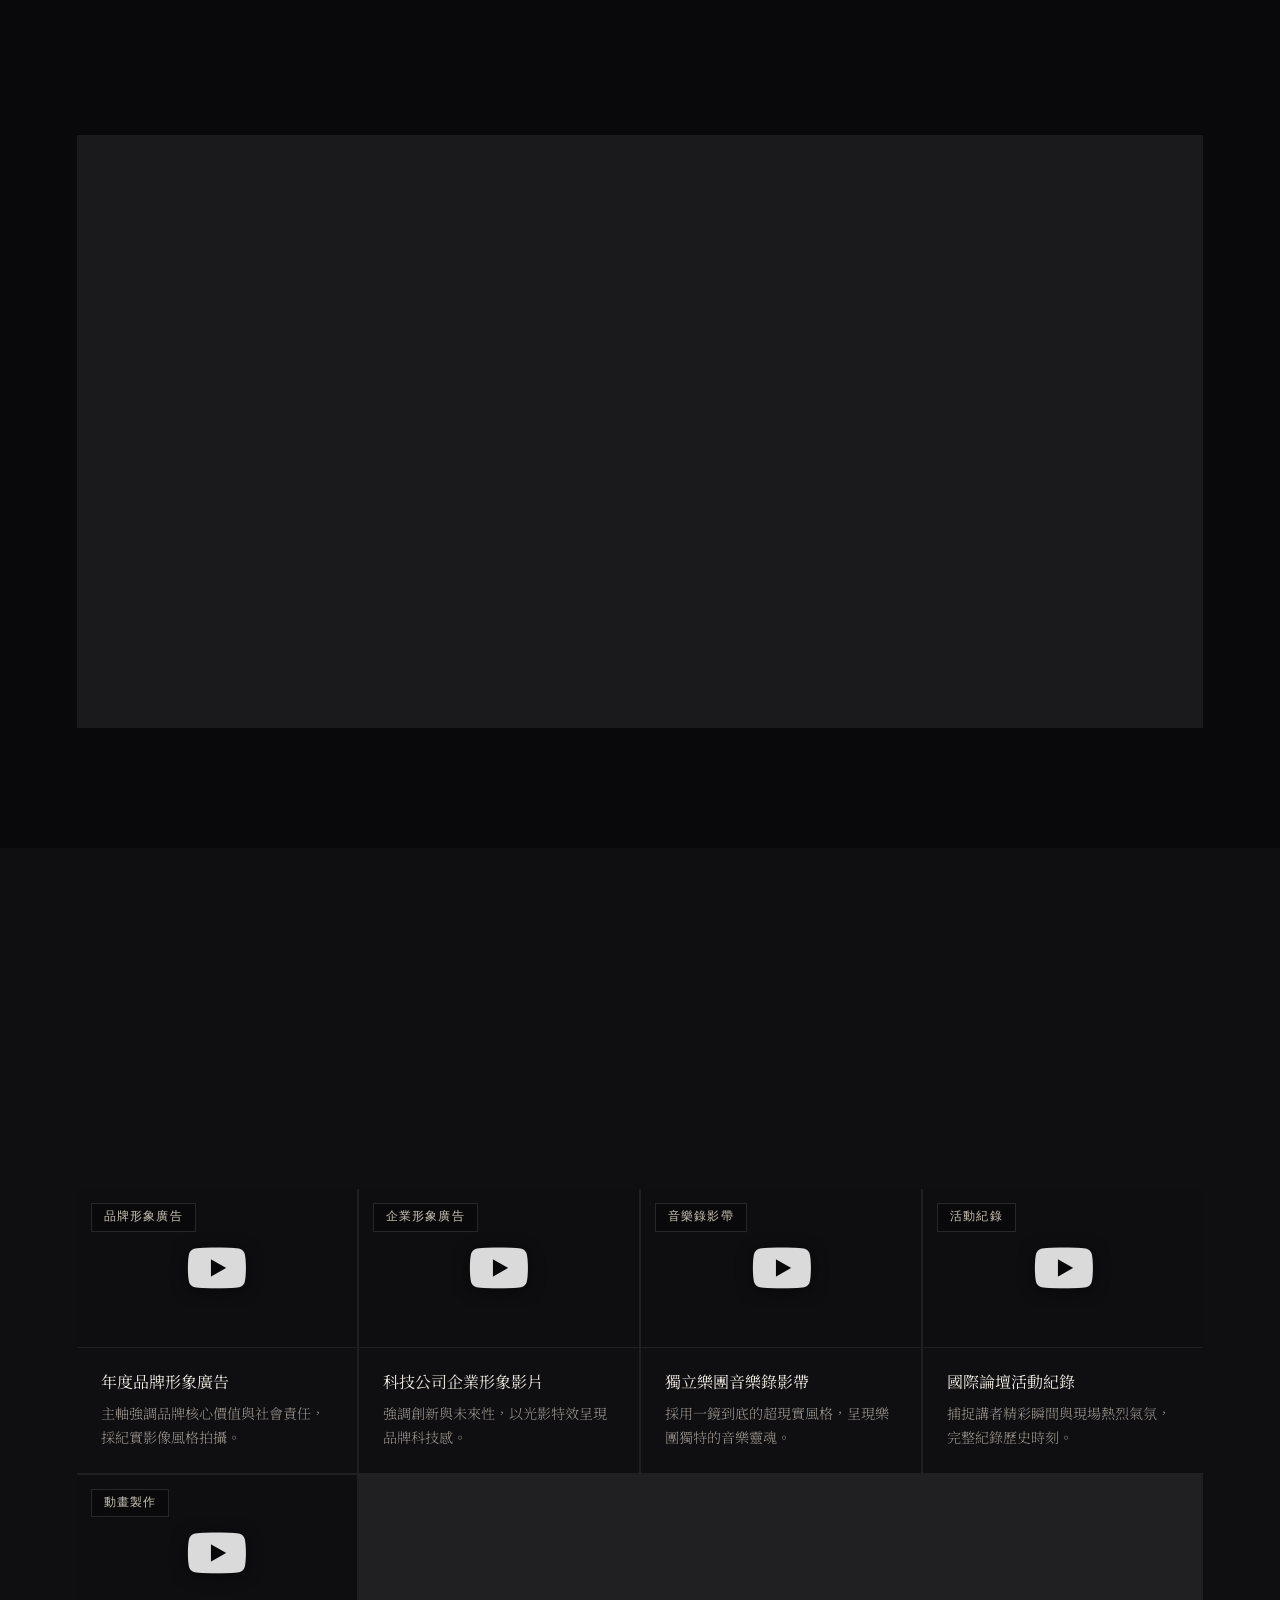
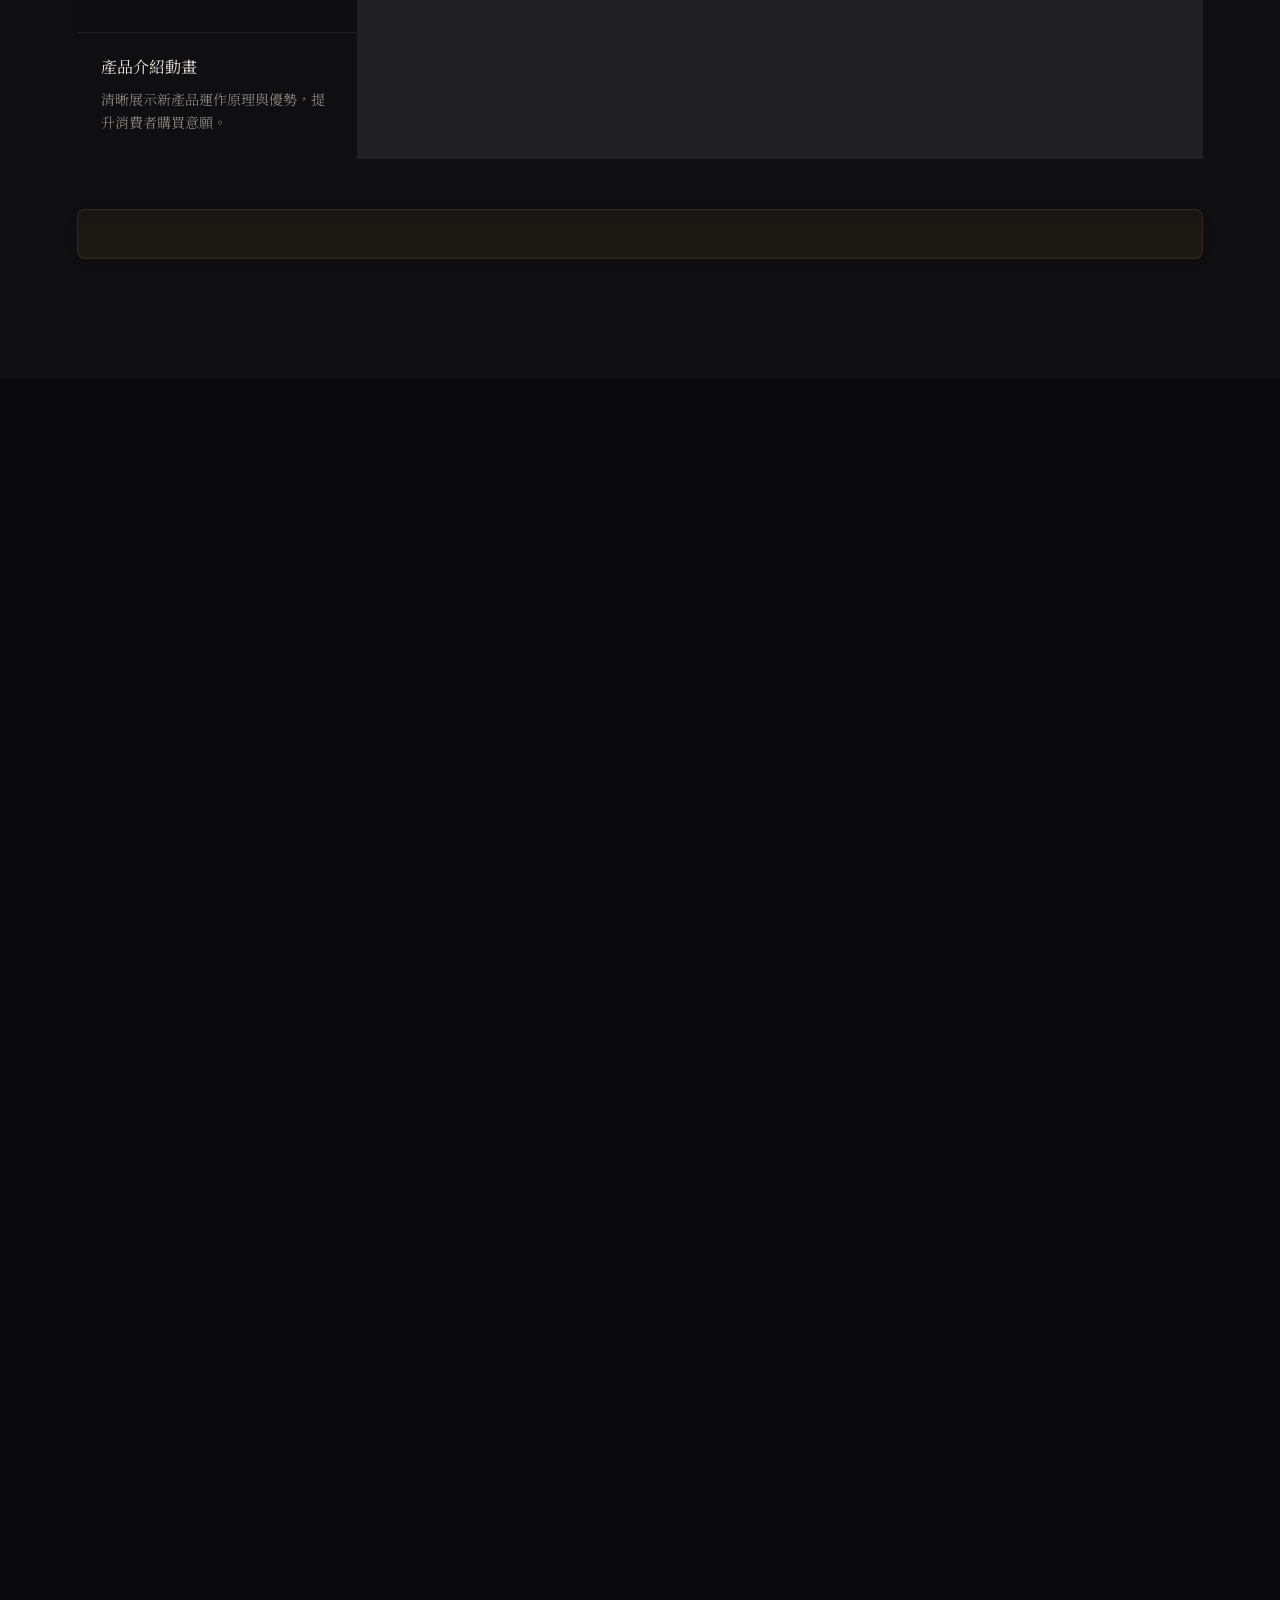
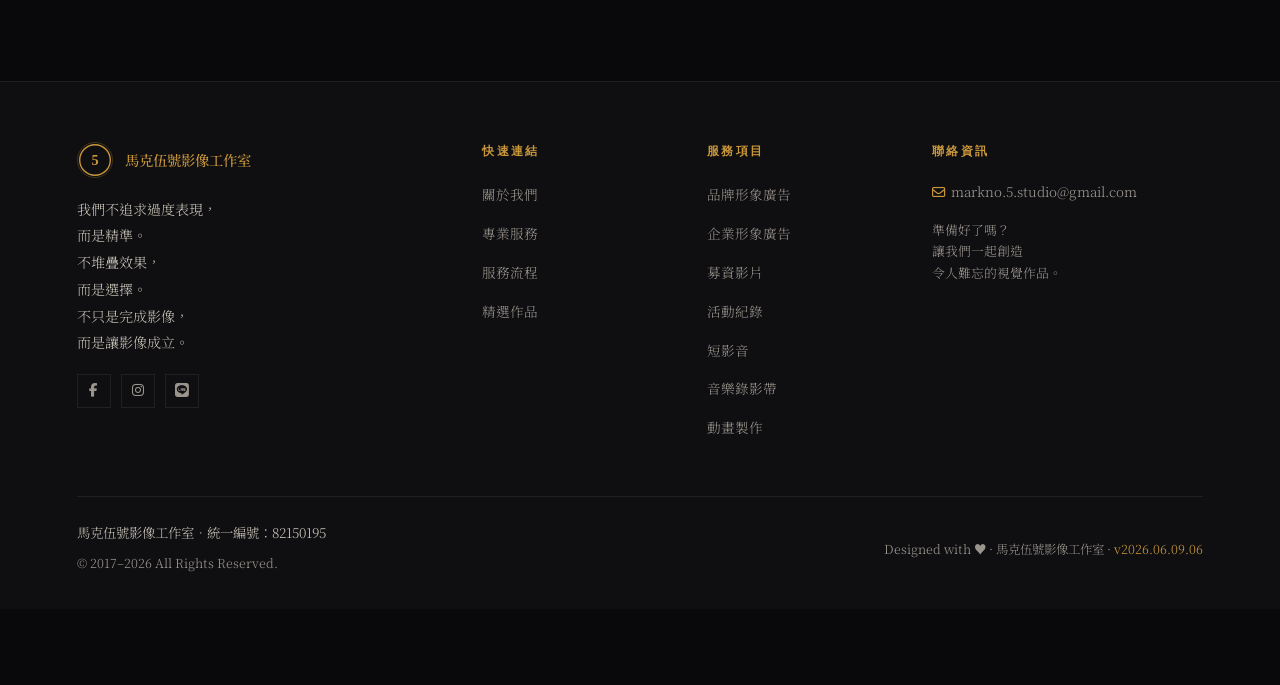
==== commit f785f4c6: "Add files via upload" ====
--- a/index.html
+++ b/index.html
@@ -14,7 +14,7 @@
 <script src="https://cdn.sheetjs.com/xlsx-0.20.0/package/dist/xlsx.full.min.js"></script>
 <script src="https://cdnjs.cloudflare.com/ajax/libs/jspdf/2.5.1/jspdf.umd.min.js"></script>
 <script src="https://cdnjs.cloudflare.com/ajax/libs/jspdf-autotable/3.5.31/jspdf.plugin.autotable.min.js"></script>
-<link rel="stylesheet" href="style.css?v=2026060804">
+<link rel="stylesheet" href="style.css?v=2026060909">
 </head>
 <body>
 <div id="intro-overlay">
@@ -237,6 +237,6 @@
 <script src="https://cdn.jsdelivr.net/npm/@emailjs/browser@4/dist/email.min.js"></script>
 
 <script src="content.js?v=2026060902"></script>
-<script src="app.js?v=2026060907"></script>
+<script src="app.js?v=2026060909"></script>
 </body>
 </html>
--- a/style.css
+++ b/style.css
@@ -184,6 +184,11 @@
 .pf-info h3{font-size:1rem;font-weight:400;margin-bottom:6px;color:var(--t1);white-space:nowrap;overflow:hidden;text-overflow:ellipsis}
 .pf-info p{font-size:.88rem;color:var(--t3);overflow:hidden;display:-webkit-box;-webkit-line-clamp:2;-webkit-box-orient:vertical;line-height:1.65}
 .pf-empty{grid-column:1/-1;text-align:center;padding:80px 0;color:var(--t3)}
+/* 登入者專用：「＋ 新增作品」卡片 */
+.pf-add-card{display:flex;flex-direction:column;align-items:center;justify-content:center;gap:12px;min-height:320px;background:var(--bg2);border:2px dashed var(--border-g);color:var(--t3);cursor:pointer;transition:border-color .25s,color .25s,background .25s;text-align:center;padding:24px}
+.pf-add-card:hover{border-color:var(--gold);color:var(--gold);background:rgba(201,150,58,.05)}
+.pf-add-card .pf-add-plus{font-size:2.8rem;line-height:1}
+.pf-add-card .pf-add-text{font-family:var(--serif);font-size:.95rem;letter-spacing:.06em}
 
 /* Contact */
 .contact-wrap{display:grid;grid-template-columns:5fr 7fr;gap:1px;background:var(--border);margin-top:64px}
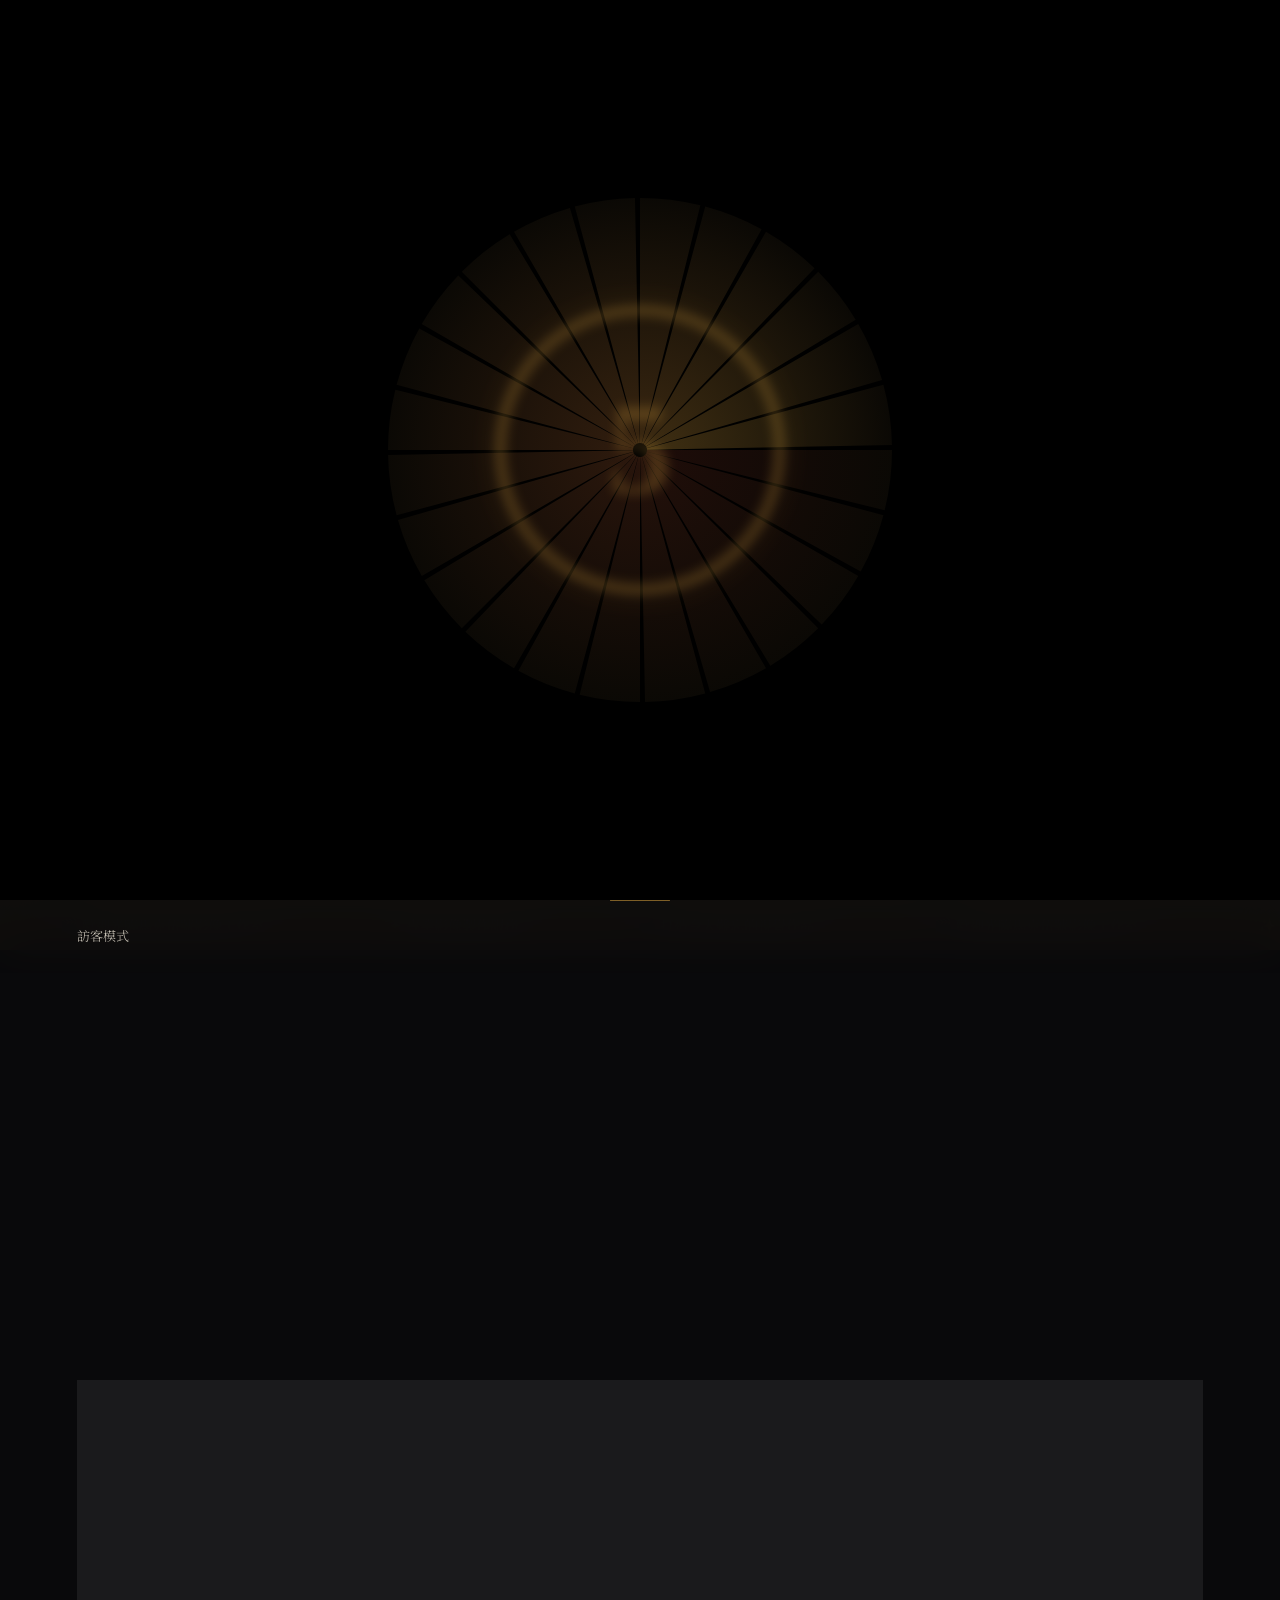
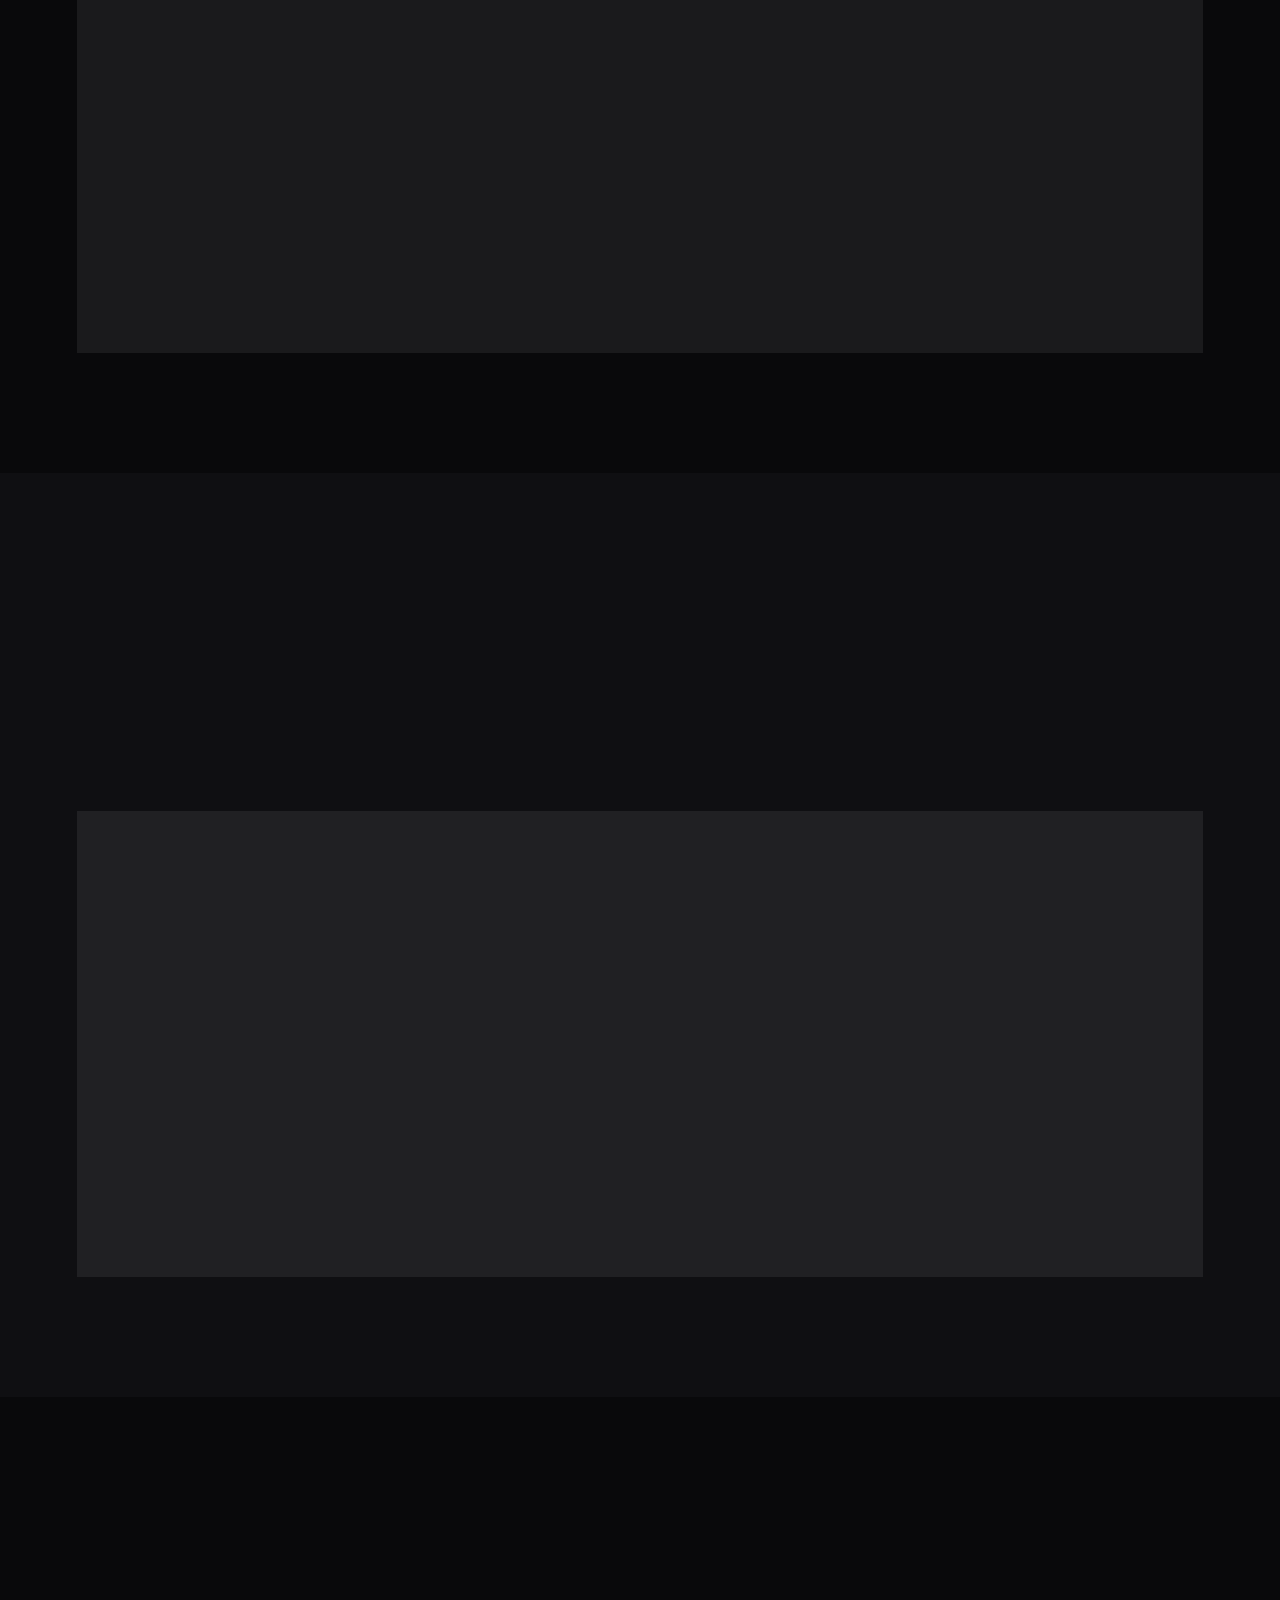
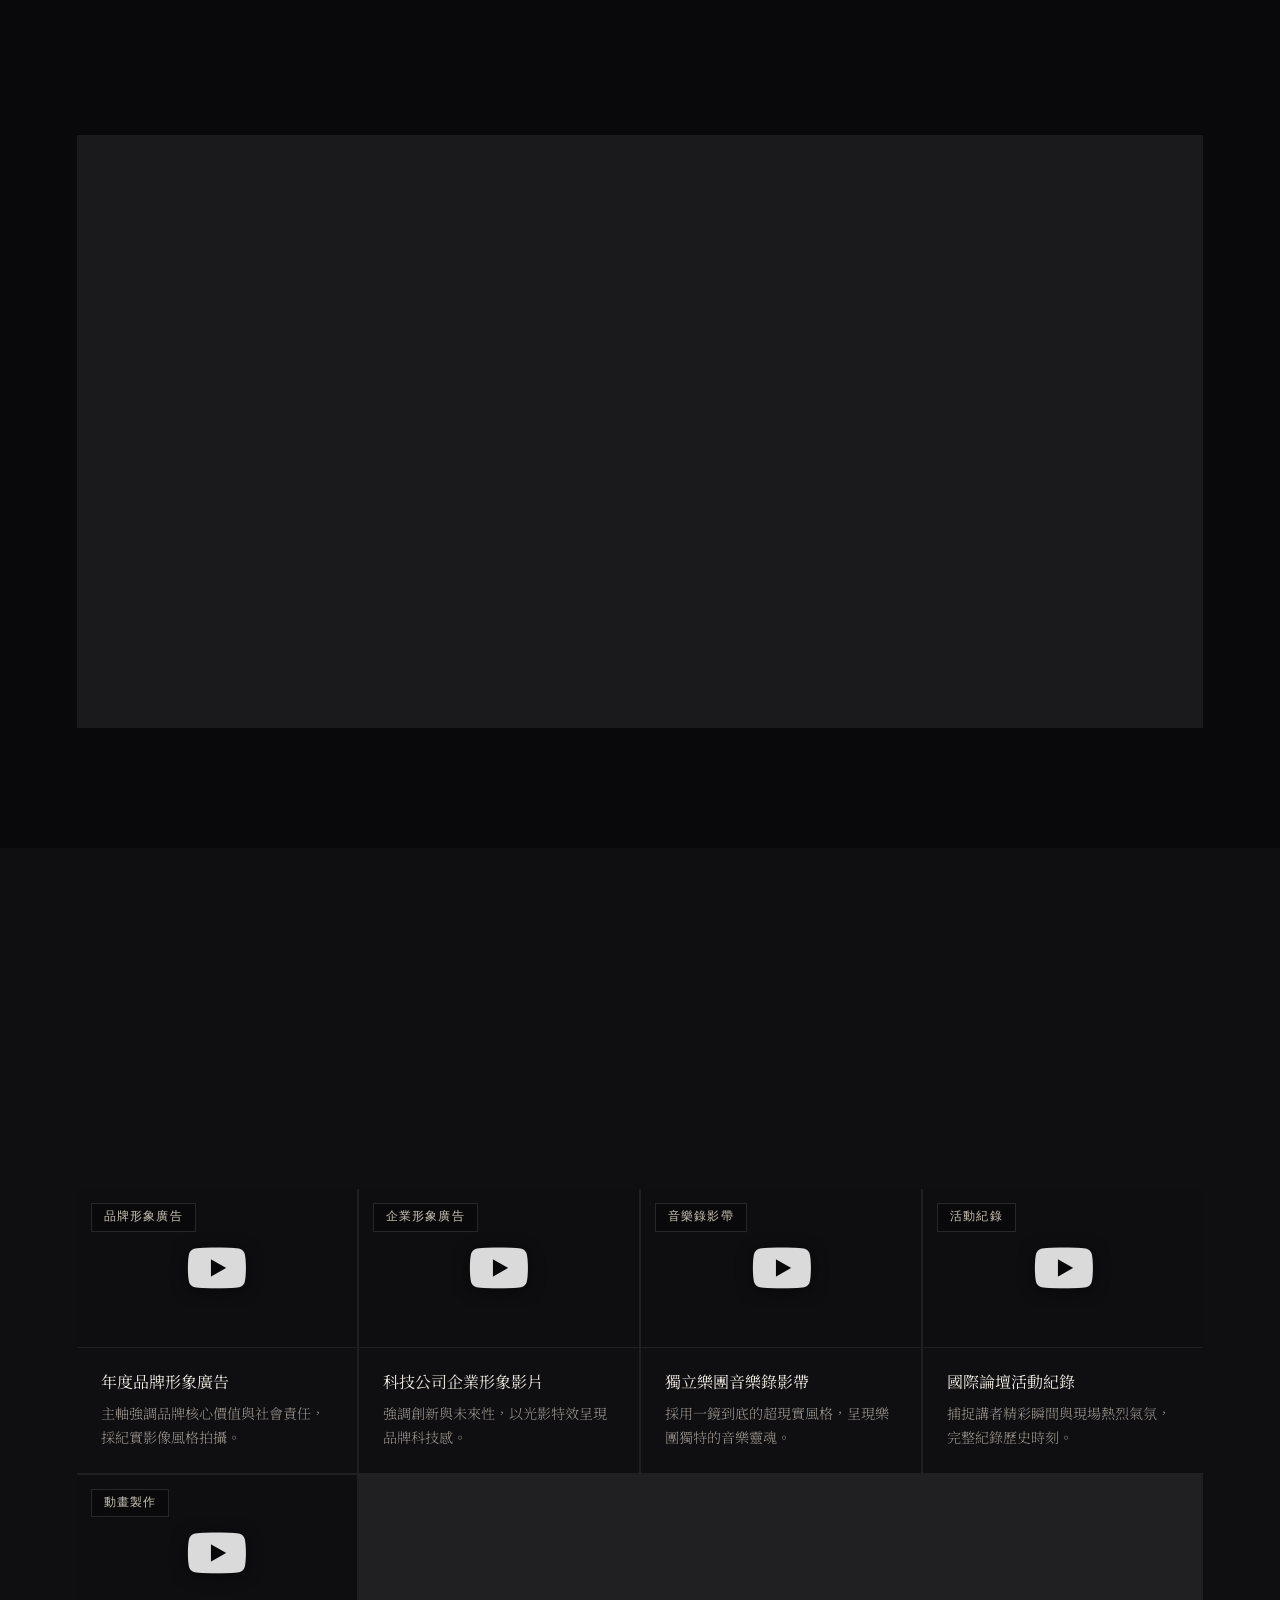
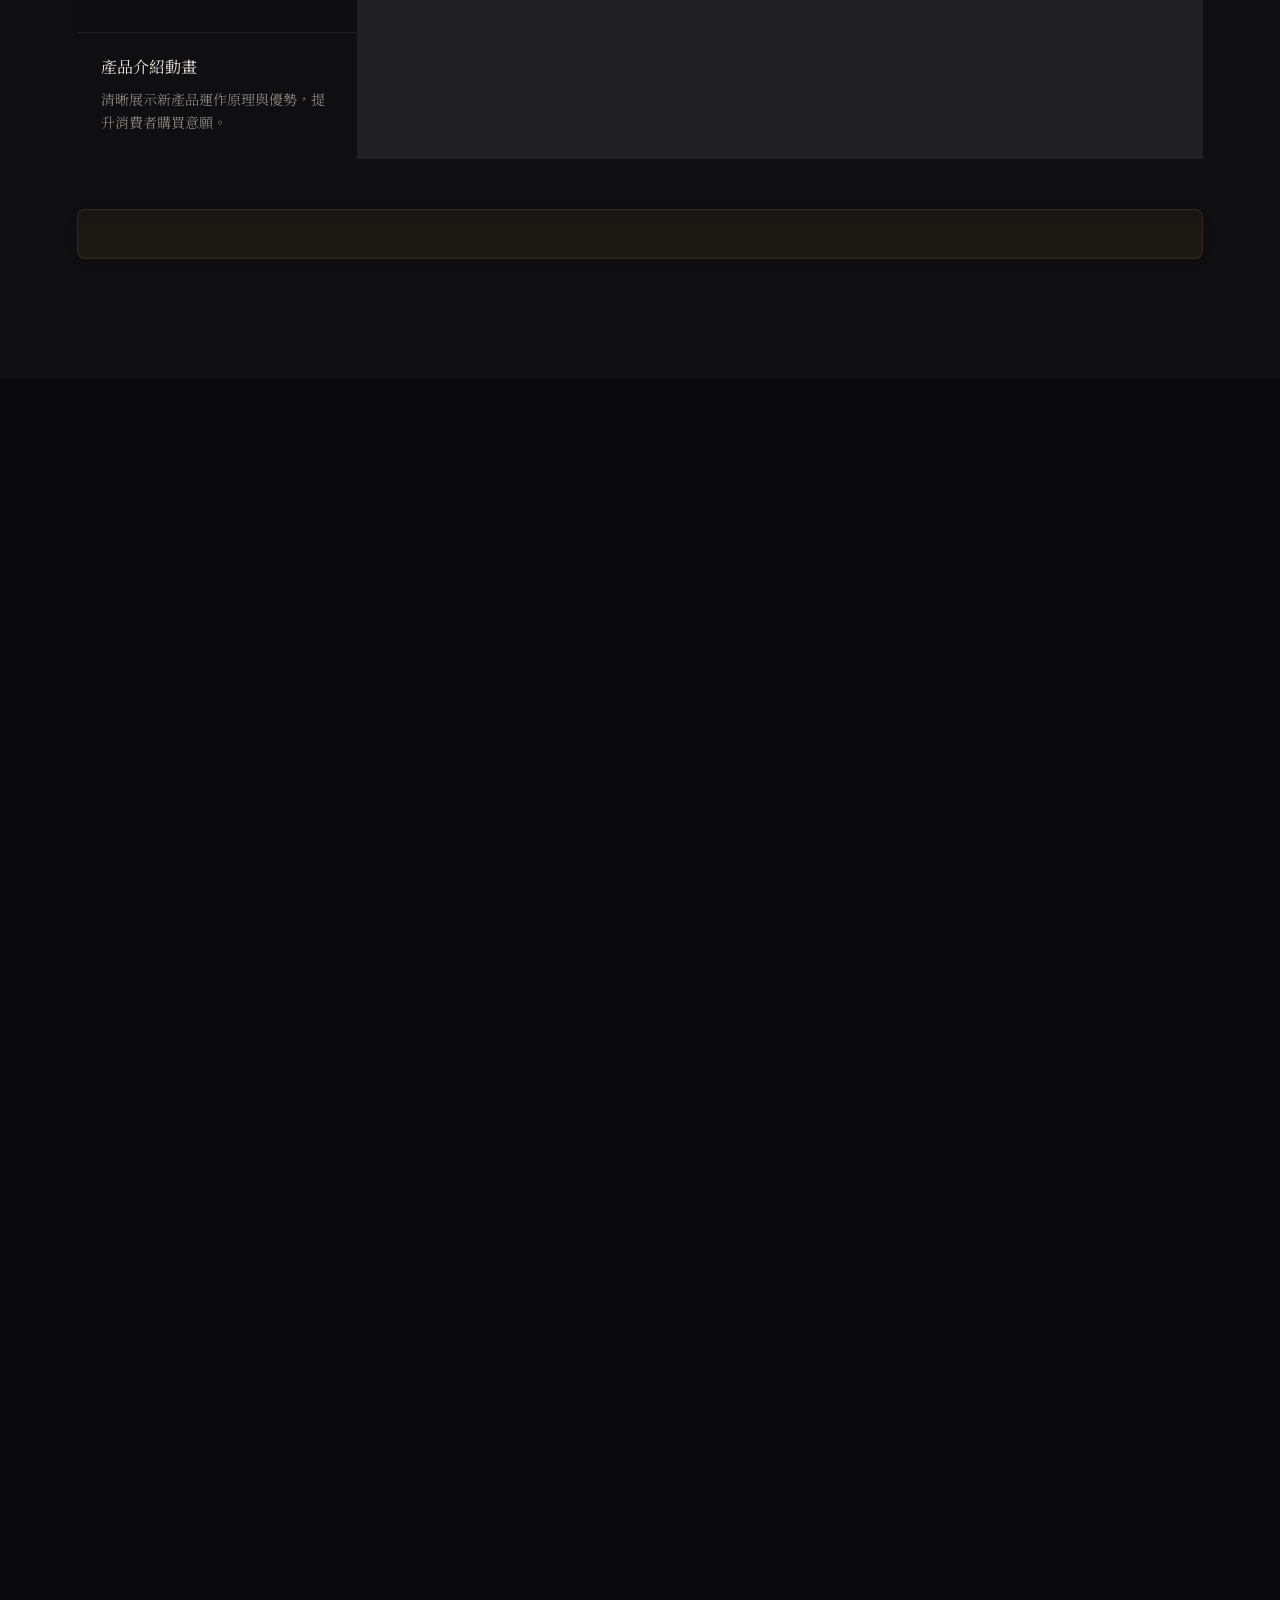
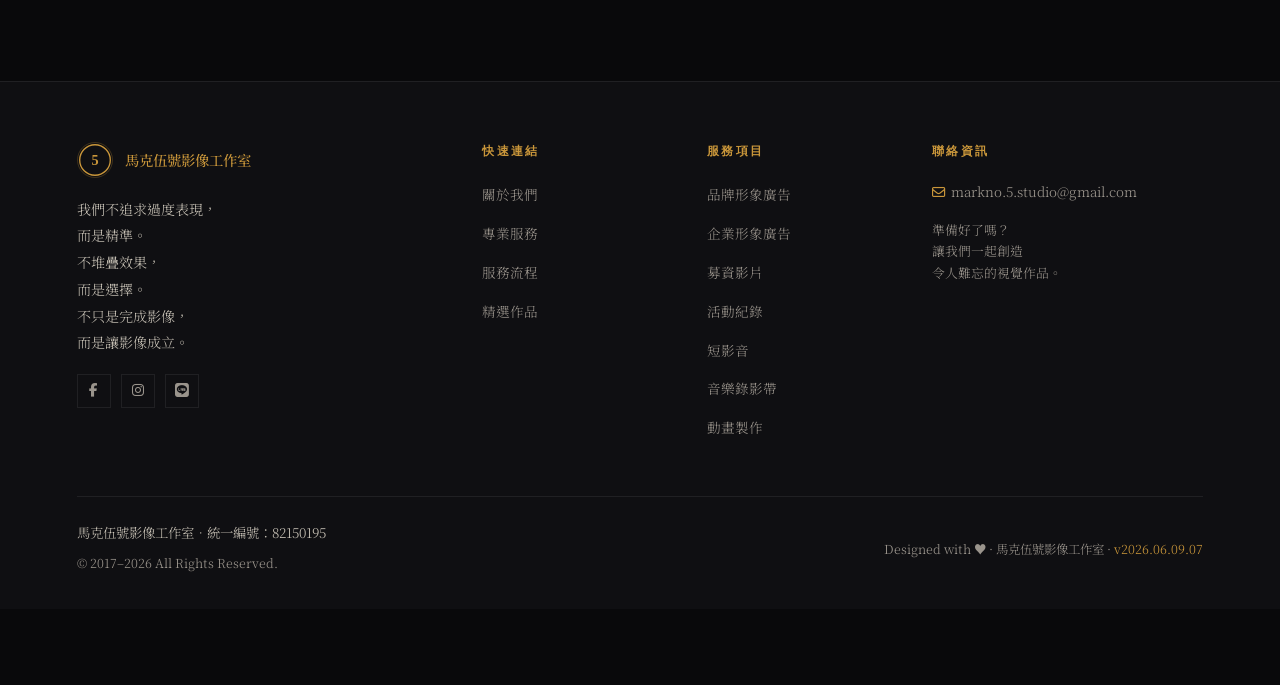
==== commit 2c0d73a7: "Add files via upload" ====
--- a/index.html
+++ b/index.html
@@ -237,6 +237,6 @@
 <script src="https://cdn.jsdelivr.net/npm/@emailjs/browser@4/dist/email.min.js"></script>
 
 <script src="content.js?v=2026060902"></script>
-<script src="app.js?v=2026060909"></script>
+<script src="app.js?v=2026060910"></script>
 </body>
 </html>
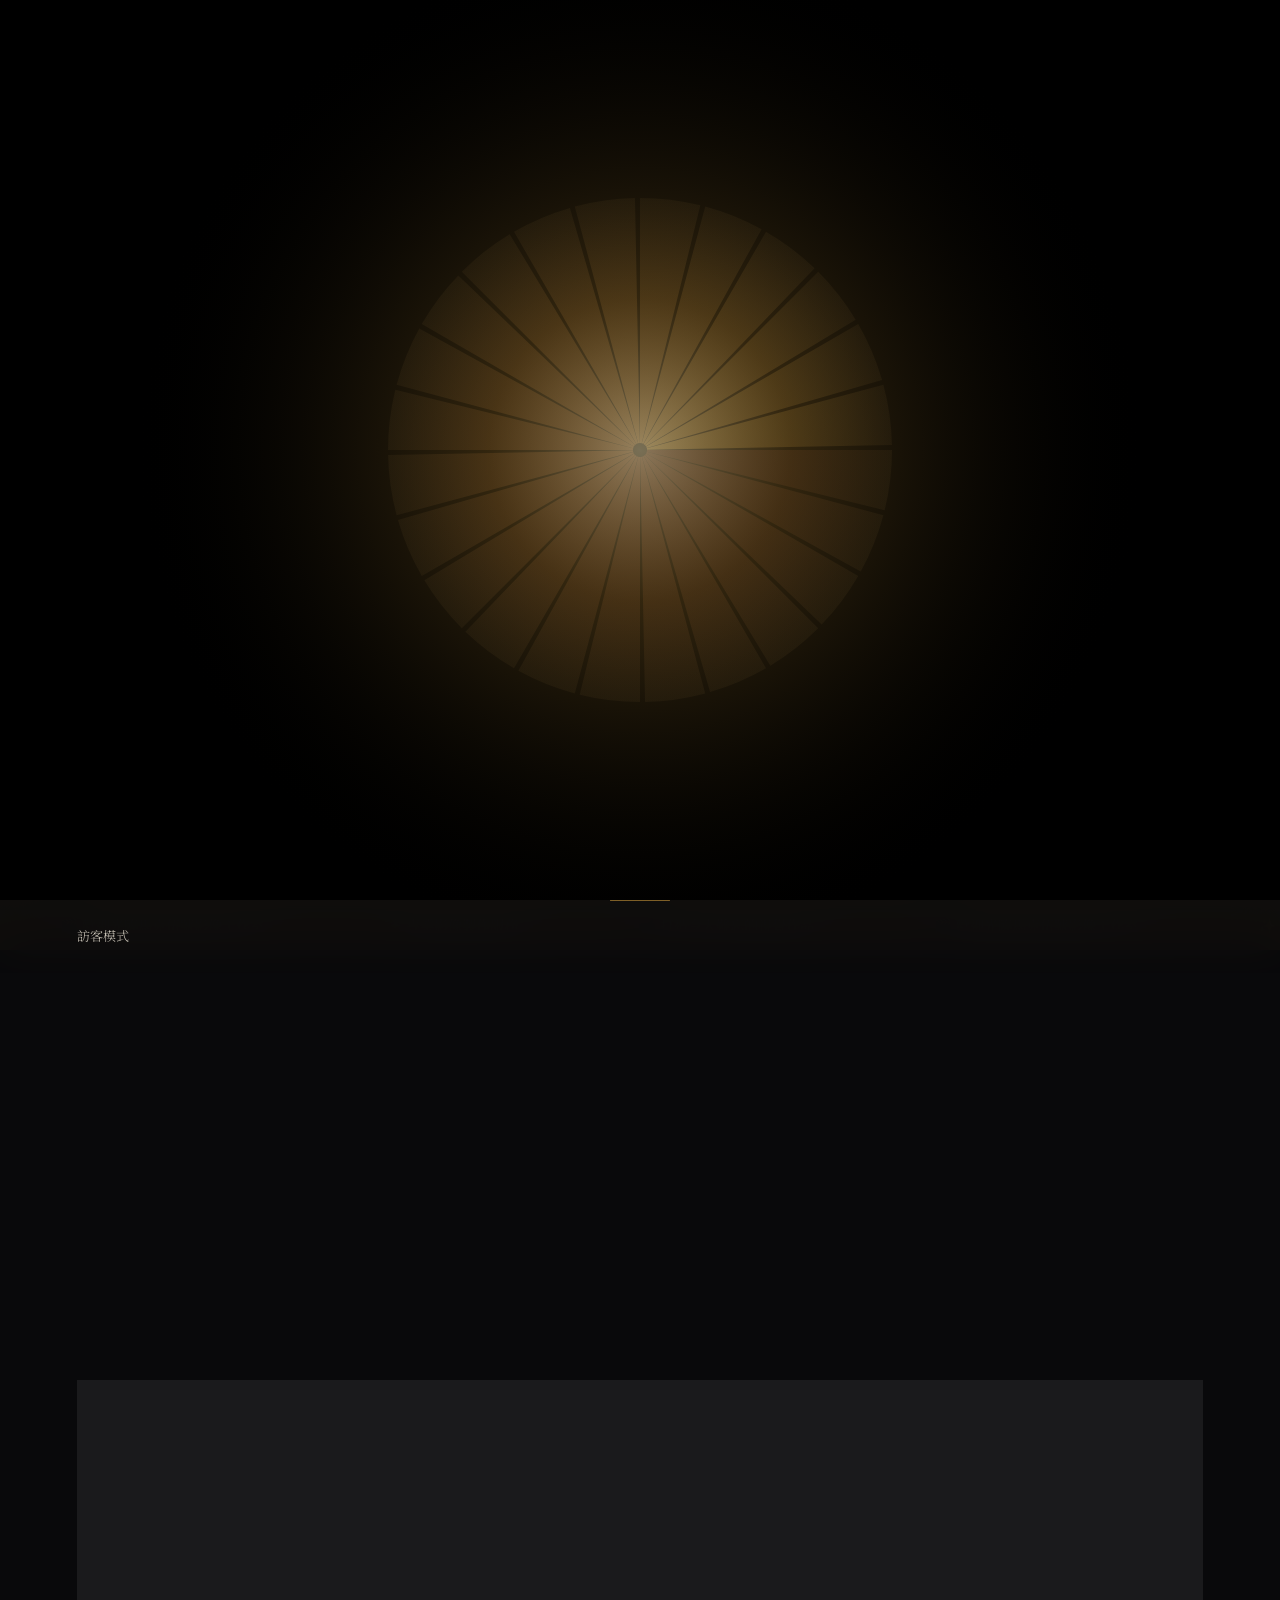
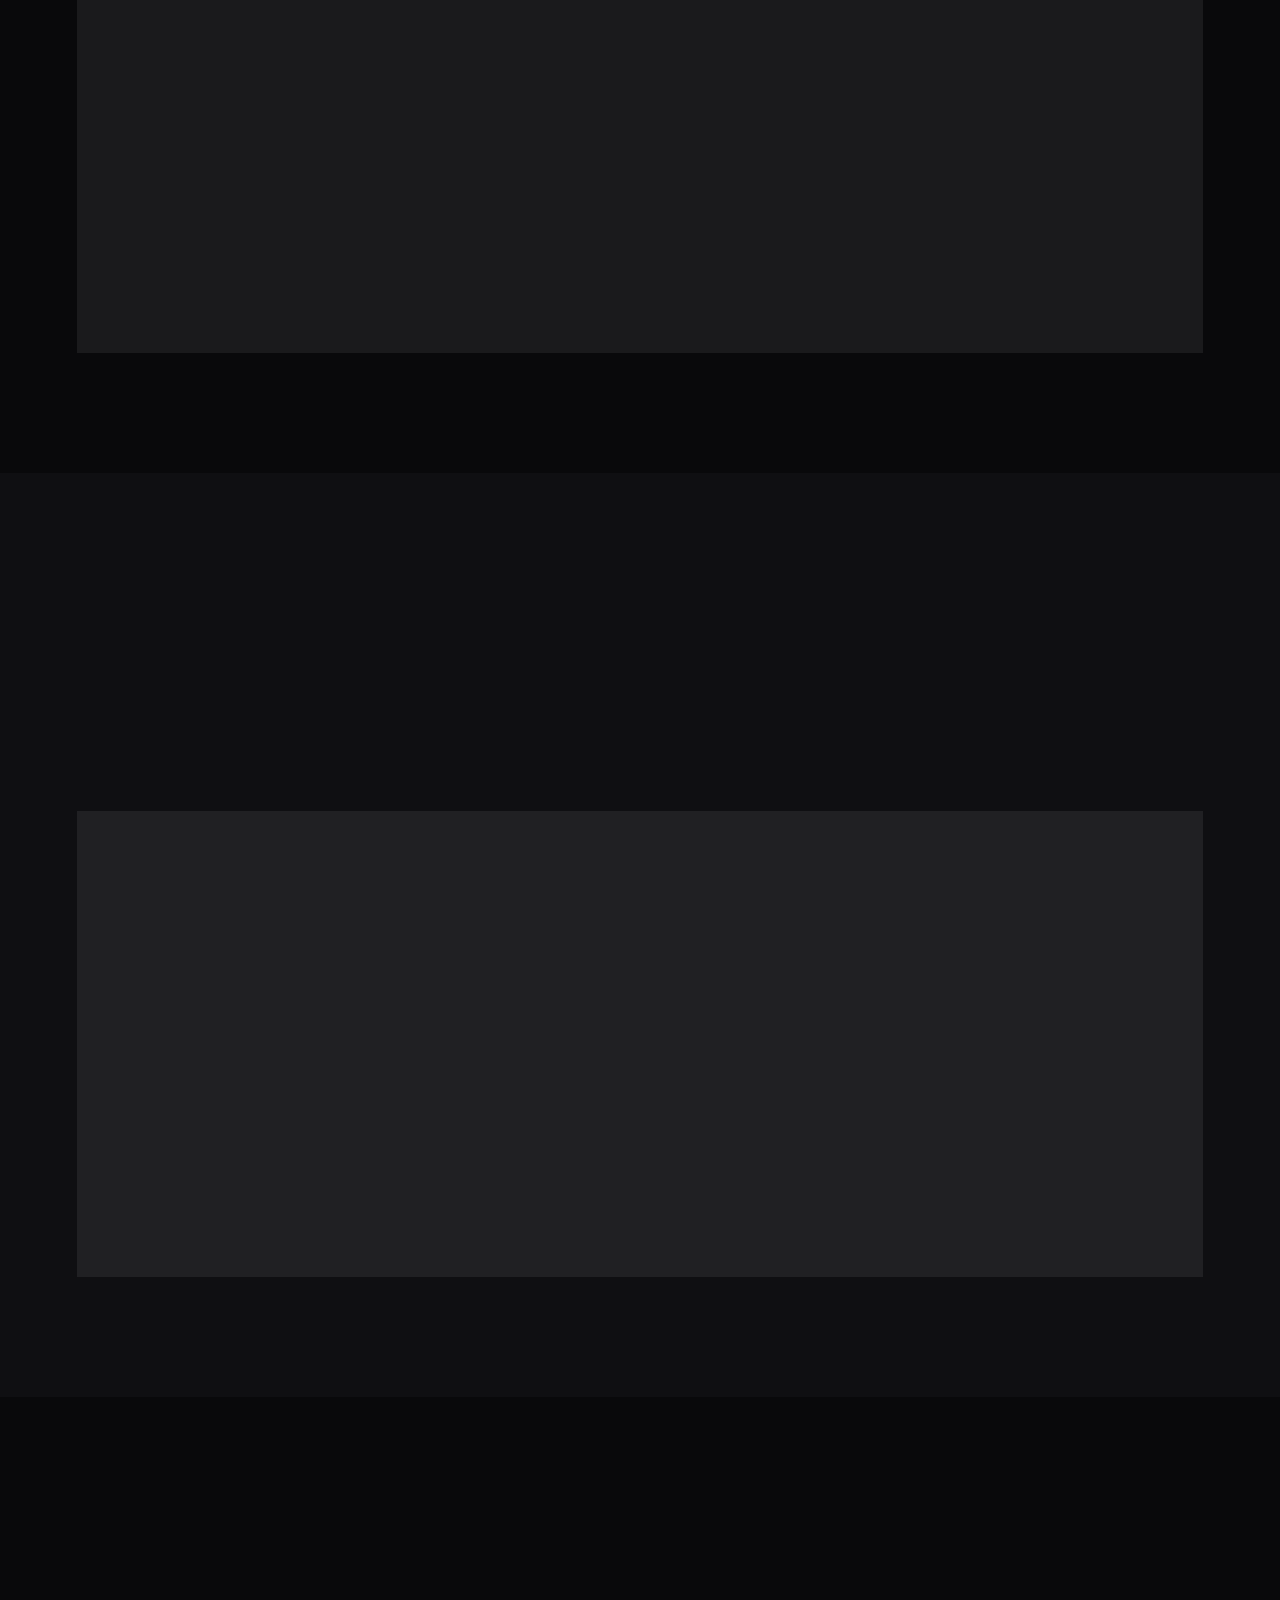
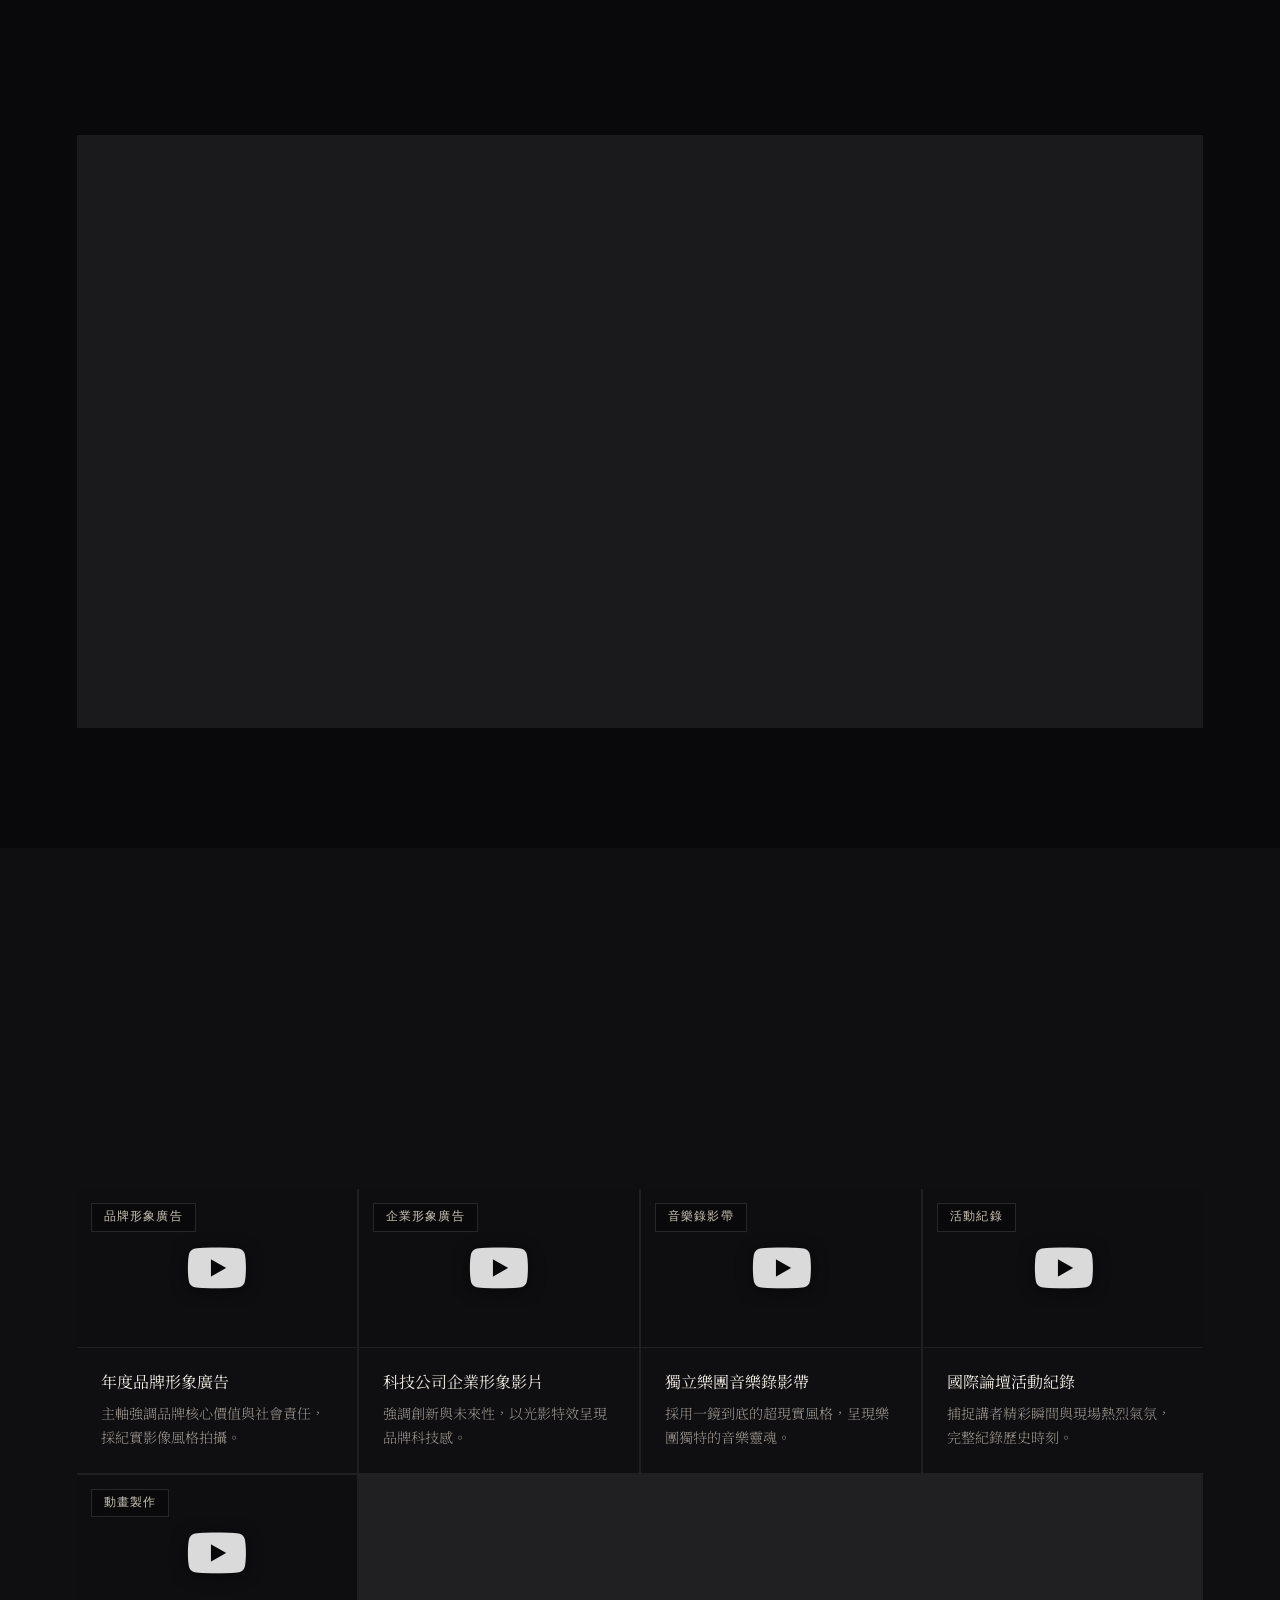
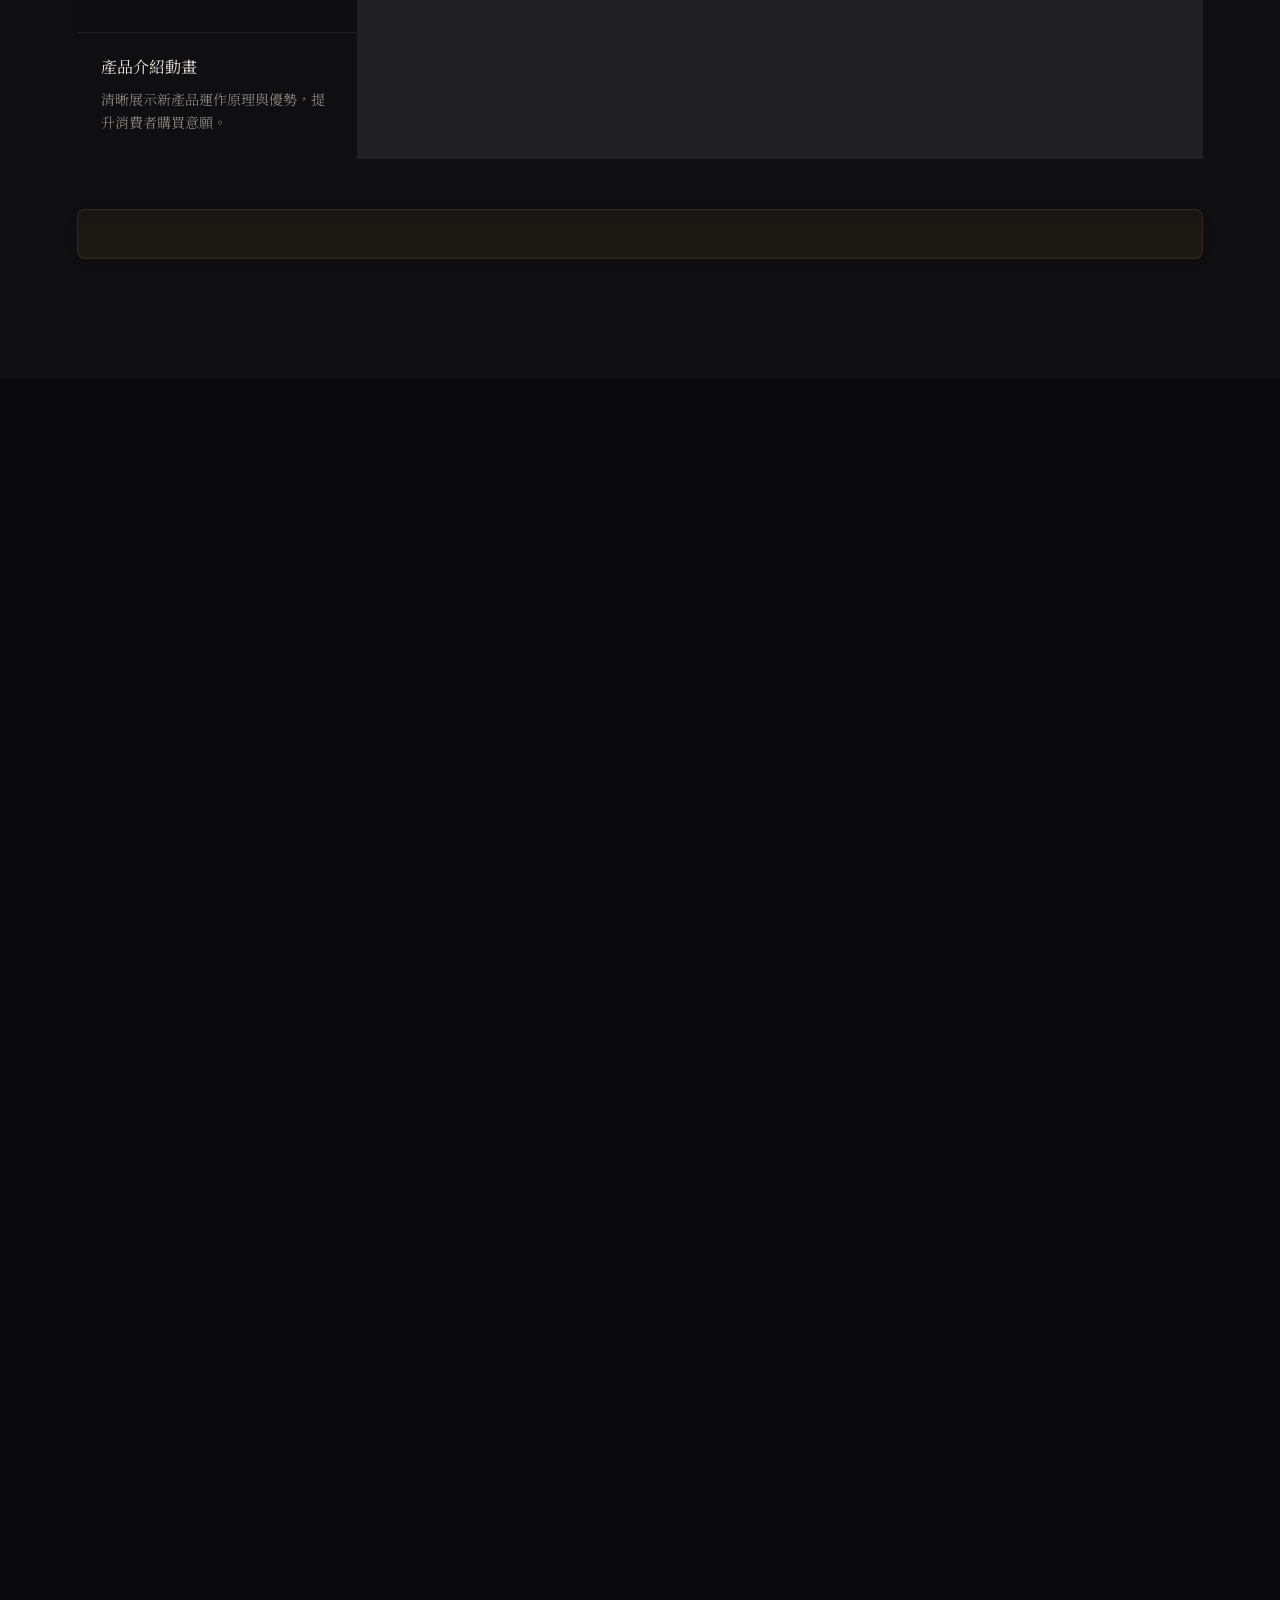
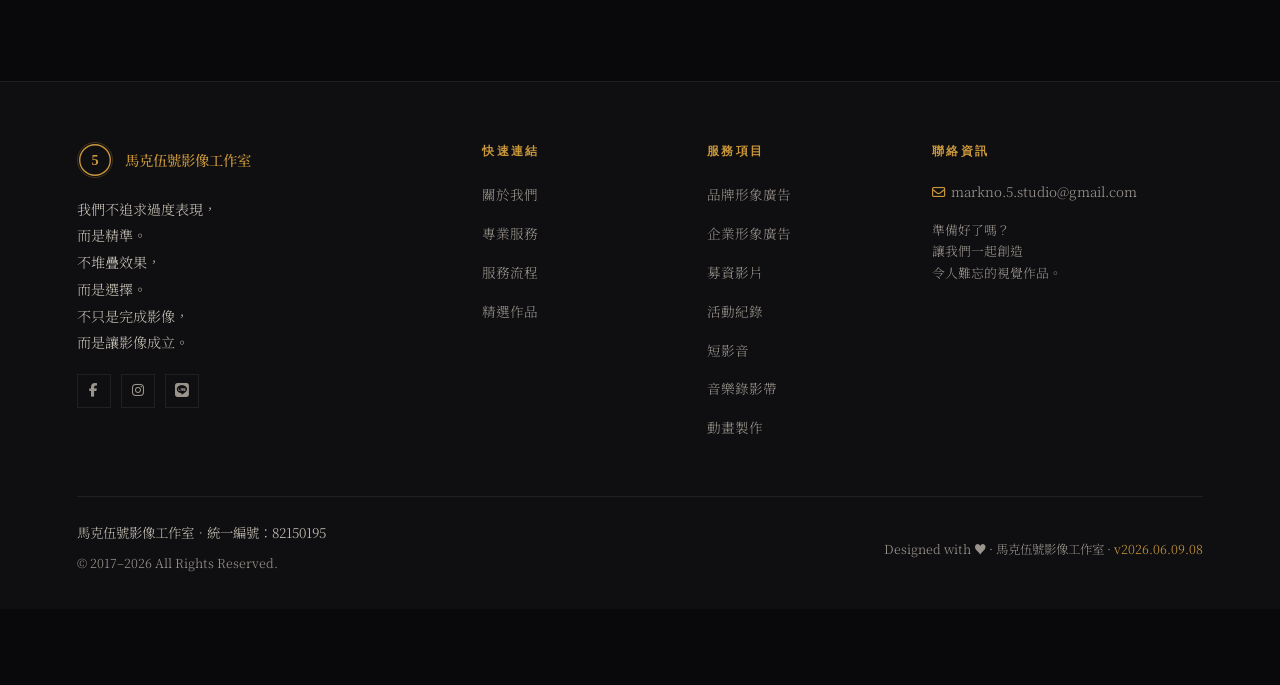
==== commit c05b50f5: "Add files via upload" ====
--- a/index.html
+++ b/index.html
@@ -237,6 +237,6 @@
 <script src="https://cdn.jsdelivr.net/npm/@emailjs/browser@4/dist/email.min.js"></script>
 
 <script src="content.js?v=2026060902"></script>
-<script src="app.js?v=2026060910"></script>
+<script src="app.js?v=2026060911"></script>
 </body>
 </html>
